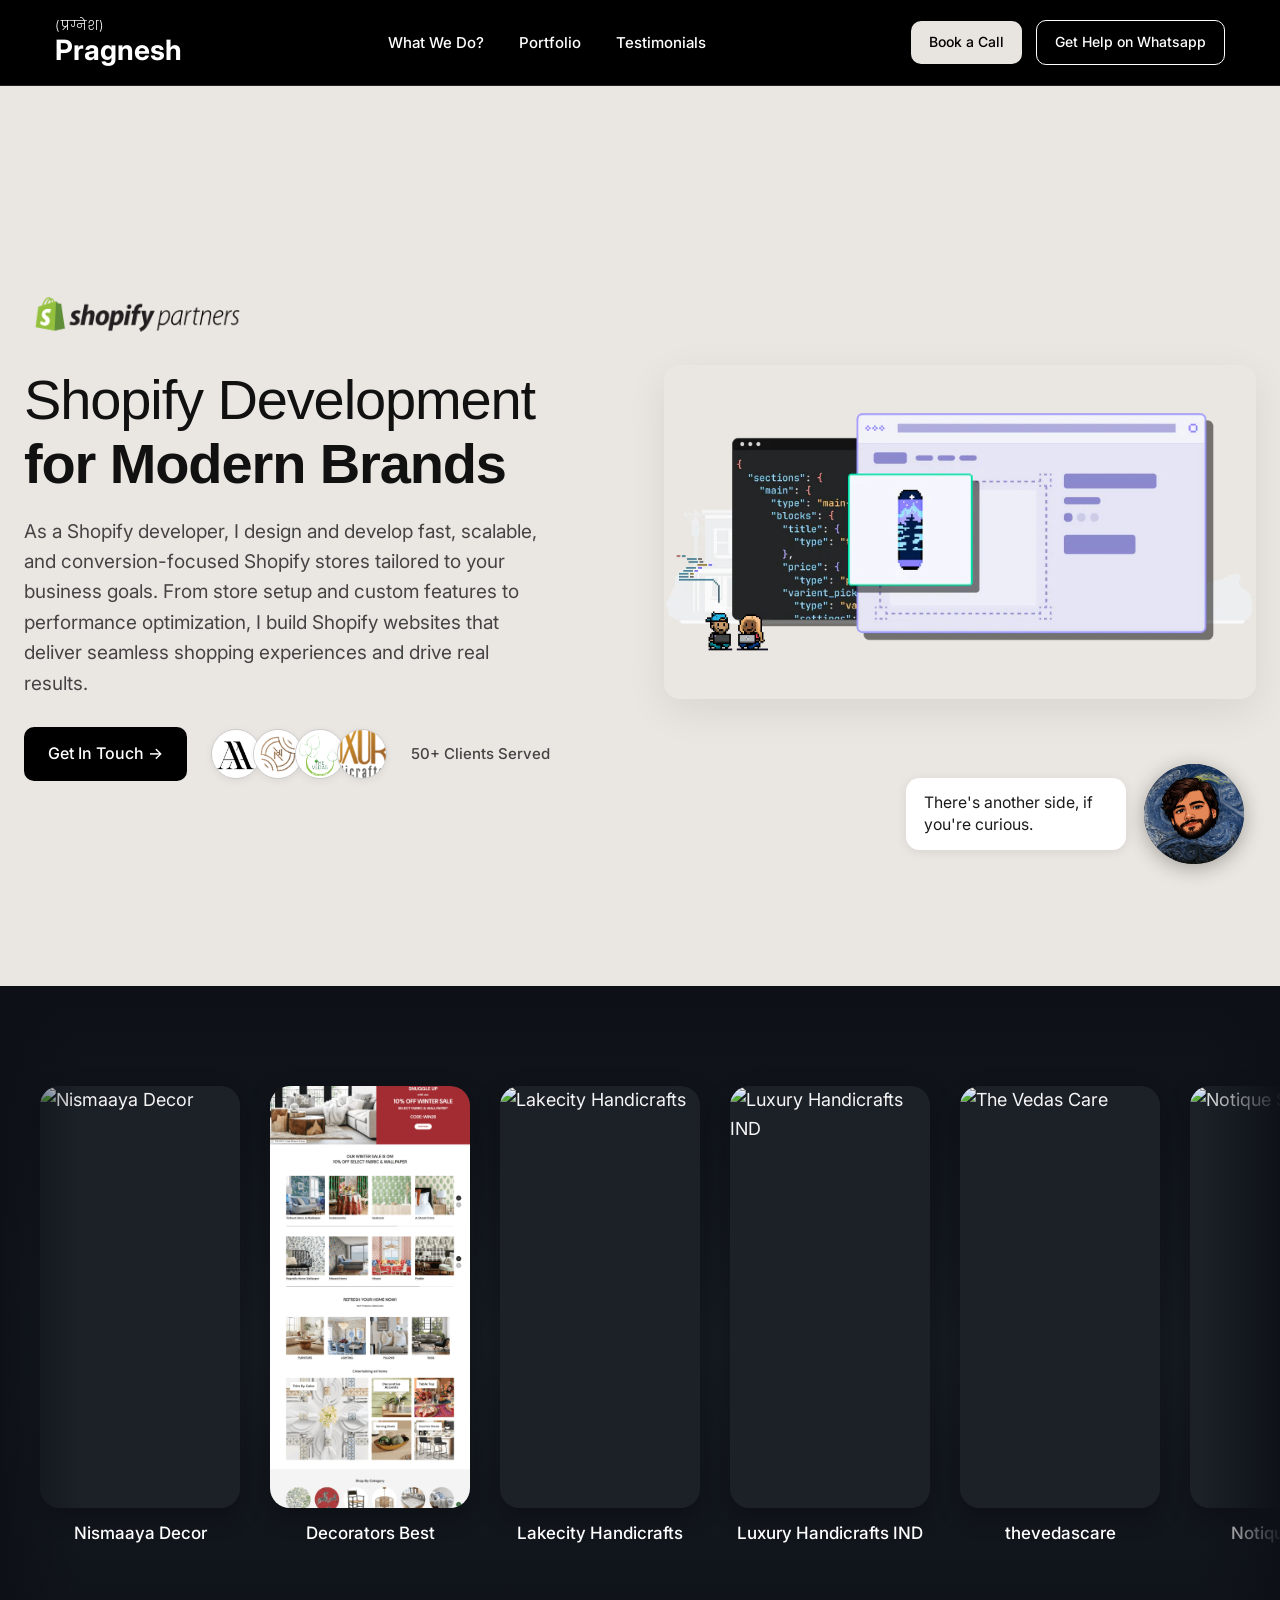
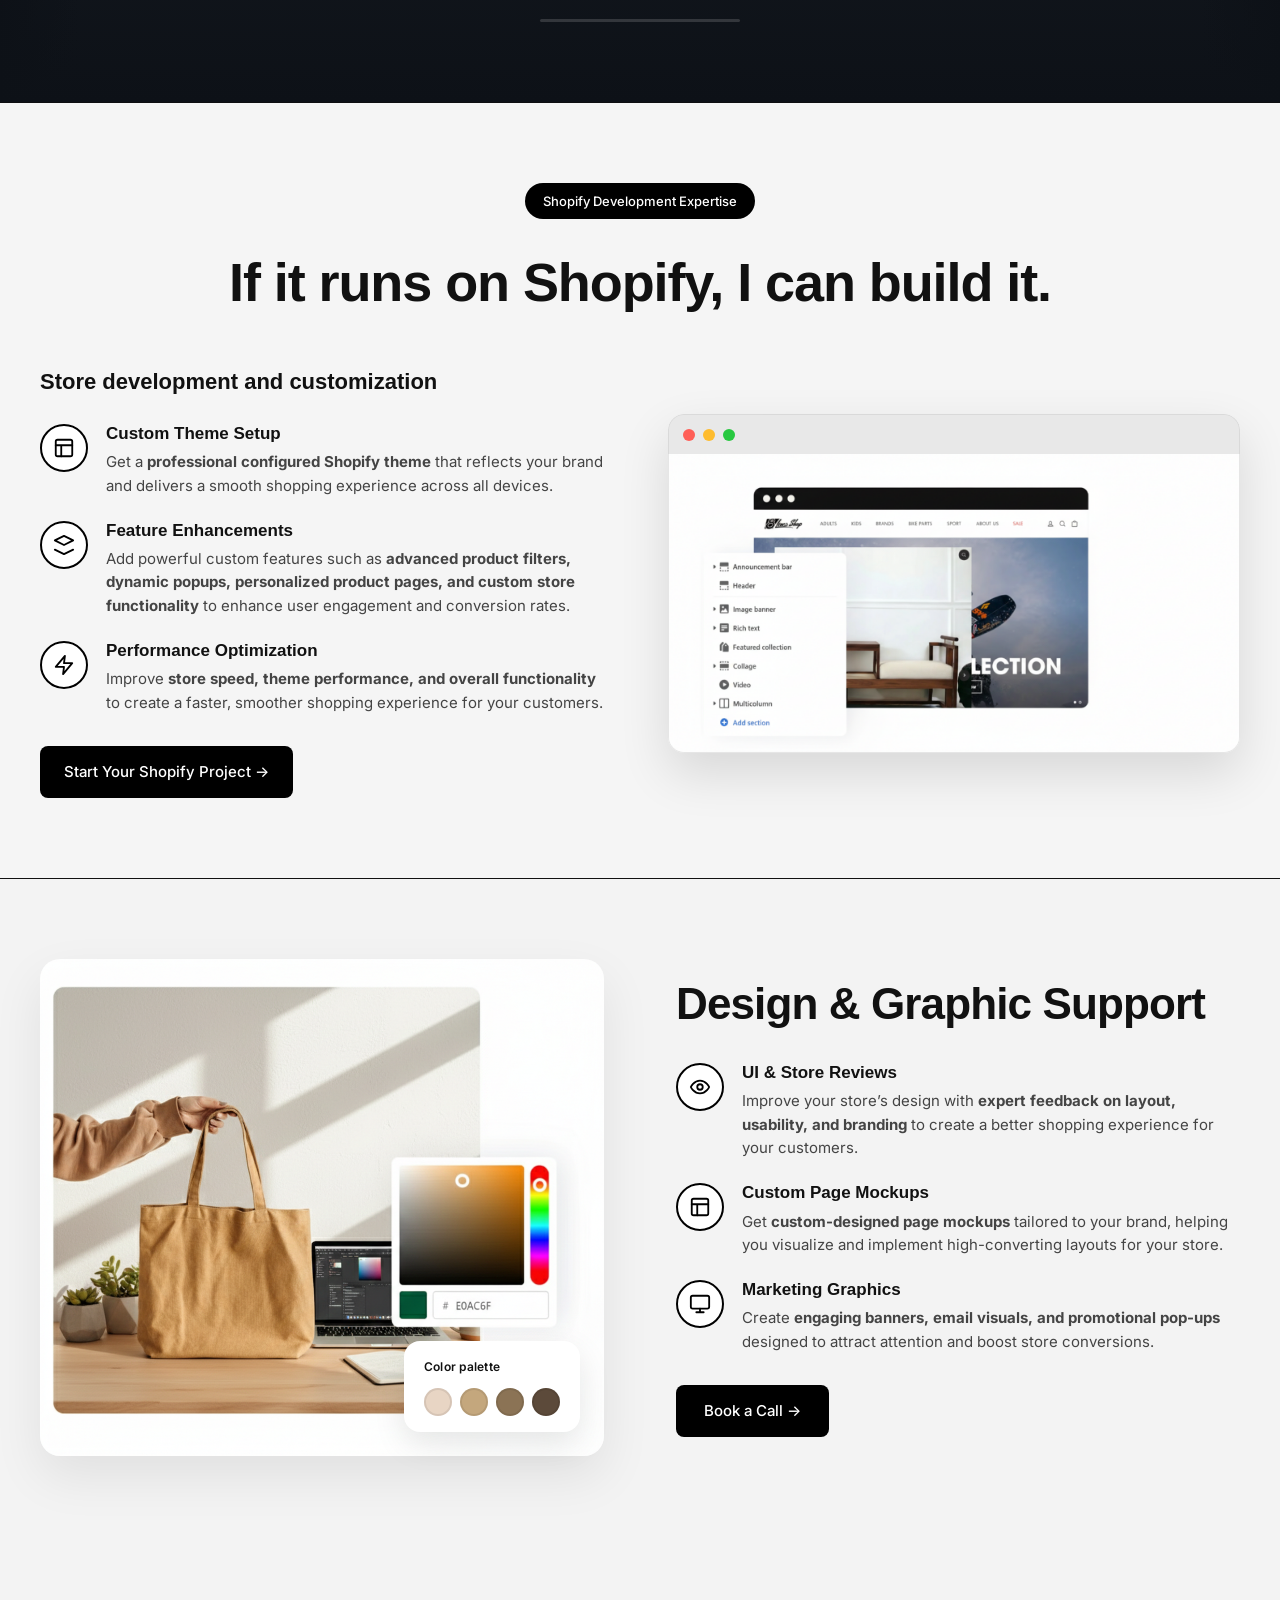
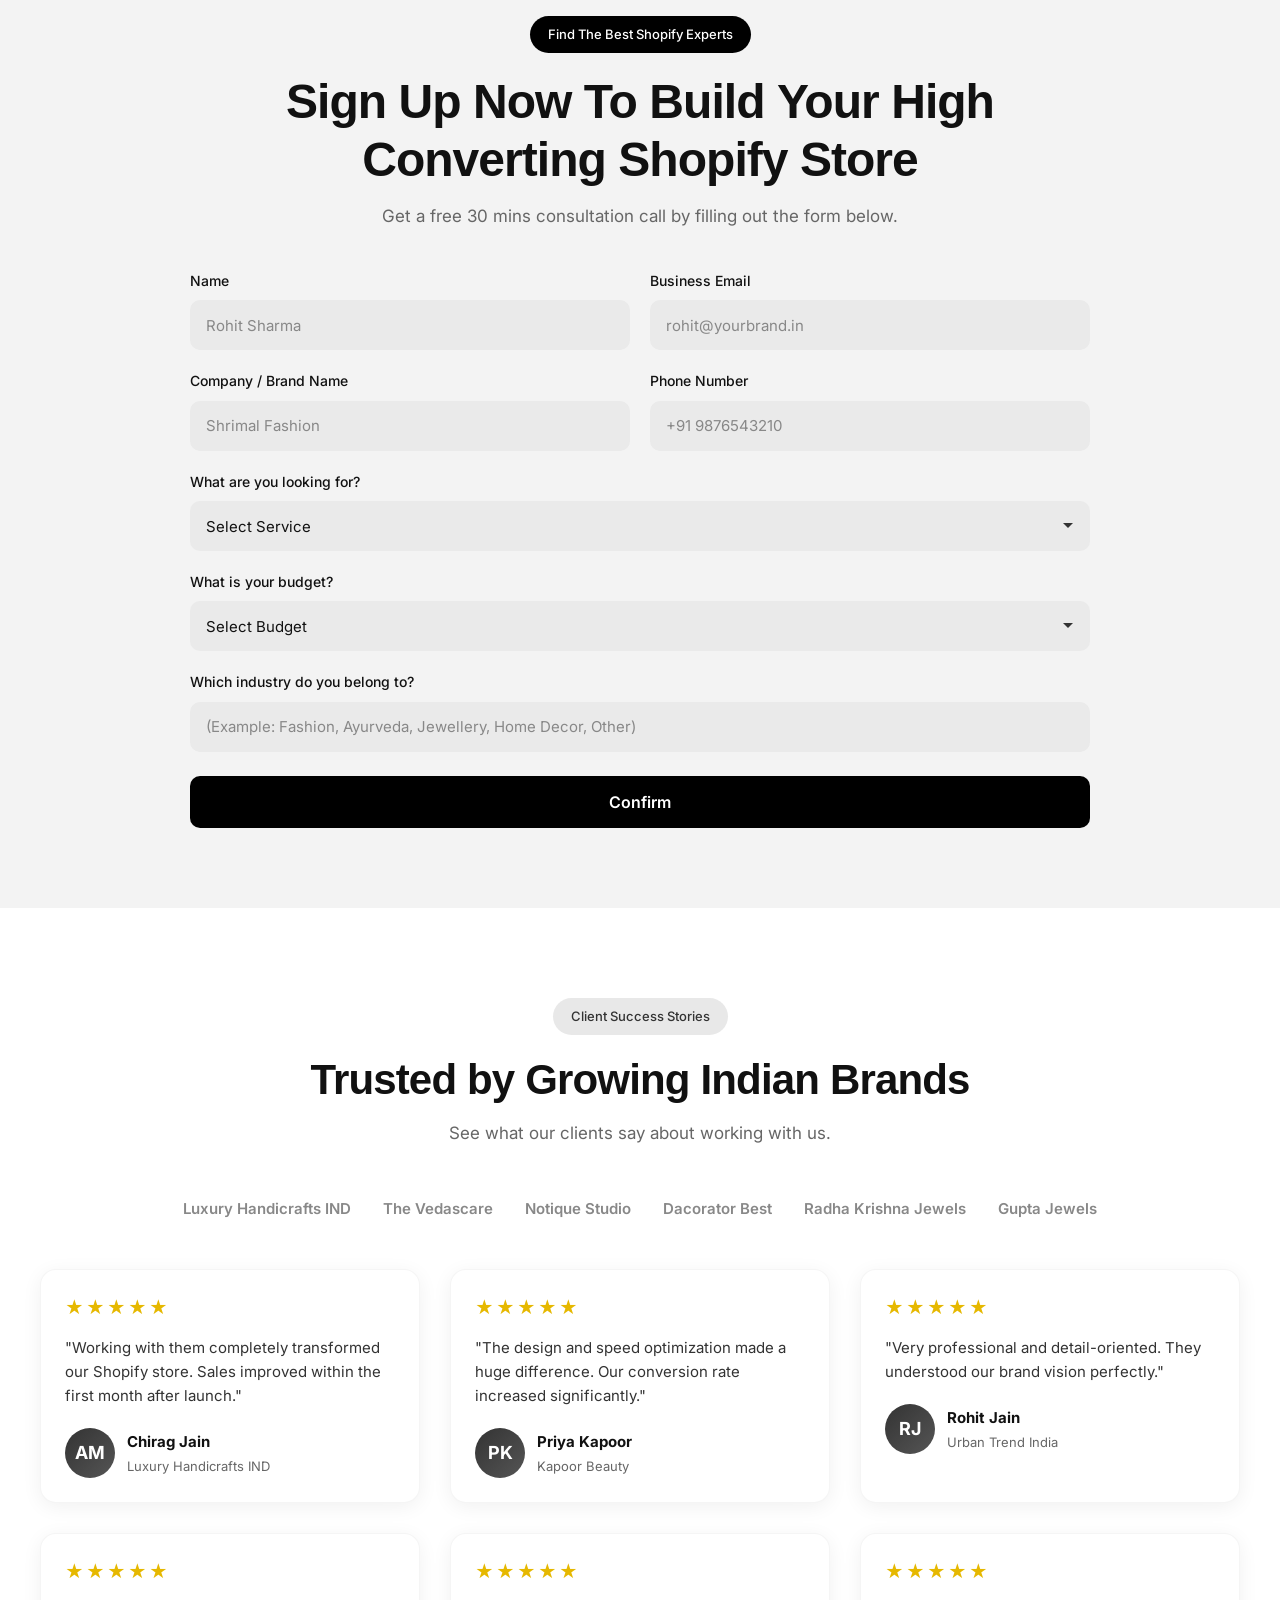
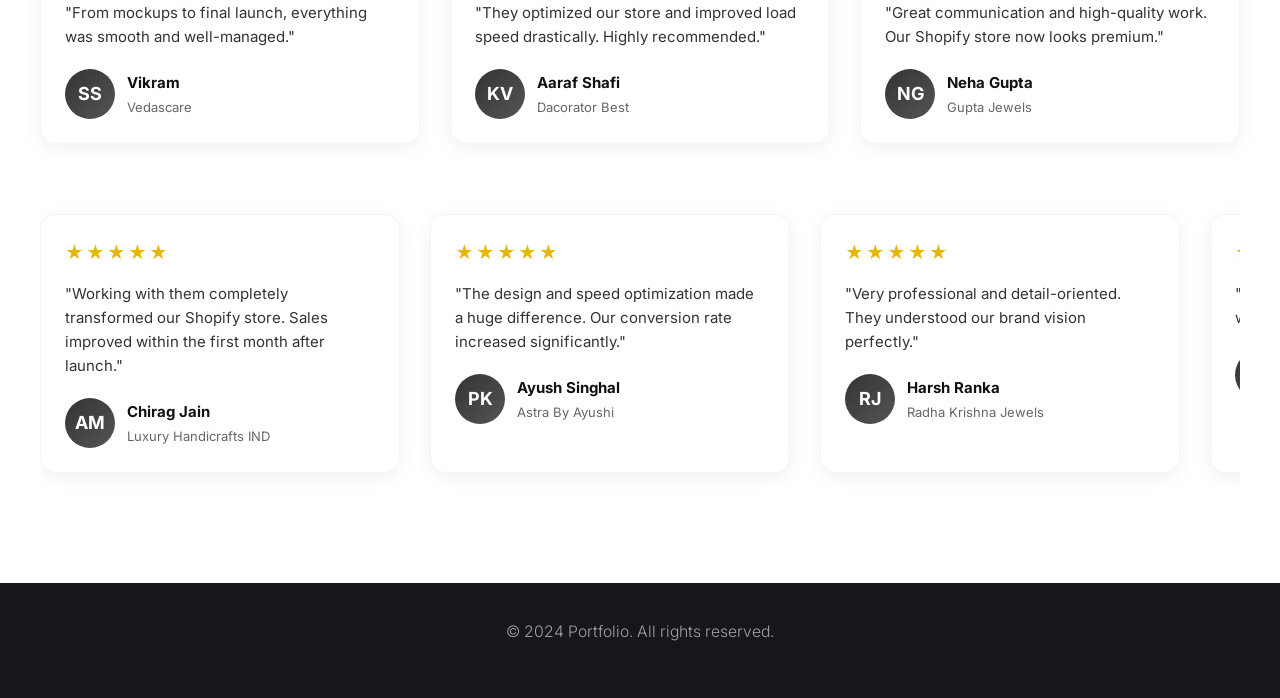
==== Shopify-storefront.html @ bb259e18 "First commit" ====
<!DOCTYPE html>
<html lang="en">
<head>
    <meta charset="UTF-8">
    <meta name="viewport" content="width=device-width, initial-scale=1.0">
    <title>Shopify Storefront - Portfolio</title>
    <!-- Google Fonts -->
    <link rel="preconnect" href="https://fonts.googleapis.com">
    <link rel="preconnect" href="https://fonts.gstatic.com" crossorigin>
    <link href="https://fonts.googleapis.com/css2?family=Inter:wght@300;400;500;600;700&family=Poppins:wght@300;400;500;600;700&family=Caveat:wght@400;500;600&display=swap" rel="stylesheet">
    <link rel="stylesheet" href="css/style.css">
    <link rel="stylesheet" href="css/shopify.css">
    <link rel="stylesheet" href="css/widget.css">

</head>
<body>
    <!-- Premium Black Header -->
    <header class="header-premium">
        <div class="header-container">
            <a href="index.html" class="header-logo">
                <span class="logo-hindi">(प्रग्नेश)</span>
                <span class="logo-main">Pragnesh</span>
            </a>

            <nav class="header-nav">
                <ul class="header-menu">
                    <li><a href="#what-we-do" class="header-link">What We Do?</a></li>
                    <li><a href="#mockupsSection" class="header-link">Portfolio</a></li>
                    <li><a href="#testimonials" class="header-link">Testimonials</a></li>
                </ul>
            </nav>

            <div class="header-ctas">
                <a href="tel:+919116955257" class="btn-cta btn-primary">Book a Call</a>
                <a href="https://wa.me/9116955257" class="btn-cta btn-outline" target="_blank" rel="noopener">Get Help on Whatsapp</a>
            </div>

            <button class="header-menu-toggle" aria-label="Toggle menu" type="button">
                <span></span>
                <span></span>
                <span></span>
            </button>
        </div>

        <!-- Mobile slide-in menu -->
        <div class="header-mobile-menu" aria-hidden="true">
            <button type="button" class="header-mobile-close" aria-label="Close menu"><span aria-hidden="true">×</span></button>
            <ul class="mobile-menu-list">
                <li><a href="#what-we-do" class="mobile-link">What We Do?</a></li>
                <li><a href="#mockupsSection" class="mobile-link">Portfolio</a></li>
                <li><a href="#testimonials" class="mobile-link">Testimonials</a></li>
            </ul>
            <div class="mobile-ctas">
                <a href="tel:+919116955257" class="btn-cta btn-primary">Book a Call</a>
                <a href="https://wa.me/9116955257" class="btn-cta btn-outline" target="_blank" rel="noopener">Get Help on Whatsapp</a>
            </div>
        </div>
        <div class="header-overlay" aria-hidden="true"></div>
    </header>

    <!-- Shopify Experts Hero -->
    <section class="shopify-hero">
        <div class="hero-container">
            <div class="hero-content">
                <div class="hero-badge">
                    <img src="Image/shopify_partner.png" alt="Shopify Partner" width="180" height="52">
                </div>
                <h1 class="hero-title"><span class="hero-title-light">Shopify Development</span> for Modern Brands</h1>
                <p class="hero-text">
                    As a Shopify developer, I design and develop fast, scalable, and conversion-focused Shopify stores tailored to your business goals. From store setup and custom features to performance optimization, I build Shopify websites that deliver seamless shopping experiences and drive real results.                </p>
                <div class="hero-cta-logos">
                    <a href="tel:+919116955257" class="hero-cta">Get In Touch →</a>
                    <div class="hero-logos">
                        <div class="hero-logos-circles">
                            <img src="Image/astra_by_ayushi.jpg" alt="Astra by Ayushi" class="hero-logo-circle" width="50" height="50">
                            <img src="Image/nismaaya_decor.jpg" alt="Nismaaya Decor" class="hero-logo-circle" width="50" height="50">
                            <img src="Image/the_vedas_care.png" alt="The Vedas Care" class="hero-logo-circle" width="50" height="50">
                            <img src="Image/luxury_handicraft.avif" alt="Luxury Handicraft" class="hero-logo-circle" width="50" height="50">
                        </div>
                        <span class="hero-clients-text">50+ Clients Served</span>
                    </div>
                </div>
            </div>
            <div class="hero-image-wrap">
                <img src="Image/storefronts.webp" alt="Shopify expertise" width="600" height="400">
            </div>
        </div>
    </section>

    <!-- Website Mockups Scroll Section -->
    <section class="mockups-section" id="mockupsSection">
        <div class="mockups-scroll-wrap" id="mockupsScroll">
            <div class="mockups-track">
                <a href="https://nismaayadecor.com/" class="mockup-card" target="_blank" rel="noopener" aria-label="View Nismaaya Decor">
                    <div class="mockup-card-image-wrap">
                        <img src="Image/nismaayadecor.png" alt="Nismaaya Decor" width="200" height="422" decoding="async" fetchpriority="high">
                    </div>
                    <p class="mockup-card-name">Nismaaya Decor</p>
                </a>
                <a href="https://www.decoratorsbest.com/" class="mockup-card" target="_blank" rel="noopener" aria-label="View Decorators Best">
                    <div class="mockup-card-image-wrap">
                        <img src="Image/dacoratorbest.png" alt="Decorators Best" width="200" height="422" decoding="async" loading="lazy">
                    </div>
                    <p class="mockup-card-name">Decorators Best</p>
                </a>
                <a href="https://lakecityhandicrafts.com/" class="mockup-card" target="_blank" rel="noopener" aria-label="View Lakecity Handicrafts">
                    <div class="mockup-card-image-wrap">
                        <img src="Image/lakecity.png" alt="Lakecity Handicrafts" width="200" height="422" decoding="async" loading="lazy">
                    </div>
                    <p class="mockup-card-name">Lakecity Handicrafts</p>
                </a>
                <a href="https://www.luxuryhandicrafts.in/" class="mockup-card" target="_blank" rel="noopener" aria-label="View Luxury Handicrafts IND">
                    <div class="mockup-card-image-wrap">
                        <img src="Image/luxuryhandicraftsin.png" alt="Luxury Handicrafts IND" width="200" height="422" decoding="async" loading="lazy">
                    </div>
                    <p class="mockup-card-name">Luxury Handicrafts IND</p>
                </a>
                <a href="https://thevedascare.com/" class="mockup-card" target="_blank" rel="noopener" aria-label="View The Vedas Care">
                    <div class="mockup-card-image-wrap">
                        <img src="Image/thevedascare.png" alt="The Vedas Care" width="200" height="422" decoding="async" loading="lazy">
                    </div>
                    <p class="mockup-card-name">thevedascare</p>
                </a>
                <a href="https://notiquestudio.com/" class="mockup-card" target="_blank" rel="noopener" aria-label="View Notique Studio">
                    <div class="mockup-card-image-wrap">
                        <img src="Image/notiquestudio.png" alt="Notique Studio" width="200" height="422" decoding="async" loading="lazy">
                    </div>
                    <p class="mockup-card-name">Notique Studio</p>
                </a>
            </div>
        </div>
        <div class="mockups-progress" aria-hidden="true">
            <div class="mockups-progress-bar" id="mockupsProgressBar"></div>
        </div>
    </section>

    <!-- Two-Column Hero: Shopify Experts -->
    <section class="experts-hero" id="what-we-do">
        <div class="experts-container">
            <div class="experts-badge-wrap">
                <span class="experts-badge">Shopify Development Expertise</span>
            </div>
            <h2 class="experts-main-heading">If it runs on Shopify, <span class="bold-phrase">I can build it.</span></h2>
            <div class="experts-grid">
                <div class="experts-content">
                    <h3 class="experts-section-title">Store development and customization</h3>
                    <div class="experts-features">
                        <div class="experts-feature">
                            <div class="experts-feature-icon">
                                <svg viewBox="0 0 24 24" fill="none" stroke="currentColor" stroke-width="2" stroke-linecap="round" stroke-linejoin="round"><rect x="3" y="3" width="18" height="18" rx="2"/><path d="M3 9h18M9 21V9"/></svg>
                            </div>
                            <div>
                                <h4 class="experts-feature-title">Custom Theme Setup</h4>
                                <p class="experts-feature-desc">Get a <strong>professional configured Shopify theme</strong> that reflects your brand and delivers a smooth shopping experience across all devices.</p>
                            </div>
                        </div>
                        <div class="experts-feature">
                            <div class="experts-feature-icon">
                                <svg viewBox="0 0 24 24" fill="none" stroke="currentColor" stroke-width="2" stroke-linecap="round" stroke-linejoin="round"><polygon points="12 2 2 7 12 12 22 7 12 2"/><polyline points="2 17 12 22 22 17"/></svg>
                            </div>
                            <div>
                                <h4 class="experts-feature-title">Feature Enhancements</h4>
                                <p class="experts-feature-desc">Add powerful custom features such as <strong>advanced product filters, dynamic popups, personalized product pages, and custom store functionality</strong> to enhance user engagement and conversion rates.</p>
                            </div>
                        </div>
                        <div class="experts-feature">
                            <div class="experts-feature-icon">
                                <svg viewBox="0 0 24 24" fill="none" stroke="currentColor" stroke-width="2" stroke-linecap="round" stroke-linejoin="round"><polygon points="13 2 3 14 12 14 11 22 21 10 12 10 13 2"/></svg>
                            </div>
                            <div>
                                <h4 class="experts-feature-title">Performance Optimization</h4>
                                <p class="experts-feature-desc">Improve <strong>store speed, theme performance, and overall functionality</strong> to create a faster, smoother shopping experience for your customers.</p>
                            </div>
                        </div>
                    </div>
                    <a href="tel:+919116955257" class="experts-cta">Start Your Shopify Project →</a>
                </div>
                <div class="experts-image-wrap">
                    <div class="experts-browser-bar">
                        <span class="experts-browser-dot"></span>
                        <span class="experts-browser-dot"></span>
                        <span class="experts-browser-dot"></span>
                    </div>
                    <div class="experts-browser-image">
                        <img src="Image/img2.png" alt="Shopify store preview" width="600" height="400">
                    </div>
                </div>
            </div>
        </div>
    </section>

    <!-- Design & Graphic Tasks Section -->
    <section class="design-section">
        <div class="design-container">
            <div class="design-grid">
                <div class="design-image-wrap">
                    <img src="Image/img3.png" alt="Design and graphic work" width="560" height="400">
                    <div class="design-floating-card">
                        <p class="design-floating-card-title">Color palette</p>
                        <div class="design-color-swatches">
                            <span class="design-color-dot" style="background:#e8d5c4;"></span>
                            <span class="design-color-dot" style="background:#c4a77d;"></span>
                            <span class="design-color-dot" style="background:#8b7355;"></span>
                            <span class="design-color-dot" style="background:#5c4a3a;"></span>
                        </div>
                    </div>
                </div>
                <div class="design-content">
                    <h2 class="design-heading">Design & Graphic Support</h2>
                    <ul class="design-features">
                        <li class="design-feature">
                            <div class="design-feature-icon">
                                <svg viewBox="0 0 24 24" fill="none" stroke="currentColor" stroke-width="2" stroke-linecap="round" stroke-linejoin="round"><path d="M2 12s3-7 10-7 10 7 10 7-3 7-10 7-10-7-10-7Z"/><circle cx="12" cy="12" r="3"/></svg>
                            </div>
                            <div>
                                <h3 class="design-feature-title">UI & Store Reviews</h3>
                                <p class="design-feature-desc">Improve your store’s design with <strong>expert feedback on layout, usability, and branding</strong> to create a better shopping experience for your customers.</p>
                            </div>
                        </li>
                        <li class="design-feature">
                            <div class="design-feature-icon">
                                <svg viewBox="0 0 24 24" fill="none" stroke="currentColor" stroke-width="2" stroke-linecap="round" stroke-linejoin="round"><rect x="3" y="3" width="18" height="18" rx="2"/><path d="M3 9h18M9 21V9"/></svg>
                            </div>
                            <div>
                                <h3 class="design-feature-title">Custom Page Mockups</h3>
                                <p class="design-feature-desc">Get <strong>custom-designed page mockups</strong> tailored to your brand, helping you visualize and implement high-converting layouts for your store.</p>
                            </div>
                        </li>
                        <li class="design-feature">
                            <div class="design-feature-icon">
                                <svg viewBox="0 0 24 24" fill="none" stroke="currentColor" stroke-width="2" stroke-linecap="round" stroke-linejoin="round"><rect x="2" y="3" width="20" height="14" rx="2"/><path d="M8 21h8M12 17v4"/></svg>
                            </div>
                            <div>
                                <h3 class="design-feature-title">Marketing Graphics</h3>
                                <p class="design-feature-desc">Create <strong>engaging banners, email visuals, and promotional pop-ups</strong> designed to attract attention and boost store conversions.</p>
                            </div>
                        </li>
                    </ul>
                    <a href="#book-call" class="design-cta">Book a Call →</a>
                </div>
            </div>
        </div>
    </section>

    <!-- Consultation Form Section -->
    <section class="consultation-section">
        <div class="consultation-container">
            <span class="consultation-badge">Find The Best Shopify Experts</span>
            <h2 class="consultation-heading">Sign Up Now To Build <span class="heavy">Your High Converting Shopify Store</span></h2>
            <p class="consultation-sub">Get a free 30 mins consultation call by filling out the form below.</p>
            <!-- Shopify consultation form → separate Google Sheet -->
            <form class="consultation-form" id="shopifyConsultForm" action="#" method="post" data-submit-url="https://script.google.com/macros/s/AKfycbwBApQYBGb0Jv7jV2Y2wTnESLBXkJtILDeJjrlBgzTGQZ2z5km2JC7Bs-5LWdyRTPut/exec">
                <div class="form-grid">
                    <div class="form-group">
                        <label for="consult-name">Name</label>
                        <input type="text" id="consult-name" name="name" class="form-input" placeholder="Rohit Sharma" required>
                    </div>
                    <div class="form-group">
                        <label for="consult-email">Business Email</label>
                        <input type="email" id="consult-email" name="email" class="form-input" placeholder="rohit@yourbrand.in" required>
                    </div>
                    <div class="form-group">
                        <label for="consult-company">Company / Brand Name</label>
                        <input type="text" id="consult-company" name="company" class="form-input" placeholder="Shrimal Fashion">
                    </div>
                    <div class="form-group">
                        <label for="consult-phone">Phone Number</label>
                        <input type="tel" id="consult-phone" name="phone" class="form-input" placeholder="+91 9876543210">
                    </div>
                    <div class="form-group form-grid-full">
                        <label for="consult-service">What are you looking for?</label>
                        <select id="consult-service" name="service" class="form-select" required>
                            <option value="">Select Service</option>
                            <option value="new-website">New Shopify Website</option>
                            <option value="redesign">Store Redesign</option>
                            <option value="custom-dev">Custom Development</option>
                            <option value="cro">CRO Optimization</option>
                        </select>
                    </div>
                    <div class="form-group form-grid-full">
                        <label for="consult-budget">What is your budget?</label>
                        <select id="consult-budget" name="budget" class="form-select" required>
                            <option value="">Select Budget</option>
                            <option value="under-25k">&lt; 25k</option>
                            <option value="25k-50k">25k – 50k</option>
                            <option value="above-50k">50k &gt;</option>
                        </select>
                    </div>
                    <div class="form-group form-grid-full">
                        <label for="consult-industry">Which industry do you belong to?</label>
                        <input type="text" id="consult-industry" name="industry" class="form-input" placeholder="(Example: Fashion, Ayurveda, Jewellery, Home Decor, Other)">
                    </div>
                </div>
                <button type="submit" class="form-submit">Confirm</button>
            </form>
        </div>
    </section>

    <!-- Testimonials Section -->
    <section class="testimonials-section" id="testimonials">
        <div class="testimonials-container">
            <span class="testimonials-badge">Client Success Stories</span>
            <h2 class="testimonials-heading">Trusted by Growing Indian Brands</h2>
            <p class="testimonials-sub">See what our clients say about working with us.</p>
            <div class="testimonials-logos">
                <span class="testimonials-logo">Luxury Handicrafts IND</span>
                <span class="testimonials-logo">The Vedascare</span>
                <span class="testimonials-logo">Notique Studio</span>
                <span class="testimonials-logo">Dacorator Best</span>
                <span class="testimonials-logo">Radha Krishna Jewels</span>
                <span class="testimonials-logo">Gupta Jewels</span>
            </div>
            <div class="testimonials-grid">
                <div class="testimonial-card">
                    <div class="testimonial-stars">★★★★★</div>
                    <p class="testimonial-text">"Working with them completely transformed our Shopify store. Sales improved within the first month after launch."</p>
                    <div class="testimonial-author">
                        <div class="testimonial-avatar">AM</div>
                        <div>
                            <p class="testimonial-name">Chirag Jain</p>
                            <p class="testimonial-brand">Luxury Handicrafts IND</p>
                        </div>
                    </div>
                </div>
                <div class="testimonial-card">
                    <div class="testimonial-stars">★★★★★</div>
                    <p class="testimonial-text">"The design and speed optimization made a huge difference. Our conversion rate increased significantly."</p>
                    <div class="testimonial-author">
                        <div class="testimonial-avatar">PK</div>
                        <div>
                            <p class="testimonial-name">Priya Kapoor</p>
                            <p class="testimonial-brand">Kapoor Beauty</p>
                        </div>
                    </div>
                </div>
                <div class="testimonial-card">
                    <div class="testimonial-stars">★★★★★</div>
                    <p class="testimonial-text">"Very professional and detail-oriented. They understood our brand vision perfectly."</p>
                    <div class="testimonial-author">
                        <div class="testimonial-avatar">RJ</div>
                        <div>
                            <p class="testimonial-name">Rohit Jain</p>
                            <p class="testimonial-brand">Urban Trend India</p>
                        </div>
                    </div>
                </div>
                <div class="testimonial-card">
                    <div class="testimonial-stars">★★★★★</div>
                    <p class="testimonial-text">"From mockups to final launch, everything was smooth and well-managed."</p>
                    <div class="testimonial-author">
                        <div class="testimonial-avatar">SS</div>
                        <div>
                            <p class="testimonial-name">Vikram</p>
                            <p class="testimonial-brand">Vedascare</p>
                        </div>
                    </div>
                </div>
                <div class="testimonial-card">
                    <div class="testimonial-stars">★★★★★</div>
                    <p class="testimonial-text">"They optimized our store and improved load speed drastically. Highly recommended."</p>
                    <div class="testimonial-author">
                        <div class="testimonial-avatar">KV</div>
                        <div>
                            <p class="testimonial-name">Aaraf Shafi</p>
                            <p class="testimonial-brand">Dacorator Best</p>
                        </div>
                    </div>
                </div>
                <div class="testimonial-card">
                    <div class="testimonial-stars">★★★★★</div>
                    <p class="testimonial-text">"Great communication and high-quality work. Our Shopify store now looks premium."</p>
                    <div class="testimonial-author">
                        <div class="testimonial-avatar">NG</div>
                        <div>
                            <p class="testimonial-name">Neha Gupta</p>
                            <p class="testimonial-brand">Gupta Jewels</p>
                        </div>
                    </div>
                </div>
            </div>
            <div class="testimonials-carousel-wrap">
                <div class="testimonials-carousel-track" id="testimonialsCarousel">
                    <div class="testimonial-card testimonial-card-carousel">
                        <div class="testimonial-stars">★★★★★</div>
                        <p class="testimonial-text">"Working with them completely transformed our Shopify store. Sales improved within the first month after launch."</p>
                        <div class="testimonial-author">
                            <div class="testimonial-avatar">AM</div>
                            <div>
                                <p class="testimonial-name">Chirag Jain</p>
                                <p class="testimonial-brand">Luxury Handicrafts IND</p>
                            </div>
                        </div>
                    </div>
                    <div class="testimonial-card testimonial-card-carousel">
                        <div class="testimonial-stars">★★★★★</div>
                        <p class="testimonial-text">"The design and speed optimization made a huge difference. Our conversion rate increased significantly."</p>
                        <div class="testimonial-author">
                            <div class="testimonial-avatar">PK</div>
                            <div>
                                <p class="testimonial-name">Ayush Singhal</p>
                                <p class="testimonial-brand">Astra By Ayushi</p>
                            </div>
                        </div>
                    </div>
                    <div class="testimonial-card testimonial-card-carousel">
                        <div class="testimonial-stars">★★★★★</div>
                        <p class="testimonial-text">"Very professional and detail-oriented. They understood our brand vision perfectly."</p>
                        <div class="testimonial-author">
                            <div class="testimonial-avatar">RJ</div>
                            <div>
                                <p class="testimonial-name">Harsh Ranka</p>
                                <p class="testimonial-brand">Radha Krishna Jewels</p>
                            </div>
                        </div>
                    </div>
                    <div class="testimonial-card testimonial-card-carousel">
                        <div class="testimonial-stars">★★★★★</div>
                        <p class="testimonial-text">"From mockups to final launch, everything was smooth and well-managed."</p>
                        <div class="testimonial-author">
                            <div class="testimonial-avatar">SS</div>
                            <div>
                                <p class="testimonial-name">Sneha Sharma</p>
                                <p class="testimonial-brand">House of Aura</p>
                            </div>
                        </div>
                    </div>
                    <div class="testimonial-card testimonial-card-carousel">
                        <div class="testimonial-stars">★★★★★</div>
                        <p class="testimonial-text">"They optimized our store and improved load speed drastically. Highly recommended."</p>
                        <div class="testimonial-author">
                            <div class="testimonial-avatar">KV</div>
                            <div>
                                <p class="testimonial-name">Aaraf Shafi</p>
                                <p class="testimonial-brand">Dacorator Best</p>
                            </div>
                        </div>
                    </div>
                    <div class="testimonial-card testimonial-card-carousel">
                        <div class="testimonial-stars">★★★★★</div>
                        <p class="testimonial-text">"Great communication and high-quality work. Our Shopify store now looks premium."</p>
                        <div class="testimonial-author">
                            <div class="testimonial-avatar">NG</div>
                            <div>
                                <p class="testimonial-name">Deepam </p>
                                <p class="testimonial-brand">Notique Studio</p>
                            </div>
                        </div>
                    </div>
                    <!-- Duplicate for seamless loop -->
                    <div class="testimonial-card testimonial-card-carousel">
                        <div class="testimonial-stars">★★★★★</div>
                        <p class="testimonial-text">"Working with them completely transformed our Shopify store. Sales improved within the first month after launch."</p>
                        <div class="testimonial-author">
                            <div class="testimonial-avatar">AM</div>
                            <div>
                                <p class="testimonial-name">Ankit Mehra</p>
                                <p class="testimonial-brand">Mehra Clothing Co.</p>
                            </div>
                        </div>
                    </div>
                    <div class="testimonial-card testimonial-card-carousel">
                        <div class="testimonial-stars">★★★★★</div>
                        <p class="testimonial-text">"The design and speed optimization made a huge difference. Our conversion rate increased significantly."</p>
                        <div class="testimonial-author">
                            <div class="testimonial-avatar">PK</div>
                            <div>
                                <p class="testimonial-name">Priya Kapoor</p>
                                <p class="testimonial-brand">Kapoor Beauty</p>
                            </div>
                        </div>
                    </div>
                    <div class="testimonial-card testimonial-card-carousel">
                        <div class="testimonial-stars">★★★★★</div>
                        <p class="testimonial-text">"Very professional and detail-oriented. They understood our brand vision perfectly."</p>
                        <div class="testimonial-author">
                            <div class="testimonial-avatar">RJ</div>
                            <div>
                                <p class="testimonial-name">Harsh Ranka</p>
                                <p class="testimonial-brand">Radha Krishna Jewels</p>
                            </div>
                        </div>
                    </div>
                    <div class="testimonial-card testimonial-card-carousel">
                        <div class="testimonial-stars">★★★★★</div>
                        <p class="testimonial-text">"From mockups to final launch, everything was smooth and well-managed."</p>
                        <div class="testimonial-author">
                            <div class="testimonial-avatar">SS</div>
                            <div>
                                <p class="testimonial-name">Vikram</p>
                                <p class="testimonial-brand">Vedascare</p>
                            </div>
                        </div>
                    </div>
                    <div class="testimonial-card testimonial-card-carousel">
                        <div class="testimonial-stars">★★★★★</div>
                        <p class="testimonial-text">"They optimized our store and improved load speed drastically. Highly recommended."</p>
                        <div class="testimonial-author">
                            <div class="testimonial-avatar">KV</div>
                            <div>
                                <p class="testimonial-name">Karan Verma</p>
                                <p class="testimonial-brand">Verma Lifestyle</p>
                            </div>
                        </div>
                    </div>
                    <div class="testimonial-card testimonial-card-carousel">
                        <div class="testimonial-stars">★★★★★</div>
                        <p class="testimonial-text">"Great communication and high-quality work. Our Shopify store now looks premium."</p>
                        <div class="testimonial-author">
                            <div class="testimonial-avatar">NG</div>
                            <div>
                                <p class="testimonial-name">Deepam </p>
                                <p class="testimonial-brand">Notique Studio</p>
                            </div>
                        </div>
                    </div>
                </div>
            </div>
        </div>
    </section>




    <!-- Footer -->
    <footer class="footer">
        <div class="container">
            <p>&copy; 2024 Portfolio. All rights reserved.</p>
        </div>
    </footer>

    <!-- Circular Widget -->
    <div class="widget-wrapper">
        <div class="widget-message">
            There's another side, if you're curious.
        </div>
        <a href="personal.html" class="widget-container" aria-label="Navigate to beyound-work page">
            <div class="widget-base">
                <div class="widget-background"></div>
                <img src="Image/widget.png" alt="Portrait" class="widget-portrait">
            </div>
        </a>
    </div>

    <!-- GSAP CDN -->
    <script src="https://cdnjs.cloudflare.com/ajax/libs/gsap/3.12.2/gsap.min.js"></script>
    <script src="https://cdnjs.cloudflare.com/ajax/libs/gsap/3.12.2/ScrollTrigger.min.js"></script>
    <script src="js/main.js"></script>
    <script src="js/portfolio-detail.js"></script>
    <script src="js/widget.js"></script>
    <script>
        (function() {
            var form = document.getElementById('shopifyConsultForm');
            if (form) {
                form.addEventListener('submit', function(e) {
                    e.preventDefault();
                    var url = (form.getAttribute('data-submit-url') || '').trim();
                    if (!url) { alert('Form URL not set. Add your Shopify form Google Apps Script URL (see DEPLOY.md).'); return; }
                    var btn = form.querySelector('.form-submit');
                    if (btn) { btn.disabled = true; btn.textContent = 'Sending...'; }
                    var formData = {
                        name: (form.querySelector('#consult-name') || {}).value || '',
                        email: (form.querySelector('#consult-email') || {}).value || '',
                        phone: (form.querySelector('#consult-phone') || {}).value || '',
                        projectType: (form.querySelector('#consult-service') || {}).value || '',
                        budget: (form.querySelector('#consult-budget') || {}).value || '',
                        timeline: 'Consultation',
                        website: (form.querySelector('#consult-company') || {}).value || '',
                        message: (function() {
                            var ind = (form.querySelector('#consult-industry') || {}).value || '';
                            return ind ? 'Industry: ' + ind : 'Shopify consultation signup';
                        })()
                    };
                    var iframe = document.getElementById('contactFormHiddenFrame');
                    if (!iframe) {
                        iframe = document.createElement('iframe');
                        iframe.id = 'contactFormHiddenFrame';
                        iframe.name = 'contactFormHiddenFrame';
                        iframe.setAttribute('aria-hidden', 'true');
                        iframe.style.cssText = 'position:absolute;width:0;height:0;border:0;visibility:hidden';
                        document.body.appendChild(iframe);
                    }
                    var f = document.createElement('form');
                    f.method = 'POST';
                    f.action = url;
                    f.target = 'contactFormHiddenFrame';
                    f.style.display = 'none';
                    Object.keys(formData).forEach(function(k) {
                        var input = document.createElement('input');
                        input.type = 'hidden';
                        input.name = k;
                        input.value = formData[k];
                        f.appendChild(input);
                    });
                    document.body.appendChild(f);
                    f.submit();
                    document.body.removeChild(f);
                    if (btn) { btn.textContent = 'Sent!'; btn.disabled = false; }
                    form.reset();
                });
            }
        })();
    </script>
    <script>
        (function() {
            var header = document.querySelector('.header-premium');
            var toggle = document.querySelector('.header-menu-toggle');
            var mobileMenu = document.querySelector('.header-mobile-menu');
            var overlay = document.querySelector('.header-overlay');
            if (!header || !toggle) return;
            function openMenu() {
                header.classList.add('is-menu-open');
                mobileMenu.setAttribute('aria-hidden', 'false');
                document.body.style.overflow = 'hidden';
            }
            function closeMenu() {
                header.classList.remove('is-menu-open');
                mobileMenu.setAttribute('aria-hidden', 'true');
                document.body.style.overflow = '';
            }
            toggle.addEventListener('click', function() {
                if (header.classList.contains('is-menu-open')) closeMenu();
                else openMenu();
            });
            overlay.addEventListener('click', closeMenu);
            var closeBtn = document.querySelector('.header-mobile-close');
            if (closeBtn) closeBtn.addEventListener('click', closeMenu);
            mobileMenu.querySelectorAll('a').forEach(function(a) {
                a.addEventListener('click', closeMenu);
            });
        })();
    </script>
    <script>
        (function() {
            var wrap = document.getElementById('mockupsScroll');
            var bar = document.getElementById('mockupsProgressBar');
            var section = document.getElementById('mockupsSection');
            var track = wrap && wrap.querySelector('.mockups-track');
            if (!wrap || !track) return;
            var cards = track.querySelectorAll('.mockup-card');
            for (var i = 0; i < cards.length; i++) {
                track.appendChild(cards[i].cloneNode(true));
            }
            var isDown = false, startX, scrollLeft, didDrag = false;
            var autoScrollSpeed = 0.8;
            var paused = false;
            var sectionVisible = true;
            var rafId = null;
            function tick() {
                if (!sectionVisible) {
                    rafId = null;
                    return;
                }
                if (!paused && wrap.scrollWidth > wrap.clientWidth) {
                    wrap.scrollLeft += autoScrollSpeed;
                    var half = wrap.scrollWidth / 2;
                    if (wrap.scrollLeft >= half) wrap.scrollLeft -= half;
                }
                rafId = requestAnimationFrame(tick);
            }
            if (section) {
                var io = new IntersectionObserver(function(entries) {
                    var visible = entries[0].isIntersecting;
                    if (visible !== sectionVisible) {
                        sectionVisible = visible;
                        if (visible && !rafId) rafId = requestAnimationFrame(tick);
                    }
                }, { rootMargin: '100px', threshold: 0 });
                io.observe(section);
            }
            rafId = requestAnimationFrame(tick);
            wrap.addEventListener('mousedown', function(e) {
                isDown = true;
                didDrag = false;
                paused = true;
                wrap.classList.add('is-dragging');
                startX = e.pageX - wrap.offsetLeft;
                scrollLeft = wrap.scrollLeft;
            }, { passive: true });
            function normalizeScroll() {
                var half = wrap.scrollWidth / 2;
                if (half > 0 && wrap.scrollLeft >= half) {
                    wrap.scrollLeft = wrap.scrollLeft % half;
                }
            }
            wrap.addEventListener('mouseleave', function() {
                isDown = false;
                wrap.classList.remove('is-dragging');
                normalizeScroll();
                paused = false;
            });
            wrap.addEventListener('mouseup', function() {
                isDown = false;
                wrap.classList.remove('is-dragging');
                normalizeScroll();
                paused = false;
            });
            wrap.addEventListener('mousemove', function(e) {
                if (!isDown) return;
                didDrag = true;
                e.preventDefault();
                var x = e.pageX - wrap.offsetLeft;
                wrap.scrollLeft = scrollLeft - (x - startX);
            });
            wrap.querySelectorAll('.mockup-card').forEach(function(card) {
                card.addEventListener('click', function(e) {
                    if (didDrag) e.preventDefault();
                });
            });
            var progressRaf = null;
            function updateProgress() {
                if (!bar) return;
                var half = wrap.scrollWidth / 2;
                if (half <= 0) { bar.style.width = '100%'; return; }
                var pos = wrap.scrollLeft % half;
                bar.style.width = (pos / half * 100) + '%';
            }
            function scheduleProgress() {
                if (progressRaf) return;
                progressRaf = requestAnimationFrame(function() {
                    progressRaf = null;
                    updateProgress();
                });
            }
            wrap.addEventListener('scroll', scheduleProgress, { passive: true });
            updateProgress();
        })();
    </script>
</body>
</html>
---- css/style.css ----
/* ============================================
   Global Styles - Mobile First
   ============================================ */

/* Reset & Base */
* {
    margin: 0;
    padding: 0;
    box-sizing: border-box;
}

:root {
    /* Color Palette - Dark Theme */
    --color-bg-main: #0E0F11; /* Soft Charcoal - Background (Main) */
    --color-bg-surface: #15171C; /* Dark Slate - Surface / Sections */
    --color-text-primary: #F5F5F5; /* Off White - Primary Text */
    --color-text-secondary: #A1A1AA; /* Muted Gray - Secondary Text */
    --color-border: rgba(245, 245, 245, 0.1); /* Subtle border */
    
    /* Typography */
    --font-heading: 'Space Grotesk', sans-serif;
    --font-body: 'Inter', sans-serif;
    --font-size-base: 16px;
    --line-height-base: 1.6;
    
    /* Spacing */
    --spacing-xs: 0.5rem;
    --spacing-sm: 1rem;
    --spacing-md: 1.5rem;
    --spacing-lg: 2rem;
    --spacing-xl: 3rem;
    --spacing-2xl: 4rem;
    
    /* Transitions */
    --transition-base: 0.3s ease;
    --transition-slow: 0.5s ease;
}

html {
    font-size: var(--font-size-base);
    scroll-behavior: smooth;
}

body {
    font-family: var(--font-body);
    font-size: var(--font-size-base);
    line-height: var(--line-height-base);
    color: var(--color-text-primary);
    background-color: var(--color-bg-main);
    overflow-x: hidden;
}

/* Container */
.container {
    width: 100%;
    max-width: 1200px;
    margin: 0 auto;
    padding: 0 var(--spacing-sm);
}

/* Typography */
h1, h2, h3, h4, h5, h6 {
    font-family: var(--font-heading);
    line-height: 1.2;
    color: var(--color-text-primary);
    margin-bottom: var(--spacing-sm);
}

h1 {
    font-size: 2rem;
    font-weight: 600;
}

h2 {
    font-size: 1.75rem;
    font-weight: 500;
}

h3 {
    font-size: 1.5rem;
    font-weight: 500;
}

p {
    margin-bottom: var(--spacing-sm);
}

a {
    text-decoration: none;
    color: inherit;
    transition: color var(--transition-base);
}

/* Buttons */
.btn {
    display: inline-block;
    padding: 0.875rem 1.75rem;
    font-family: var(--font-body);
    font-size: 1rem;
    font-weight: 500;
    text-align: center;
    border: none;
    border-radius: 0.5rem;
    cursor: pointer;
    transition: all var(--transition-base);
    text-decoration: none;
    letter-spacing: -0.01em;
}

.btn-primary {
    background-color: var(--color-text-primary);
    color: var(--color-bg-main);
    box-shadow: 0 4px 12px rgba(0, 0, 0, 0.2);
}

.btn-primary:hover,
.btn-primary:focus {
    background-color: var(--color-text-primary);
    color: var(--color-bg-main);
    transform: translateY(-2px);
    box-shadow: 0 6px 20px rgba(0, 0, 0, 0.3);
}

.btn-secondary {
    background-color: transparent;
    color: var(--color-text-primary);
    border: 1.5px solid rgba(245, 245, 245, 0.3);
}

.btn-secondary:hover,
.btn-secondary:focus {
    background-color: rgba(245, 245, 245, 0.1);
    color: var(--color-text-primary);
    border-color: rgba(245, 245, 245, 0.5);
    transform: translateY(-2px);
}

/* Navigation */
.navbar {
    position: fixed;
    top: 0;
    left: 0;
    right: 0;
    background-color: rgba(14, 15, 17, 0.95);
    backdrop-filter: blur(10px);
    box-shadow: 0 2px 10px rgba(0, 0, 0, 0.3);
    z-index: 1000;
    padding: var(--spacing-sm) 0;
}

.nav-wrapper {
    display: flex;
    justify-content: space-between;
    align-items: center;
    gap: var(--spacing-md);
}

.logo {
    font-family: var(--font-heading);
    font-size: 1.5rem;
    font-weight: 600;
    color: var(--color-text-primary);
}

.nav-menu {
    display: none;
    list-style: none;
    gap: var(--spacing-md);
}

.nav-menu.active {
    display: flex;
    flex-direction: column;
    position: absolute;
    top: 100%;
    left: 0;
    right: 0;
    background-color: var(--color-bg-surface);
    padding: var(--spacing-md);
    box-shadow: 0 4px 10px rgba(0, 0, 0, 0.5);
}

.nav-link {
    display: block;
    padding: var(--spacing-xs) 0;
    color: var(--color-text-primary);
    font-family: var(--font-body);
    font-weight: 500;
}

.nav-link:hover,
.nav-link.active {
    color: var(--color-text-primary);
    opacity: 0.8;
}

.menu-toggle {
    display: flex;
    flex-direction: column;
    gap: 4px;
    background: none;
    border: none;
    cursor: pointer;
    padding: var(--spacing-xs);
}

.menu-toggle span {
    width: 24px;
    height: 2px;
    background-color: var(--color-text-primary);
    transition: all var(--transition-base);
}

.menu-toggle.active span:nth-child(1) {
    transform: rotate(45deg) translate(5px, 5px);
}

.menu-toggle.active span:nth-child(2) {
    opacity: 0;
}

.menu-toggle.active span:nth-child(3) {
    transform: rotate(-45deg) translate(7px, -6px);
}

/* Sections */
section {
    padding: 4rem 0;
}

.section-title {
    font-family: var(--font-heading);
    text-align: center;
    margin-bottom: var(--spacing-2xl);
    font-size: 2rem;
    font-weight: 500;
    color: var(--color-text-primary);
    letter-spacing: -0.02em;
}

.section-cta {
    text-align: center;
    margin-top: var(--spacing-xl);
}

/* Footer */
.footer {
    background-color: var(--color-bg-surface);
    padding: var(--spacing-lg) 0;
    text-align: center;
    color: var(--color-text-secondary);
    font-family: var(--font-body);
    font-size: 0.875rem;
    font-weight: 300;
}

/* Utility Classes */
.visually-hidden {
    position: absolute;
    width: 1px;
    height: 1px;
    padding: 0;
    margin: -1px;
    overflow: hidden;
    clip: rect(0, 0, 0, 0);
    white-space: nowrap;
    border-width: 0;
}

/* Tablet Styles */
@media (min-width: 768px) {
    :root {
        --font-size-base: 17px;
    }
    
    h1 {
        font-size: 2.5rem;
        font-weight: 600;
    }
    
    h2 {
        font-size: 2rem;
        font-weight: 500;
    }
    
    .container {
        padding: 0 var(--spacing-md);
    }
    
    .nav-menu {
        display: flex;
        flex-direction: row;
        position: static;
        background: none;
        box-shadow: none;
        padding: 0;
    }
    
    .menu-toggle {
        display: none;
    }
    
    section {
        padding: var(--spacing-2xl) 0;
    }
}

/* Desktop Styles */
@media (min-width: 1024px) {
    :root {
        --font-size-base: 18px;
    }
    
    h1 {
        font-size: 3rem;
        font-weight: 600;
    }
    
    h2 {
        font-size: 2.5rem;
        font-weight: 500;
    }
    
    .container {
        padding: 0 var(--spacing-lg);
    }
    
    section {
        padding: 5rem 0;
    }
}
---- css/shopify.css ----
/* ===== Premium Black Header ===== */
        .header-premium {
            position: sticky;
            top: 0;
            z-index: 1000;
            width: 100%;
            background: #000000;
            border-bottom: 1px solid #222;
            font-family: 'Inter', 'Poppins', Helvetica, sans-serif;
        }
        .header-container {
            max-width: 1250px;
            margin: 0 auto;
            padding: 18px 40px;
            display: flex;
            align-items: center;
            justify-content: space-between;
            gap: 24px;
        }
        /* Logo */
        .header-logo {
            display: flex;
            flex-direction: column;
            line-height: 1.2;
            text-decoration: none;
            color: #fff;
            min-width: 0;
        }
        .logo-hindi {
            font-size: 13px;
            font-weight: 300;
            letter-spacing: 0.08em;
            color: #ffffff;
        }
        .logo-main {
            font-size: 28px;
            font-weight: 700;
            color: #ffffff;
        }
        /* Center nav */
        .header-nav {
            flex: 1;
            display: flex;
            justify-content: center;
        }
        .header-menu {
            list-style: none;
            margin: 0;
            padding: 0;
            display: flex;
            align-items: center;
            gap: 35px;
        }
        .header-link {
            color: #fff;
            text-decoration: none;
            font-size: 15px;
            font-weight: 500;
            position: relative;
            transition: opacity 0.3s ease;
        }
        .header-link::after {
            content: '';
            position: absolute;
            left: 0;
            bottom: -4px;
            width: 0;
            height: 1px;
            background: #fff;
            transition: width 0.3s ease;
        }
        .header-link:hover {
            opacity: 0.9;
        }
        .header-link:hover::after {
            width: 100%;
        }
        /* Right CTAs */
        .header-ctas {
            display: flex;
            align-items: center;
            gap: 14px;
        }
        .btn-cta {
            display: inline-block;
            padding: 10px 18px;
            border-radius: 10px;
            font-size: 14px;
            font-weight: 500;
            text-decoration: none;
            transition: all 0.3s ease;
            white-space: nowrap;
        }
        .btn-primary {
            background: #e8e4df;
            color: #000;
        }
        .btn-primary:hover {
            background: #d4cfc8;
        }
        .btn-outline {
            background: transparent;
            color: #fff;
            border: 1px solid #fff;
        }
        .btn-outline:hover {
            background: #fff;
            color: #000;
        }
        /* Hamburger - hidden on desktop */
        .header-menu-toggle {
            display: none;
            flex-direction: column;
            justify-content: center;
            gap: 5px;
            width: 32px;
            height: 32px;
            padding: 0;
            background: none;
            border: none;
            cursor: pointer;
            color: #fff;
        }
        .header-menu-toggle span {
            display: block;
            width: 22px;
            height: 2px;
            background: #fff;
            transition: transform 0.3s ease, opacity 0.3s ease;
        }
        /* Hamburger → X when menu open */
        .header-premium.is-menu-open .header-menu-toggle span:nth-child(1) {
            transform: translateY(7px) rotate(45deg);
        }
        .header-premium.is-menu-open .header-menu-toggle span:nth-child(2) {
            opacity: 0;
        }
        .header-premium.is-menu-open .header-menu-toggle span:nth-child(3) {
            transform: translateY(-7px) rotate(-45deg);
        }
        /* Mobile menu overlay */
        .header-overlay {
            display: none;
            position: fixed;
            inset: 0;
            background: rgba(0,0,0,0.5);
            opacity: 0;
            visibility: hidden;
            transition: opacity 0.3s ease, visibility 0.3s ease;
            z-index: 998;
        }
        .header-premium.is-menu-open .header-overlay {
            opacity: 1;
            visibility: visible;
        }
        .header-mobile-menu {
            position: fixed;
            top: 0;
            right: 0;
            width: 280px;
            max-width: 85vw;
            height: 100vh;
            background: #000;
            padding: 80px 24px 32px;
            display: flex;
            flex-direction: column;
            transform: translateX(100%);
            transition: transform 0.35s ease;
            z-index: 1001;
            overflow-y: auto;
        }
        .header-premium.is-menu-open .header-mobile-menu {
            transform: translateX(0);
        }
        .header-mobile-menu[aria-hidden="false"] {
            visibility: visible;
        }
        .mobile-menu-list {
            list-style: none;
            margin: 0 0 auto 0;
            padding: 0;
            display: flex;
            flex-direction: column;
            gap: 28px;
        }
        .mobile-link {
            color: #fff;
            text-decoration: none;
            font-size: 18px;
            font-weight: 500;
            display: block;
            padding: 4px 0;
            transition: opacity 0.3s ease;
        }
        .mobile-link:hover {
            opacity: 0.8;
        }
        .mobile-ctas {
            display: flex;
            flex-direction: column;
            gap: 12px;
            margin-top: 24px;
        }
        .mobile-ctas .btn-cta {
            text-align: center;
        }
        /* Close X button inside mobile menu - always visible on the panel */
        .header-mobile-close {
            position: absolute;
            top: 20px;
            right: 20px;
            width: 44px;
            height: 44px;
            padding: 0;
            display: flex;
            align-items: center;
            justify-content: center;
            background: transparent;
            border: none;
            cursor: pointer;
            color: #fff;
            font-size: 28px;
            line-height: 1;
            z-index: 10;
            transition: opacity 0.2s ease;
        }
        .header-mobile-close:hover,
        .header-mobile-close:focus {
            opacity: 0.8;
        }
        .header-mobile-close::before,
        .header-mobile-close::after {
            content: '';
            position: absolute;
            width: 24px;
            height: 2px;
            background: #fff;
            border-radius: 1px;
        }
        .header-mobile-close::before {
            transform: rotate(45deg);
        }
        .header-mobile-close::after {
            transform: rotate(-45deg);
        }
        .header-mobile-close span {
            position: absolute;
            width: 1px;
            height: 1px;
            padding: 0;
            margin: -1px;
            overflow: hidden;
            clip: rect(0,0,0,0);
            border: 0;
        }
        /* Mobile responsive */
        @media (max-width: 768px) {
            .header-container {
                padding: 16px 20px;
            }
            .header-nav,
            .header-ctas {
                display: none;
            }
            .header-menu-toggle {
                display: flex;
            }
            .header-overlay {
                display: block;
            }
            .header-mobile-menu {
                display: flex;
            }
        }
        /* ===== Shopify Experts Hero Section ===== */
        .shopify-hero {
            width: 100%;
            min-height: 100vh;
            background: #EAE6E1;
            padding: 80px 24px;
            font-family: 'Inter', 'Poppins', Helvetica, sans-serif;
            display: flex;
            align-items: center;
        }
        .shopify-hero .hero-container {
            max-width: 1250px;
            margin: 0 auto;
            width: 100%;
            display: grid;
            grid-template-columns: 1fr 1fr;
            gap: 48px;
            align-items: center;
        }
        .shopify-hero .hero-content {
            display: flex;
            flex-direction: column;
            align-items: flex-start;
        }
        .shopify-hero .hero-badge {
            margin-bottom: 24px;
        }
        .shopify-hero .hero-badge img {
            height: 52px;
            width: auto;
            display: block;
            max-width: none;
        }
        .shopify-hero .hero-title {
            font-size: 56px;
            font-weight: 700;
            line-height: 1.15;
            color: #111;
            margin: 0 0 20px 0;
            letter-spacing: -0.02em;
        }
        .shopify-hero .hero-title-light {
            font-weight: 300;
        }
        .shopify-hero .hero-text {
            font-size: 19px;
            line-height: 1.6;
            color: #444;
            margin: 0 0 28px 0;
            max-width: 520px;
        }
        .shopify-hero .hero-cta-logos {
            display: flex;
            align-items: center;
            gap: 24px;
            flex-wrap: wrap;
        }
        .shopify-hero .hero-cta {
            display: inline-block;
            background: #000;
            color: #fff;
            padding: 14px 24px;
            border-radius: 10px;
            font-size: 16px;
            font-weight: 500;
            text-decoration: none;
            transition: opacity 0.3s ease;
            flex-shrink: 0;
        }
        .shopify-hero .hero-cta:hover {
            opacity: 0.88;
        }
        .shopify-hero .hero-logos {
            display: flex;
            align-items: center;
            gap: 16px;
            flex-wrap: wrap;
        }
        .shopify-hero .hero-logos-circles {
            display: flex;
            align-items: center;
        }
        .shopify-hero .hero-logo-circle {
            width: 50px;
            height: 50px;
            border-radius: 50%;
            border: 1px solid #ccc;
            object-fit: cover;
            background: #fff;
            box-shadow: 0 2px 8px rgba(0,0,0,0.06);
            margin-left: -8px;
        }
        .shopify-hero .hero-logo-circle:first-child {
            margin-left: 0;
        }
        .shopify-hero .hero-clients-text {
            font-size: 15px;
            font-weight: 500;
            color: #444;
            margin-left: 8px;
        }
        .shopify-hero .hero-image-wrap {
            position: relative;
        }
        .shopify-hero .hero-image-wrap img {
            width: 100%;
            height: auto;
            border-radius: 16px;
            object-fit: cover;
            box-shadow: 0 12px 40px rgba(0,0,0,0.08);
        }
        @media (max-width: 768px) {
            .shopify-hero {
                padding: 50px 20px;
            }
            .shopify-hero .hero-container {
                grid-template-columns: 1fr;
                gap: 40px;
                text-align: left;
            }
            .shopify-hero .hero-content {
                align-items: flex-start;
            }
            .shopify-hero .hero-badge {
                margin-bottom: 16px;
            }
            .shopify-hero .hero-title {
                font-size: 34px;
                margin-bottom: 16px;
            }
            .shopify-hero .hero-text {
                font-size: 17px;
                margin-bottom: 24px;
                text-align: left;
            }
            .shopify-hero .hero-cta-logos {
                gap: 16px;
            }
            .shopify-hero .hero-logos {
                justify-content: flex-start;
            }
            .shopify-hero .hero-logos-circles {
                margin-left: 0;
            }
            .shopify-hero .hero-logo-circle {
                margin-left: -8px;
            }
            .shopify-hero .hero-logo-circle:first-child {
                margin-left: 0;
            }
            .shopify-hero .hero-clients-text {
                margin-left: 8px;
            }
        }
        /* ===== Website Mockups Scroll Section ===== */
        .mockups-section {
            width: 100%;
            padding: 80px 0;
            background: linear-gradient(180deg, #0d1117 0%, #161b22 50%, #0d1117 100%);
            position: relative;
            overflow: hidden;
            content-visibility: auto;
            contain-intrinsic-size: auto 400px;
        }
        .mockups-section::before,
        .mockups-section::after {
            content: '';
            position: absolute;
            top: 0;
            bottom: 0;
            width: 80px;
            z-index: 2;
            pointer-events: none;
        }
        .mockups-section::before {
            left: 0;
            background: linear-gradient(90deg, rgba(13,17,23,0.95) 0%, transparent 100%);
        }
        .mockups-section::after {
            right: 0;
            background: linear-gradient(270deg, rgba(13,17,23,0.95) 0%, transparent 100%);
        }
        .mockups-scroll-wrap {
            overflow-x: auto;
            overflow-y: hidden;
            padding: 20px 0 30px;
            scroll-behavior: smooth;
            -webkit-overflow-scrolling: touch;
            scrollbar-width: none;
            -ms-overflow-style: none;
            cursor: grab;
            user-select: none;
        }
        .mockups-scroll-wrap::-webkit-scrollbar {
            display: none;
        }
        .mockups-scroll-wrap.is-dragging {
            cursor: grabbing;
        }
        .mockups-track {
            display: flex;
            gap: 30px;
            padding: 0 40px;
            width: max-content;
            contain: layout style;
        }
        .mockup-card {
            flex: 0 0 auto;
            width: 200px;
            text-decoration: none;
            color: inherit;
            display: block;
            transition: transform 0.3s ease, box-shadow 0.3s ease;
            border-radius: 20px;
            scroll-snap-align: start;
        }
        .mockup-card:hover {
            transform: translateY(-8px);
            box-shadow: 0 20px 40px rgba(0,0,0,0.4);
        }
        .mockup-card-image-wrap {
            width: 100%;
            aspect-ratio: 9 / 19;
            border-radius: 20px;
            overflow: hidden;
            background: #1c2128;
            box-shadow: 0 8px 24px rgba(0,0,0,0.3);
        }
        .mockup-card-image-wrap img {
            width: 100%;
            height: 100%;
            object-fit: cover;
            display: block;
            background-color: #1c2128;
        }
        .mockup-card-name {
            margin-top: 12px;
            text-align: center;
            color: #fff;
            font-size: 17px;
            font-weight: 500;
            font-family: 'Inter', 'Poppins', Helvetica, sans-serif;
        }
        .mockups-progress {
            height: 3px;
            max-width: 200px;
            margin: 24px auto 0;
            background: rgba(255,255,255,0.15);
            border-radius: 2px;
            overflow: hidden;
        }
        .mockups-progress-bar {
            height: 100%;
            width: 0;
            background: #fff;
            border-radius: 2px;
            transition: width 0.15s ease;
        }
        @media (max-width: 768px) {
            .mockups-section {
                padding: 50px 0;
            }
            .mockups-section::before,
            .mockups-section::after {
                width: 40px;
            }
            .mockups-track {
                padding: 0 24px;
                gap: 24px;
                scroll-snap-type: x mandatory;
            }
            .mockup-card {
                width: min(calc(100vw / 1.2 - 24px), 220px);
                scroll-snap-align: center;
            }
        }
        /* ===== Two-Column Hero (Shopify Experts) ===== */
        .experts-hero {
            width: 100%;
            background: #f5f5f5;
            padding: 80px 24px;
            font-family: 'Inter', 'Poppins', Helvetica, sans-serif;
        }
        .experts-hero .experts-container {
            max-width: 1200px;
            margin: 0 auto;
        }
        .experts-hero .experts-badge {
            display: inline-block;
            background: #000;
            color: #fff;
            font-size: 13px;
            font-weight: 500;
            padding: 8px 18px;
            border-radius: 999px;
            margin: 0 auto 32px;
            text-align: center;
            width: fit-content;
        }
        .experts-hero .experts-badge-wrap {
            text-align: center;
        }
        .experts-hero .experts-main-heading {
            font-size: 54px;
            font-weight: 700;
            line-height: 1.15;
            color: #111;
            text-align: center;
            margin: 0 0 56px;
            letter-spacing: -0.02em;
        }
        .experts-hero .experts-main-heading .bold-phrase {
            font-weight: 700;
        }
        .experts-hero .experts-grid {
            display: grid;
            grid-template-columns: 1fr 1fr;
            gap: 56px;
            align-items: center;
        }
        .experts-hero .experts-section-title {
            font-size: 22px;
            font-weight: 700;
            color: #111;
            margin: 0 0 28px;
        }
        .experts-hero .experts-features {
            margin-bottom: 32px;
        }
        .experts-hero .experts-feature {
            display: flex;
            align-items: flex-start;
            gap: 18px;
            margin-bottom: 24px;
            transition: transform 0.3s ease;
        }
        .experts-hero .experts-feature:last-child {
            margin-bottom: 0;
        }
        .experts-hero .experts-feature-icon {
            flex-shrink: 0;
            width: 48px;
            height: 48px;
            border-radius: 50%;
            border: 2px solid #000;
            background: #fff;
            display: flex;
            align-items: center;
            justify-content: center;
        }
        .experts-hero .experts-feature-icon svg {
            width: 22px;
            height: 22px;
            color: #000;
        }
        .experts-hero .experts-feature-title {
            font-size: 17px;
            font-weight: 700;
            color: #111;
            margin: 0 0 6px;
        }
        .experts-hero .experts-feature-desc {
            font-size: 15px;
            line-height: 1.55;
            color: #444;
            margin: 0;
        }
        .experts-hero .experts-cta {
            display: inline-block;
            background: #000;
            color: #fff;
            padding: 14px 24px;
            border-radius: 8px;
            font-size: 15px;
            font-weight: 500;
            text-decoration: none;
            transition: background 0.3s ease, transform 0.3s ease;
        }
        .experts-hero .experts-cta:hover {
            background: #222;
            transform: translateY(-2px);
        }
        .experts-hero .experts-image-wrap {
            position: relative;
            border-radius: 16px;
            overflow: hidden;
            box-shadow: 0 20px 50px rgba(0,0,0,0.12);
            transition: transform 0.3s ease, box-shadow 0.3s ease;
        }
        .experts-hero .experts-image-wrap:hover {
            transform: translateY(-6px);
            box-shadow: 0 24px 56px rgba(0,0,0,0.14);
        }
        .experts-hero .experts-browser-image {
            border-radius: 0 0 16px 16px;
            overflow: hidden;
            border: 1px solid rgba(0,0,0,0.06);
            border-top: none;
        }
        .experts-hero .experts-browser-image img {
            width: 100%;
            height: auto;
            display: block;
            object-fit: cover;
        }
        .experts-hero .experts-browser-bar {
            height: 40px;
            background: #e8e8e8;
            border-radius: 16px 16px 0 0;
            display: flex;
            align-items: center;
            padding: 0 14px;
            gap: 8px;
            border: 1px solid rgba(0,0,0,0.06);
            border-bottom: none;
        }
        .experts-hero .experts-browser-dot {
            width: 12px;
            height: 12px;
            border-radius: 50%;
            background: #ddd;
        }
        .experts-hero .experts-browser-dot:nth-child(1) { background: #ff5f57; }
        .experts-hero .experts-browser-dot:nth-child(2) { background: #febc2e; }
        .experts-hero .experts-browser-dot:nth-child(3) { background: #28c840; }
        @media (max-width: 992px) {
            .experts-hero .experts-main-heading {
                font-size: 42px;
                margin-bottom: 40px;
            }
        }
        @media (max-width: 768px) {
            .experts-hero {
                padding: 50px 20px;
            }
            .experts-hero .experts-main-heading {
                font-size: 36px;
                margin-bottom: 36px;
            }
            .experts-hero .experts-grid {
                grid-template-columns: 1fr;
                gap: 40px;
                text-align: center;
            }
            .experts-hero .experts-section-title {
                text-align: center;
            }
            .experts-hero .experts-features {
                text-align: left;
                margin-bottom: 28px;
            }
            .experts-hero .experts-feature {
                margin-bottom: 24px;
            }
            .experts-hero .experts-cta {
                display: block;
                text-align: center;
                width: 100%;
            }
        }
        /* ===== Design & Graphic Section (Two-Column) ===== */
        .design-section {
            width: 100%;
            background: #f3f3f3;
            padding: 80px 24px;
            font-family: 'Inter', 'Poppins', Helvetica, sans-serif;
            border-top: 1px solid #111;
        }
        .design-section .design-container {
            max-width: 1200px;
            margin: 0 auto;
        }
        .design-section .design-grid {
            display: grid;
            grid-template-columns: 1fr 1fr;
            gap: 72px;
            align-items: center;
        }
        .design-section .design-image-wrap {
            position: relative;
            margin-right: auto;
            max-width: 100%;
        }
        .design-section .design-image-wrap img {
            width: 100%;
            height: auto;
            display: block;
            border-radius: 20px;
            box-shadow: 0 20px 50px rgba(0,0,0,0.08);
            object-fit: cover;
        }
        .design-section .design-floating-card {
            position: absolute;
            bottom: 24px;
            right: 24px;
            background: #fff;
            border-radius: 16px;
            padding: 16px 20px;
            box-shadow: 0 12px 32px rgba(0,0,0,0.1);
            animation: design-float 2.5s ease-in-out infinite alternate;
        }
        @keyframes design-float {
            0% { transform: translateY(0); }
            100% { transform: translateY(-5px); }
        }
        .design-section .design-floating-card-title {
            font-size: 12px;
            font-weight: 600;
            color: #111;
            margin: 0 0 12px;
            letter-spacing: 0.02em;
        }
        .design-section .design-color-swatches {
            display: flex;
            gap: 8px;
            flex-wrap: wrap;
        }
        .design-section .design-color-dot {
            width: 28px;
            height: 28px;
            border-radius: 50%;
            border: 2px solid rgba(0,0,0,0.08);
        }
        .design-section .design-content {
            padding-left: 0;
        }
        .design-section .design-heading {
            font-size: 44px;
            font-weight: 700;
            color: #111;
            line-height: 1.2;
            margin: 0 0 32px;
            letter-spacing: -0.02em;
        }
        .design-section .design-features {
            margin: 0;
            padding: 0;
            list-style: none;
        }
        .design-section .design-feature {
            display: flex;
            align-items: flex-start;
            gap: 18px;
            margin-bottom: 24px;
            transition: transform 0.3s ease;
        }
        .design-section .design-feature:last-child {
            margin-bottom: 0;
        }
        .design-section .design-feature-icon {
            flex-shrink: 0;
            width: 48px;
            height: 48px;
            border-radius: 50%;
            border: 2px solid #000;
            background: #fff;
            display: flex;
            align-items: center;
            justify-content: center;
        }
        .design-section .design-feature-icon svg {
            width: 22px;
            height: 22px;
            color: #000;
        }
        .design-section .design-feature-title {
            font-size: 17px;
            font-weight: 700;
            color: #111;
            margin: 0 0 6px;
        }
        .design-section .design-feature-desc {
            font-size: 15px;
            line-height: 1.55;
            color: #444;
            margin: 0;
        }
        .design-section .design-cta {
            display: inline-block;
            background: #000;
            color: #fff;
            padding: 14px 28px;
            border-radius: 8px;
            font-size: 15px;
            font-weight: 500;
            text-decoration: none;
            margin-top: 32px;
            transition: background 0.3s ease, transform 0.3s ease;
        }
        .design-section .design-cta:hover {
            background: #222;
            transform: translateY(-3px);
        }
        @media (max-width: 992px) {
            .design-section .design-grid {
                gap: 48px;
            }
            .design-section .design-heading {
                font-size: 38px;
            }
        }
        @media (max-width: 768px) {
            .design-section {
                padding: 50px 20px;
            }
            .design-section .design-grid {
                grid-template-columns: 1fr;
                gap: 40px;
                text-align: center;
            }
            .design-section .design-image-wrap {
                margin: 0 auto;
                order: 0;
            }
            .design-section .design-content {
                order: 1;
            }
            .design-section .design-heading {
                font-size: 32px;
                margin-bottom: 28px;
                text-align: center;
            }
            .design-section .design-features {
                text-align: left;
            }
            .design-section .design-feature {
                margin-bottom: 24px;
            }
            .design-section .design-cta {
                display: block;
                text-align: center;
                width: 100%;
                margin-top: 28px;
            }
        }
        /* ===== Consultation Form Section ===== */
        .consultation-section {
            width: 100%;
            background: #f3f3f3;
            padding: 80px 24px;
            font-family: 'Inter', 'Poppins', Helvetica, sans-serif;
        }
        .consultation-section .consultation-container {
            max-width: 900px;
            margin: 0 auto;
            text-align: center;
        }
        .consultation-section .consultation-badge {
            display: inline-block;
            background: #000;
            color: #fff;
            font-size: 13px;
            font-weight: 500;
            padding: 8px 18px;
            border-radius: 999px;
            margin-bottom: 20px;
        }
        .consultation-section .consultation-heading {
            font-size: 48px;
            font-weight: 700;
            color: #111;
            line-height: 1.2;
            margin: 0 0 16px;
            letter-spacing: -0.02em;
        }
        .consultation-section .consultation-heading .heavy {
            font-weight: 800;
        }
        .consultation-section .consultation-sub {
            font-size: 17px;
            color: #666;
            margin: 0 0 40px;
            line-height: 1.5;
        }
        .consultation-section .consultation-form {
            text-align: left;
        }
        .consultation-section .form-grid {
            display: grid;
            grid-template-columns: 1fr 1fr;
            gap: 20px;
        }
        .consultation-section .form-grid-full {
            grid-column: 1 / -1;
        }
        .consultation-section .form-group {
            display: flex;
            flex-direction: column;
            gap: 8px;
        }
        .consultation-section .form-group label {
            font-size: 14px;
            font-weight: 500;
            color: #111;
        }
        .consultation-section .form-input,
        .consultation-section .form-select {
            width: 100%;
            height: 50px;
            padding: 0 16px;
            background: #eaeaea;
            border: none;
            border-radius: 10px;
            font-size: 15px;
            font-family: inherit;
            color: #111;
            transition: background 0.3s ease, border-color 0.3s ease, box-shadow 0.3s ease;
        }
        .consultation-section .form-input::placeholder {
            color: #888;
        }
        .consultation-section .form-input:focus,
        .consultation-section .form-select:focus {
            outline: none;
            background: #fff;
            border: 1px solid #333;
            box-shadow: 0 0 0 3px rgba(0,0,0,0.06);
        }
        .consultation-section .form-select {
            appearance: none;
            cursor: pointer;
            background-image: url("data:image/svg+xml,%3Csvg xmlns='http://www.w3.org/2000/svg' width='12' height='12' viewBox='0 0 12 12'%3E%3Cpath fill='%23333' d='M6 8L1 3h10z'/%3E%3C/svg%3E");
            background-repeat: no-repeat;
            background-position: right 16px center;
            padding-right: 40px;
        }
        .consultation-section .form-select option {
            background: #fff;
            color: #111;
        }
        .consultation-section .form-submit {
            width: 100%;
            height: 52px;
            margin-top: 24px;
            background: #000;
            color: #fff;
            border: none;
            border-radius: 10px;
            font-size: 16px;
            font-weight: 600;
            font-family: inherit;
            cursor: pointer;
            transition: background 0.3s ease, transform 0.3s ease;
        }
        .consultation-section .form-submit:hover {
            background: #222;
            transform: translateY(-2px);
        }
        @media (max-width: 768px) {
            .consultation-section {
                padding: 50px 20px;
            }
            .consultation-section .consultation-heading {
                font-size: 36px;
            }
            .consultation-section .form-grid {
                grid-template-columns: 1fr;
            }
        }
        /* ===== Testimonials Section ===== */
        .testimonials-section {
            width: 100%;
            background: #ffffff;
            padding: 90px 24px;
            font-family: 'Inter', 'Poppins', Helvetica, sans-serif;
        }
        .testimonials-section .testimonials-container {
            max-width: 1200px;
            margin: 0 auto;
            text-align: center;
        }
        .testimonials-section .testimonials-badge {
            display: inline-block;
            background: #e8e8e8;
            color: #333;
            font-size: 13px;
            font-weight: 500;
            padding: 8px 18px;
            border-radius: 999px;
            margin-bottom: 20px;
        }
        .testimonials-section .testimonials-heading {
            font-size: 42px;
            font-weight: 700;
            color: #111;
            line-height: 1.2;
            margin: 0 0 16px;
            letter-spacing: -0.02em;
        }
        .testimonials-section .testimonials-sub {
            font-size: 17px;
            color: #666;
            margin: 0 0 50px;
            line-height: 1.5;
        }
        .testimonials-section .testimonials-logos {
            display: flex;
            flex-wrap: wrap;
            justify-content: center;
            align-items: center;
            gap: 32px;
            margin-bottom: 48px;
        }
        .testimonials-section .testimonials-logo {
            font-size: 15px;
            font-weight: 600;
            color: #888;
        }
        .testimonials-section .testimonials-grid {
            display: grid;
            grid-template-columns: repeat(3, 1fr);
            gap: 30px;
        }
        .testimonials-section .testimonial-card {
            background: #fff;
            border-radius: 16px;
            padding: 24px;
            box-shadow: 0 4px 20px rgba(0,0,0,0.06);
            text-align: left;
            transition: transform 0.3s ease, box-shadow 0.3s ease;
            border: 1px solid rgba(0,0,0,0.04);
        }
        .testimonials-section .testimonial-card:hover {
            transform: translateY(-4px);
            box-shadow: 0 12px 32px rgba(0,0,0,0.1);
        }
        .testimonials-section .testimonial-stars {
            color: #e6b800;
            font-size: 18px;
            letter-spacing: 2px;
            margin-bottom: 14px;
        }
        .testimonials-section .testimonial-text {
            font-size: 15px;
            line-height: 1.6;
            color: #333;
            margin: 0 0 20px;
        }
        .testimonials-section .testimonial-author {
            display: flex;
            align-items: center;
            gap: 12px;
        }
        .testimonials-section .testimonial-avatar {
            width: 50px;
            height: 50px;
            border-radius: 50%;
            background: linear-gradient(135deg, #333 0%, #555 100%);
            color: #fff;
            font-size: 18px;
            font-weight: 700;
            display: flex;
            align-items: center;
            justify-content: center;
            flex-shrink: 0;
        }
        .testimonials-section .testimonial-name {
            font-size: 15px;
            font-weight: 700;
            color: #111;
            margin: 0 0 2px;
        }
        .testimonials-section .testimonial-brand {
            font-size: 13px;
            color: #666;
            margin: 0;
        }
        @media (max-width: 992px) {
            .testimonials-section .testimonials-grid {
                grid-template-columns: repeat(2, 1fr);
            }
        }
        @media (max-width: 768px) {
            .testimonials-section {
                padding: 60px 20px;
            }
            .testimonials-section .testimonials-heading {
                font-size: 32px;
            }
            .testimonials-section .testimonials-logos {
                gap: 20px;
                margin-bottom: 36px;
            }
            .testimonials-section .testimonials-grid {
                grid-template-columns: 1fr;
            }
        }
        /* Testimonials auto-scroll carousel */
        .testimonials-carousel-wrap {
            overflow: hidden;
            margin-top: 50px;
            padding: 20px 0;
        }
        .testimonials-carousel-track {
            display: flex;
            gap: 30px;
            width: max-content;
            animation: testimonials-scroll 40s linear infinite;
        }
        .testimonials-carousel-track:hover {
            animation-play-state: paused;
        }
        .testimonials-section .testimonial-card-carousel {
            flex: 0 0 360px;
        }
        @keyframes testimonials-scroll {
            0% { transform: translateX(0); }
            100% { transform: translateX(-50%); }
        }
        @media (max-width: 768px) {
            .testimonials-section .testimonial-card-carousel {
                flex: 0 0 300px;
            }
        }
---- css/widget.css ----
/* ============================================
   Circular Widget Styles
   ============================================ */

/* Widget Wrapper - Contains both message and widget */
.widget-wrapper {
    position: fixed;
    bottom: 2rem;
    right: 2rem;
    z-index: 1001;
    display: flex;
    align-items: center;
    gap: 1rem;
}

/* Message Bubble - Always visible, positioned to the left */
.widget-message {
    background: #ffffff;
    color: #1a1a1a;
    padding: 0.75rem 1rem;
    border-radius: 0.75rem;
    font-family: 'Inter', -apple-system, BlinkMacSystemFont, 'Segoe UI', sans-serif;
    font-size: 0.875rem;
    font-weight: 400;
    line-height: 1.4;
    text-align: left;
    box-shadow: 0 2px 12px rgba(0, 0, 0, 0.08);
    max-width: 220px;
    opacity: 0;
    animation: fadeInMessage 0.6s ease-out 0.3s forwards;
    pointer-events: none;
}

/* Subtle fade-in animation on page load */
@keyframes fadeInMessage {
    from {
        opacity: 0;
        transform: translateY(4px);
    }
    to {
        opacity: 1;
        transform: translateY(0);
    }
}

/* Widget Container */
.widget-container {
    position: relative;
    width: 100px;
    height: 100px;
    cursor: pointer;
    transition: box-shadow 0.3s ease, cursor 0.3s ease;
    text-decoration: none;
    display: block;
    color: inherit;
    flex-shrink: 0;
}

/* Widget Base - Circular Shape */
.widget-base {
    position: relative;
    width: 100%;
    height: 100%;
    border-radius: 50%;
    overflow: hidden;
    background: #0e0f11;
    box-shadow: 0 4px 20px rgba(0, 0, 0, 0.3);
    transition: box-shadow 0.3s ease;
}

/* Starry Night Background Layer */
.widget-background {
    position: absolute;
    top: 0;
    left: 0;
    width: 100%;
    height: 100%;
    background-image: url('../Image/stary night.jpg');
    background-size: 110%;
    background-position: 50% 50%;
    background-repeat: no-repeat;
    opacity: 0.8;
    will-change: background-position;
}

/* Portrait Image Layer */
.widget-portrait {
    position: absolute;
    top: 50%;
    left: 50%;
    transform: translate(-50%, -50%);
    width: 85%;
    height: 85%;
    border-radius: 50%;
    object-fit: cover;
    z-index: 2;
    filter: drop-shadow(0 2px 8px rgba(0, 0, 0, 0.4));
    transition: filter 0.3s ease;
}

/* Grain/Noise Overlay */
.widget-base::after {
    content: '';
    position: absolute;
    top: 0;
    left: 0;
    width: 100%;
    height: 100%;
    background-image: 
        repeating-linear-gradient(
            0deg,
            rgba(255, 255, 255, 0.02) 0px,
            transparent 1px,
            transparent 2px,
            rgba(255, 255, 255, 0.02) 3px
        );
    background-size: 100% 4px;
    opacity: 0.3;
    pointer-events: none;
    z-index: 3;
    transition: opacity 0.3s ease;
    border-radius: 50%;
}

/* Hover State */
.widget-container:hover .widget-base {
    box-shadow: 0 6px 30px rgba(255, 255, 255, 0.15), 0 4px 20px rgba(0, 0, 0, 0.4);
}

.widget-container:hover .widget-base::after {
    opacity: 0.5;
}

.widget-container:hover .widget-portrait {
    filter: drop-shadow(0 4px 12px rgba(0, 0, 0, 0.5));
}

/* Expanded State */
.widget-container.expanded {
    right: 2rem;
    top: 50%;
    transform: translateY(-50%);
    width: 90vw;
    max-width: 600px;
    height: 80vh;
    max-height: 700px;
    cursor: default;
}

.widget-container.expanded .widget-base {
    border-radius: 1.5rem;
    box-shadow: 0 8px 40px rgba(0, 0, 0, 0.5);
}

.widget-container.expanded .widget-background {
    border-radius: 1.5rem;
}

.widget-container.expanded .widget-portrait {
    width: 60%;
    height: 60%;
    top: 20%;
}

.widget-container.expanded .widget-base::after {
    border-radius: 1.5rem;
}

/* Body scroll lock when expanded */
body.widget-expanded {
    overflow: hidden;
}

/* Responsive Design */
@media (max-width: 768px) {
    .widget-wrapper {
        bottom: 1rem;
        right: 1rem;
        gap: 0.75rem;
    }

    .widget-message {
        font-size: 0.8rem;
        padding: 0.65rem 0.85rem;
        max-width: 180px;
    }

    .widget-container {
        width: 80px;
        height: 80px;
    }

    .widget-container.expanded {
        bottom: 1rem;
        right: 1rem;
        width: calc(100vw - 2rem);
        height: 75vh;
        max-width: none;
        max-height: none;
    }
}

@media (max-width: 480px) {
    .widget-wrapper {
        bottom: 1rem;
        right: 1rem;
        gap: 0.65rem;
    }

    .widget-message {
        font-size: 0.75rem;
        padding: 0.6rem 0.75rem;
        max-width: 140px;
    }

    .widget-container {
        width: 70px;
        height: 70px;
    }

    .widget-container.expanded {
        bottom: 1rem;
        right: 1rem;
        width: calc(100vw - 1rem);
        height: 70vh;
    }
}

/* Ensure message doesn't overflow on very small screens */
@media (max-width: 360px) {
    .widget-wrapper {
        right: 0.5rem;
        bottom: 0.5rem;
    }

    .widget-message {
        max-width: 120px;
        font-size: 0.7rem;
        padding: 0.55rem 0.7rem;
    }
}
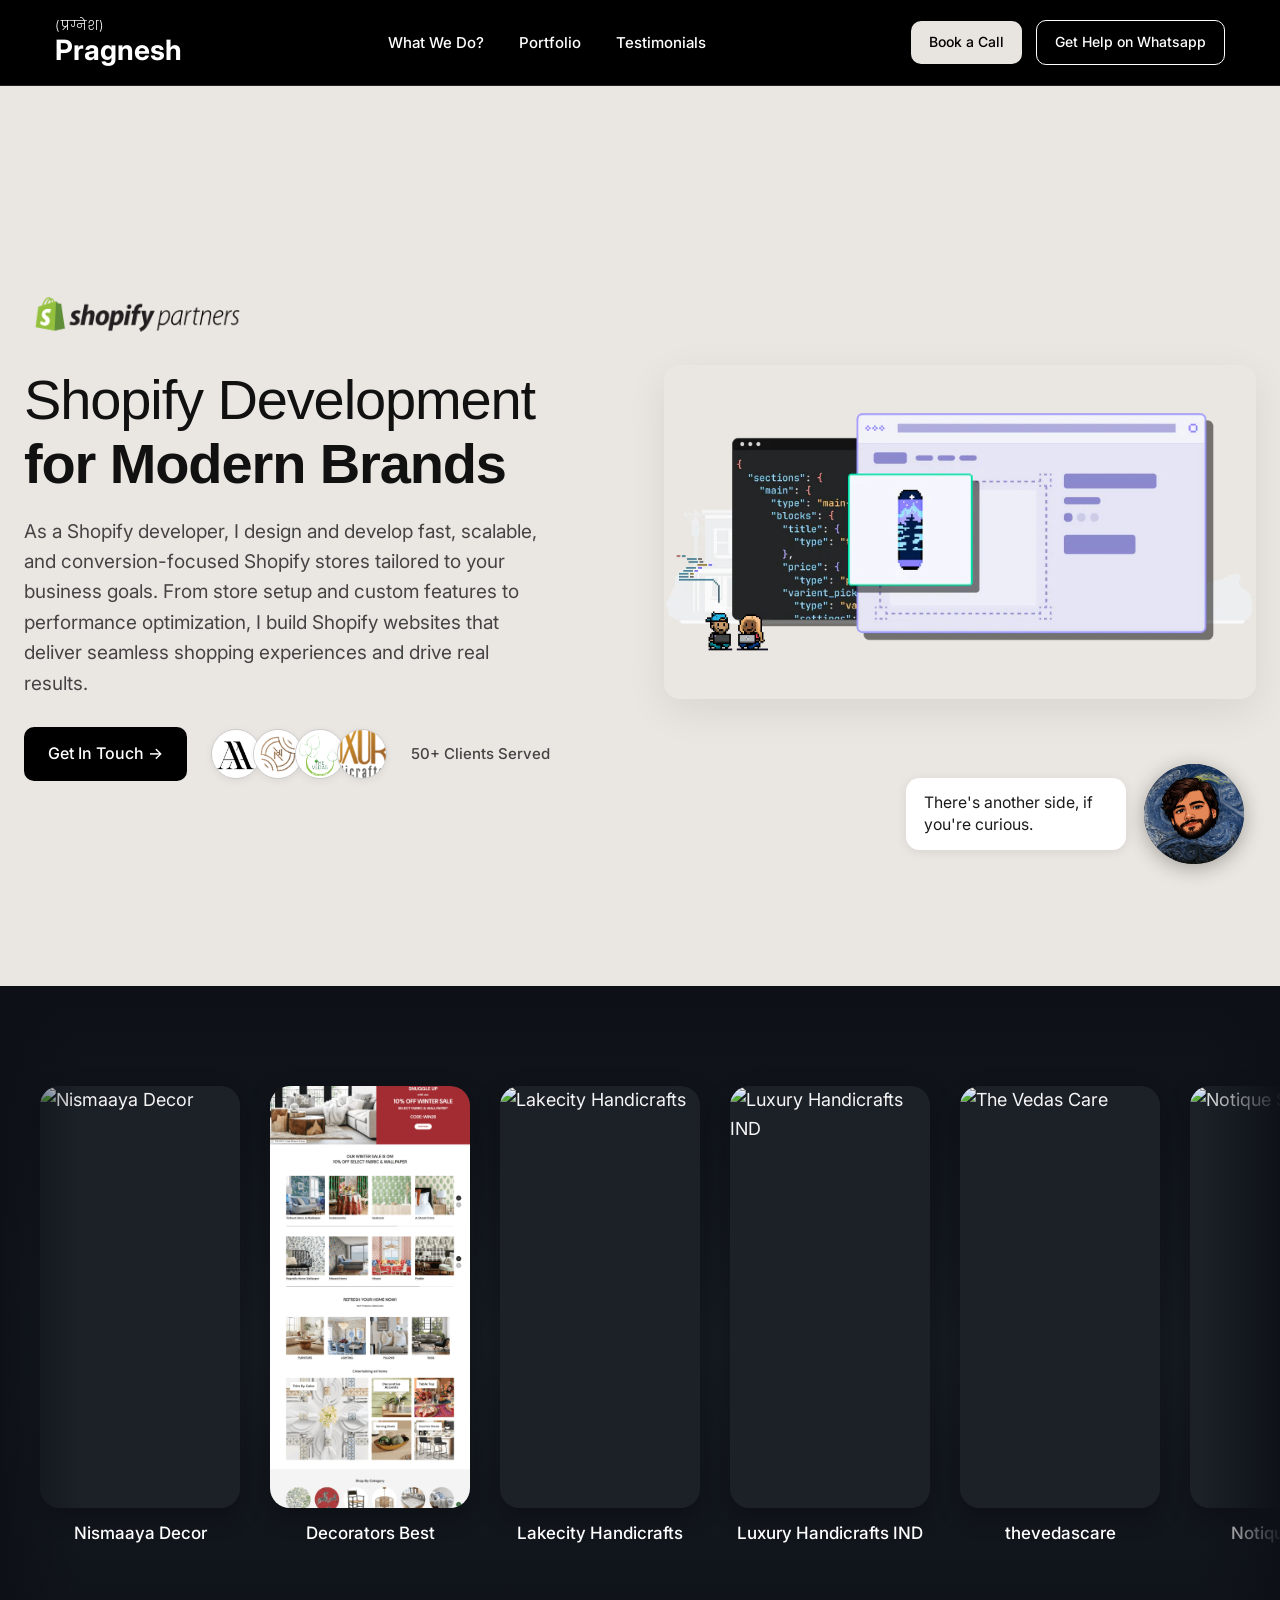
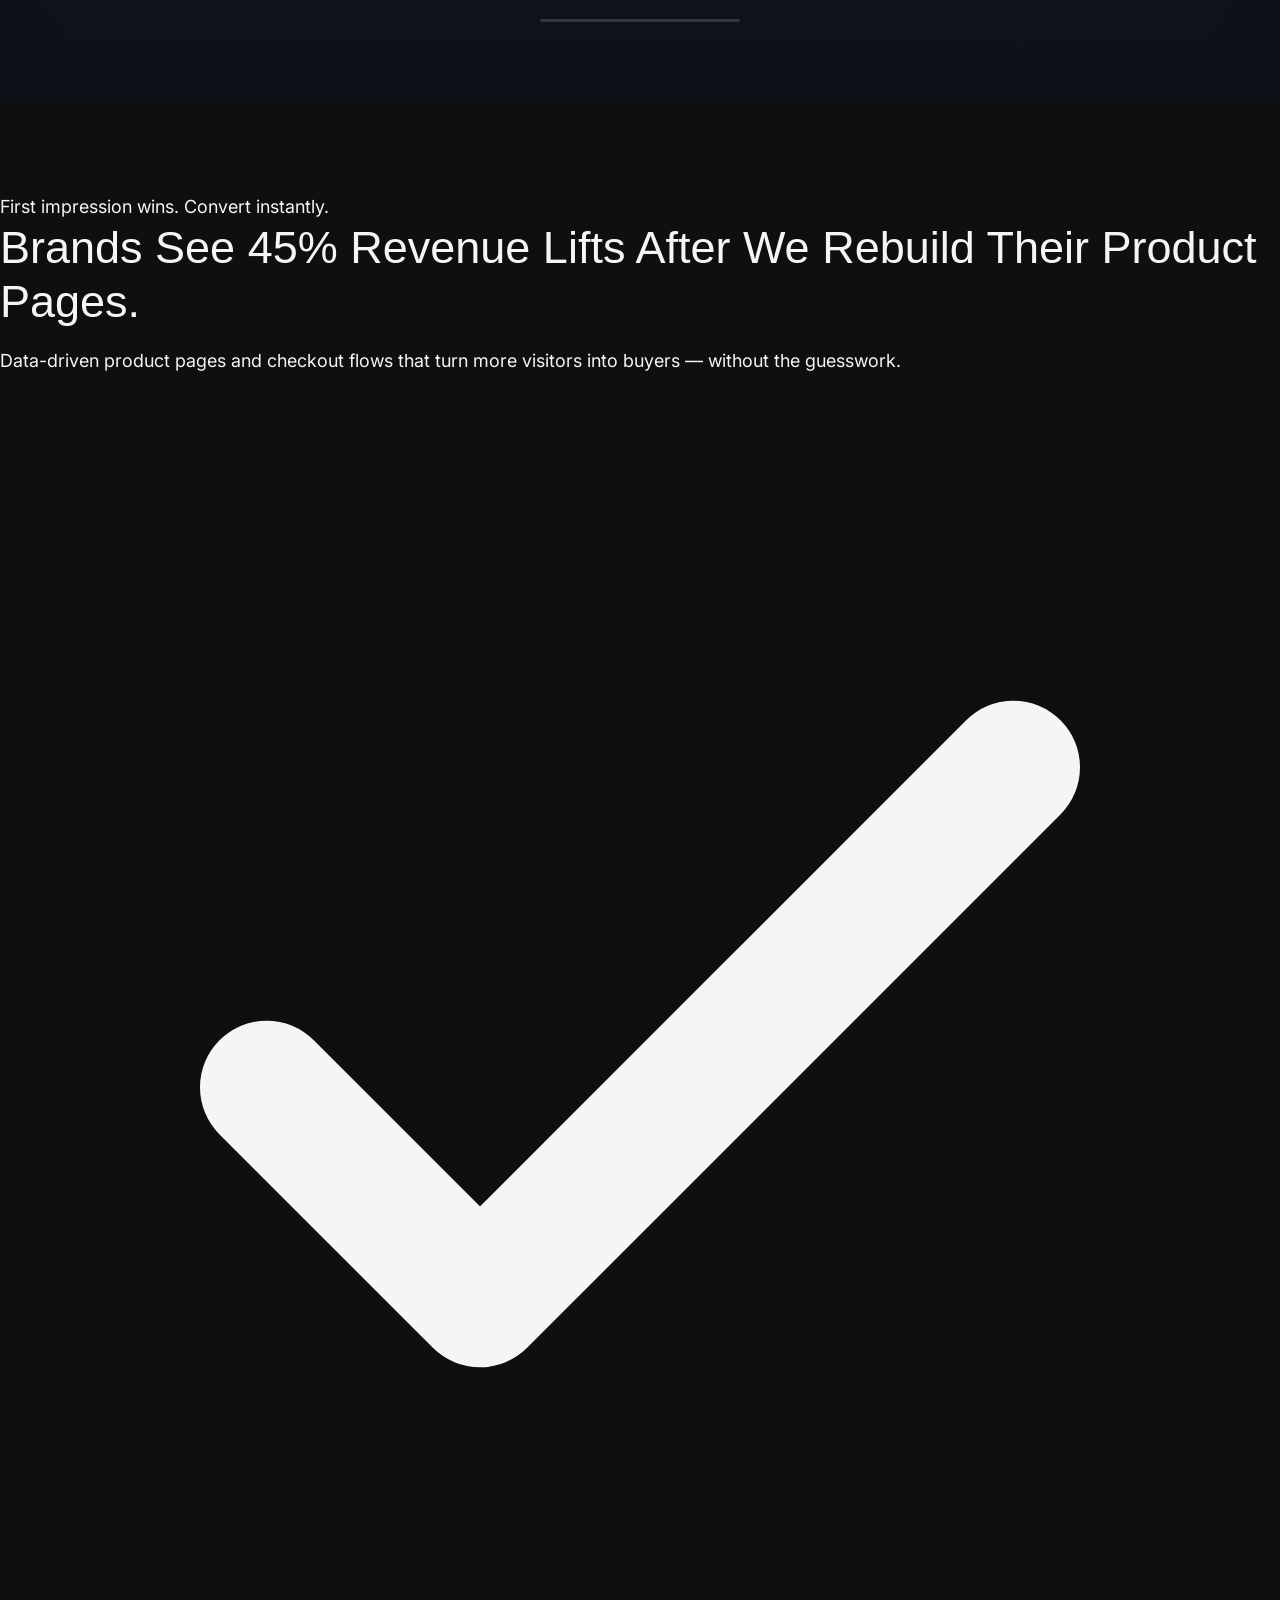
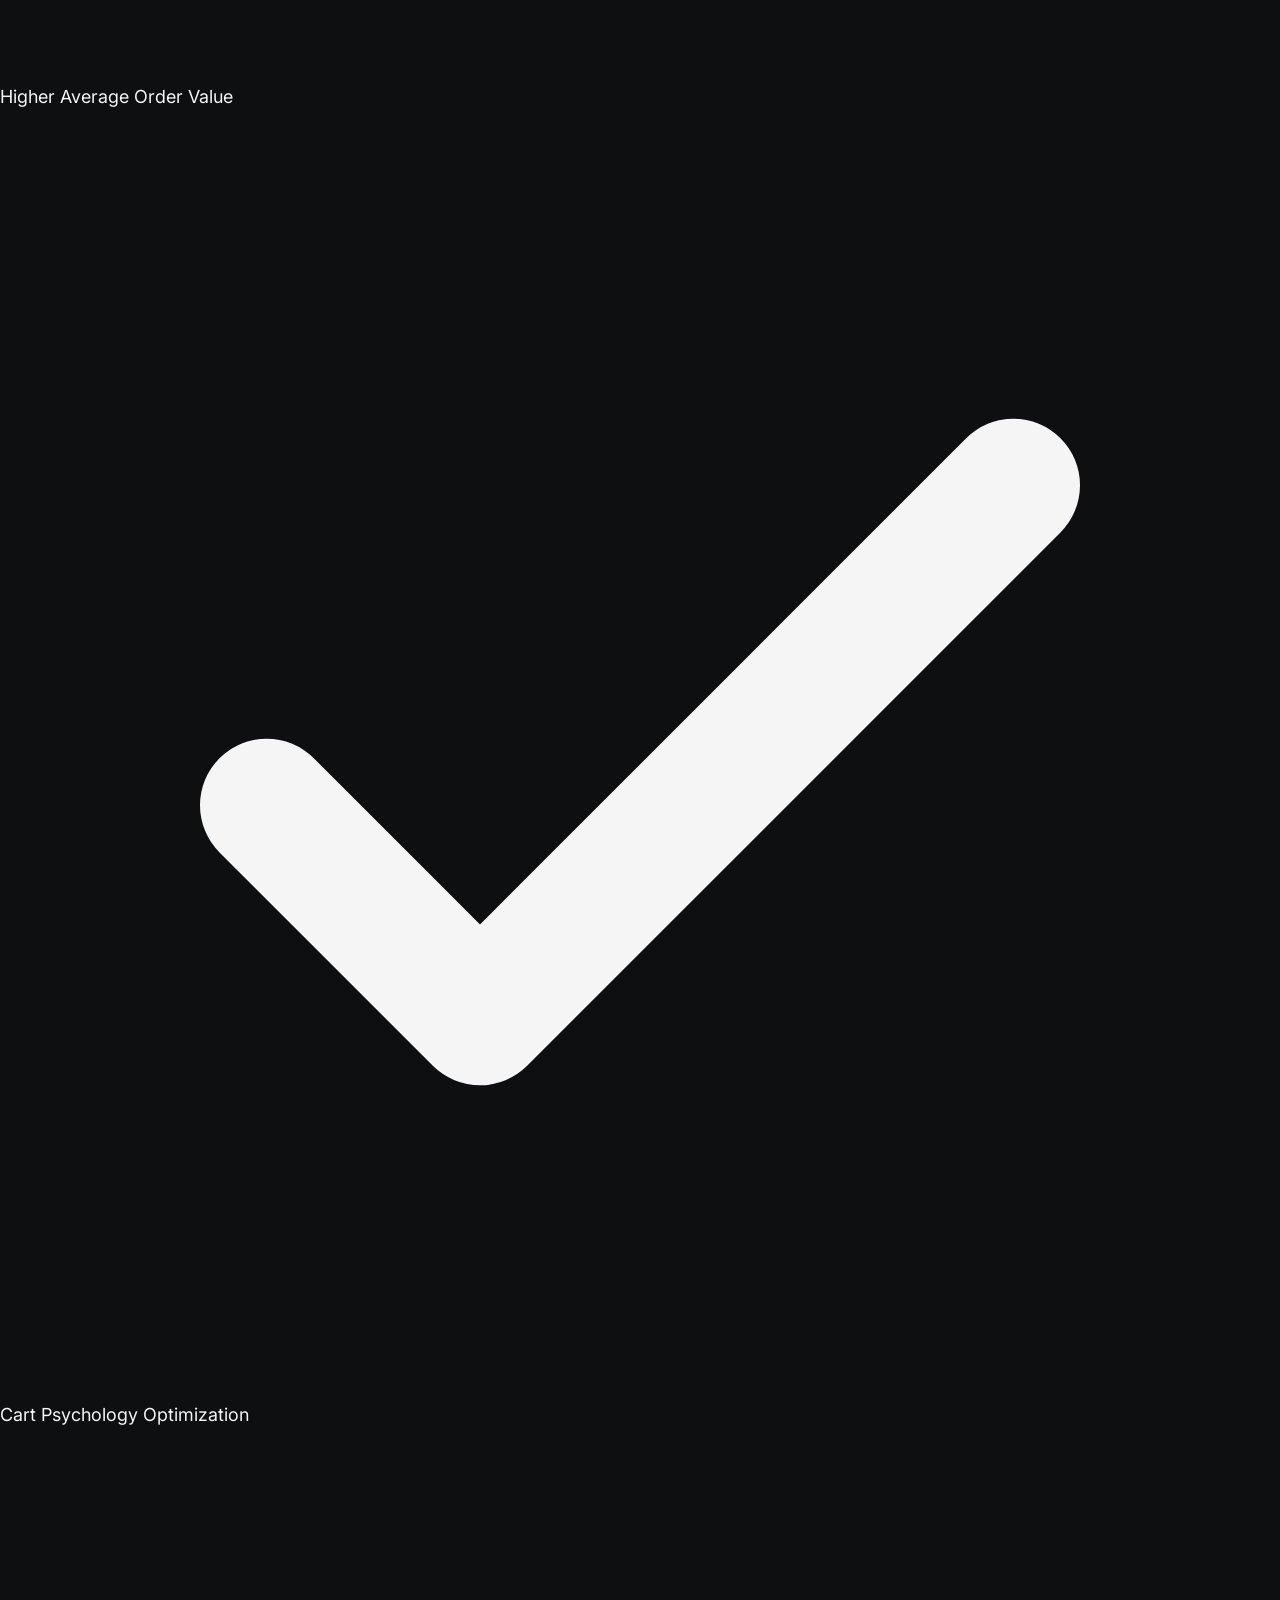
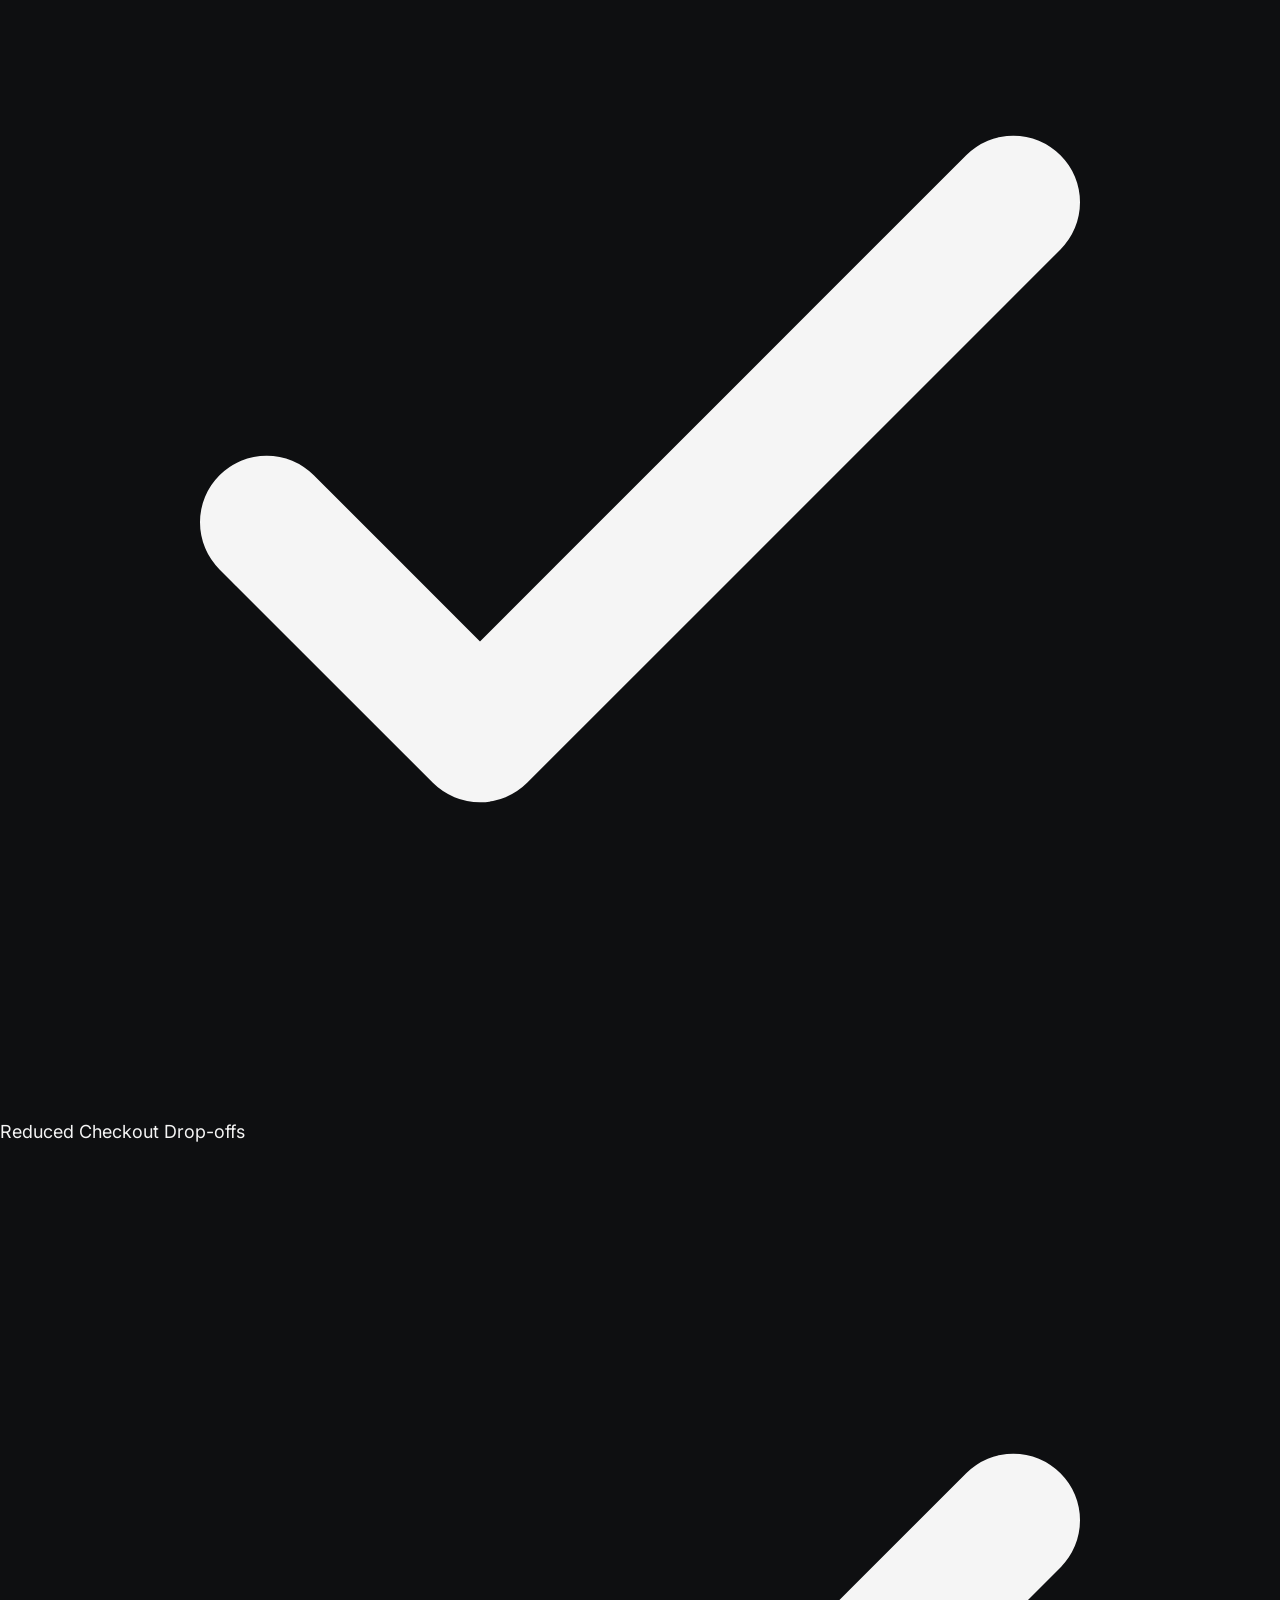
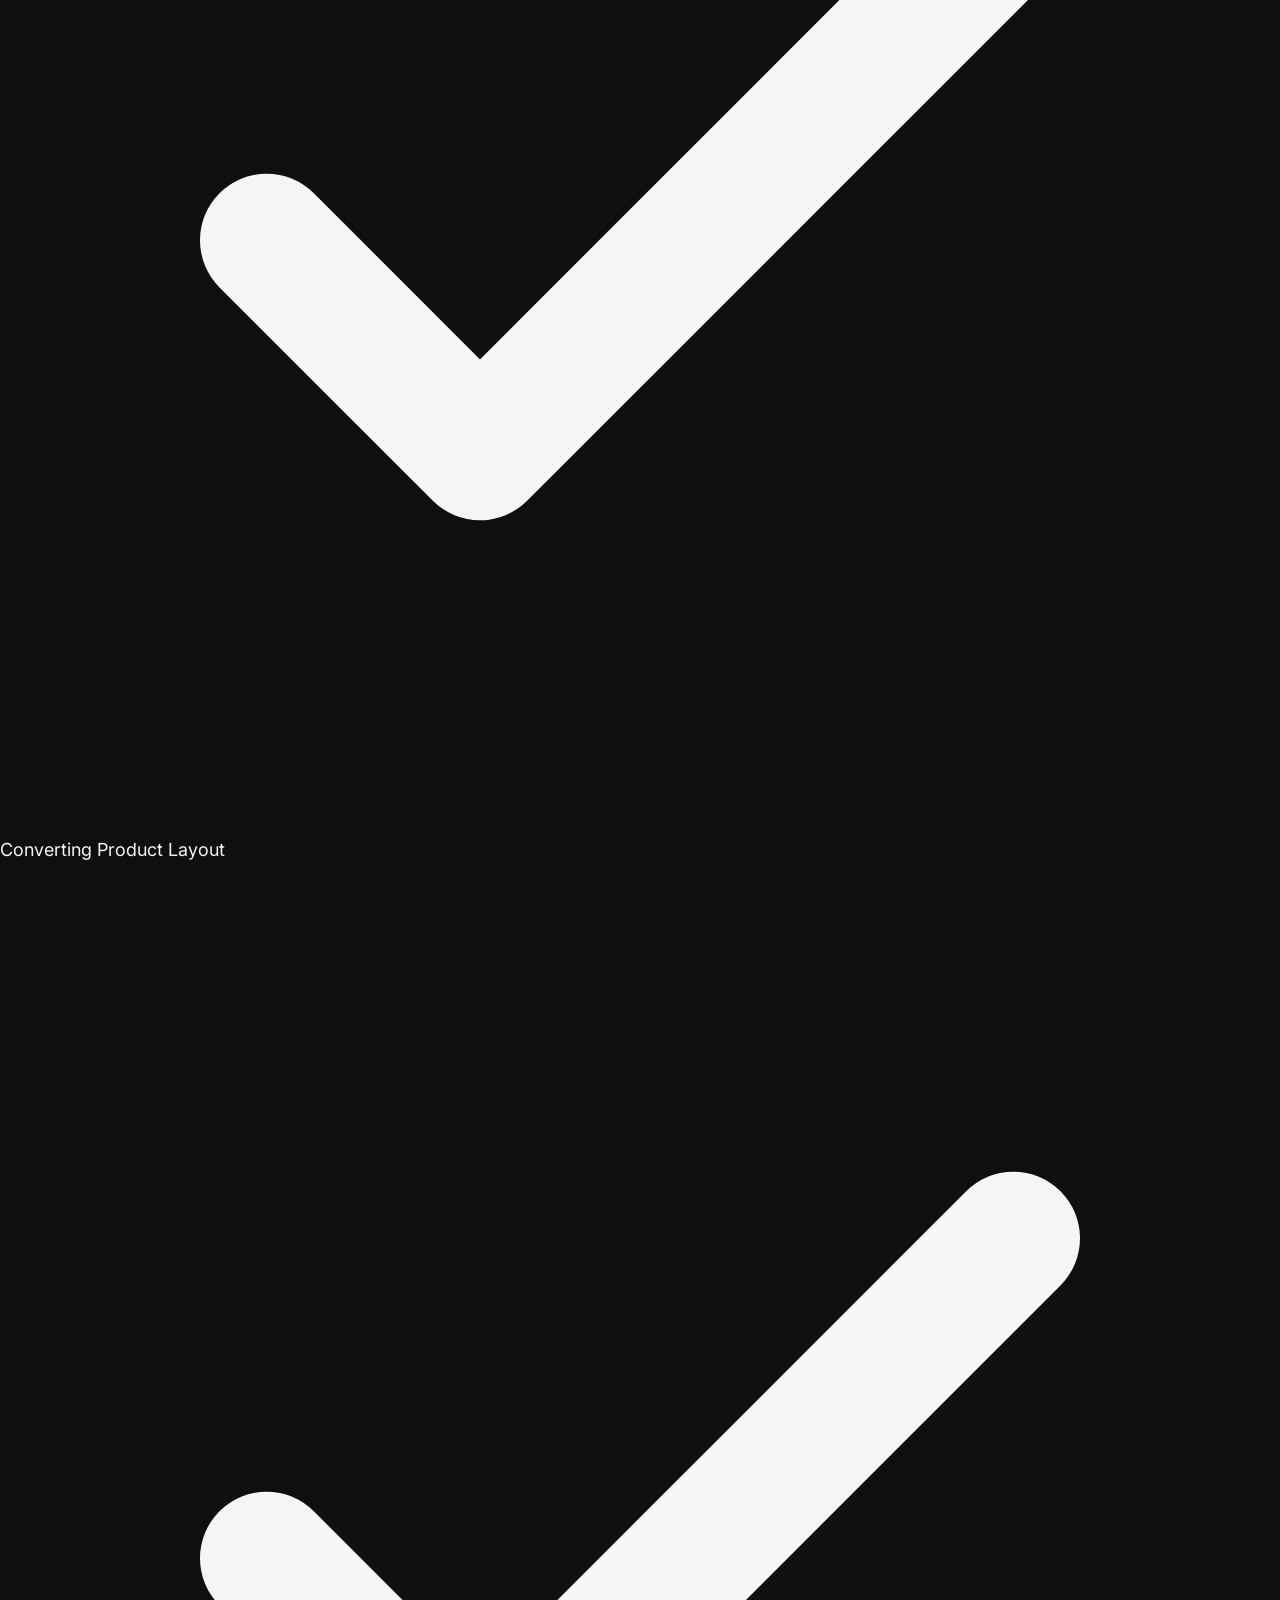
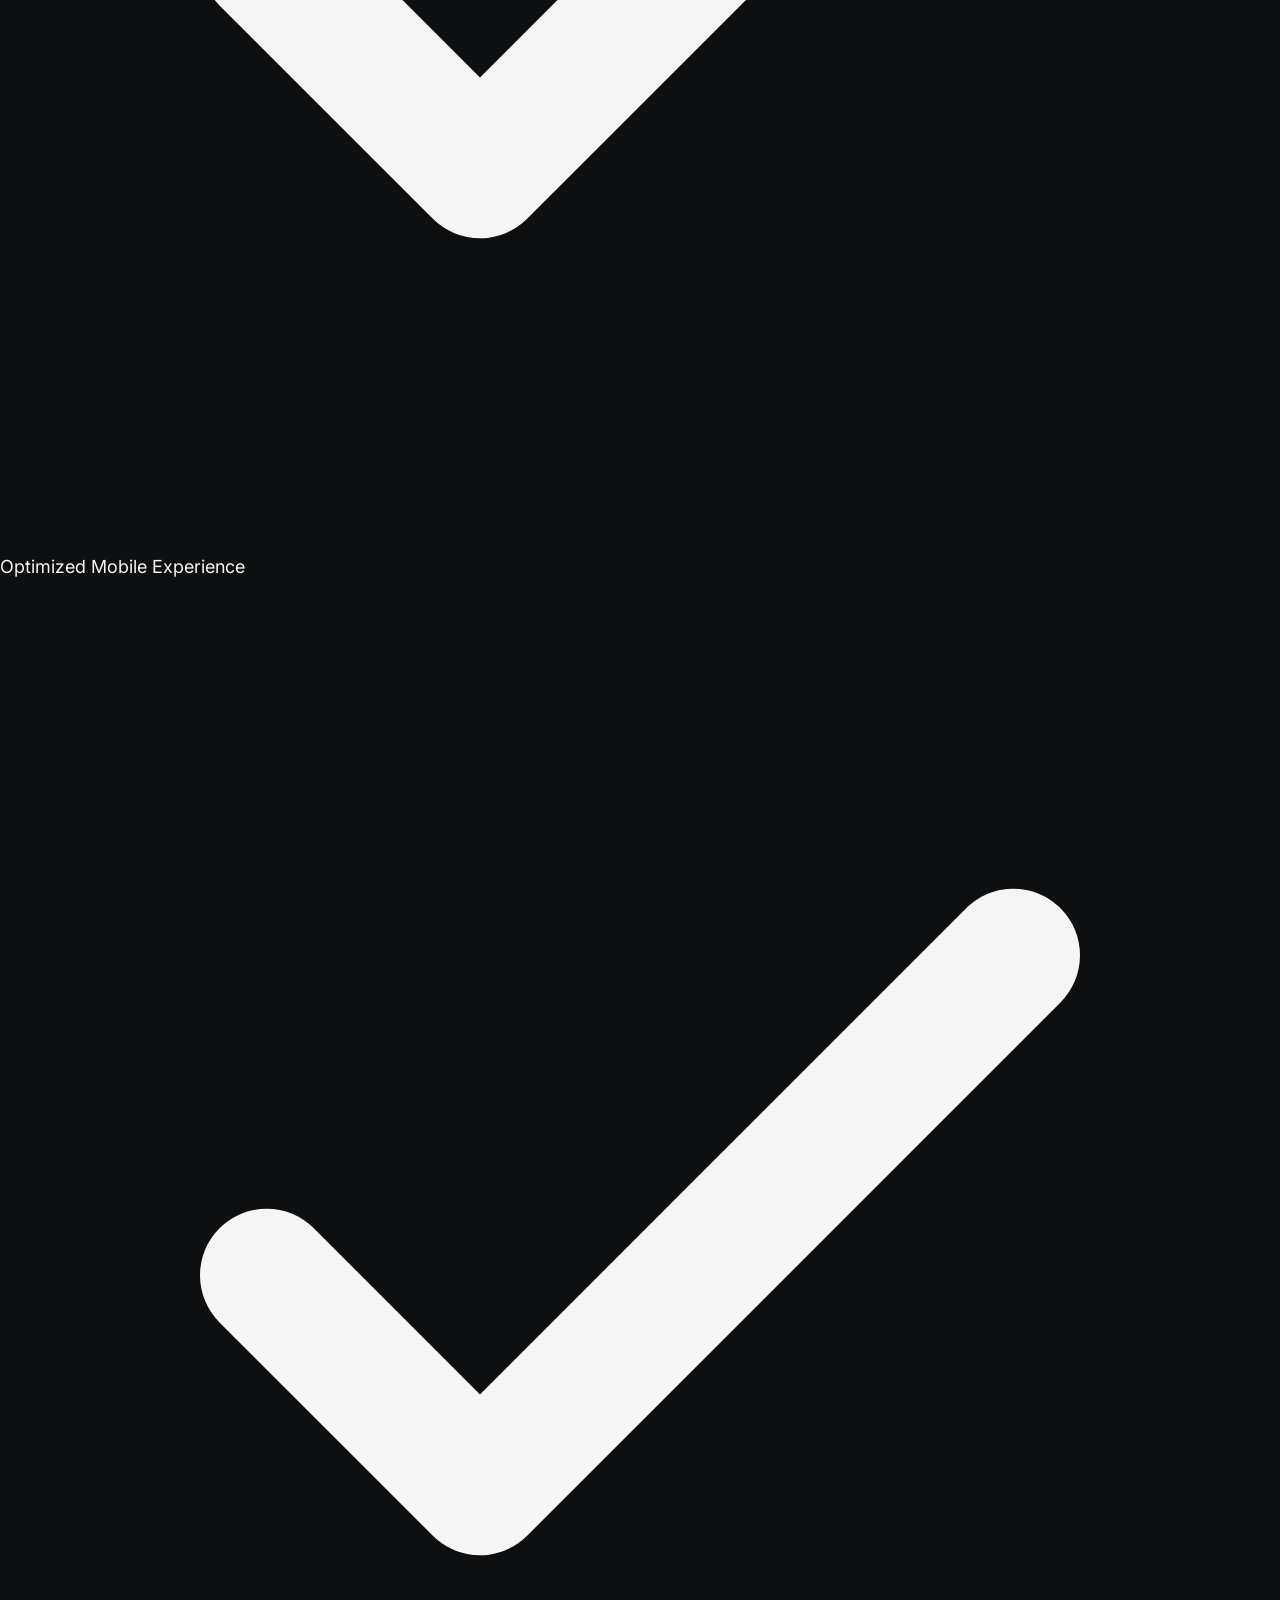
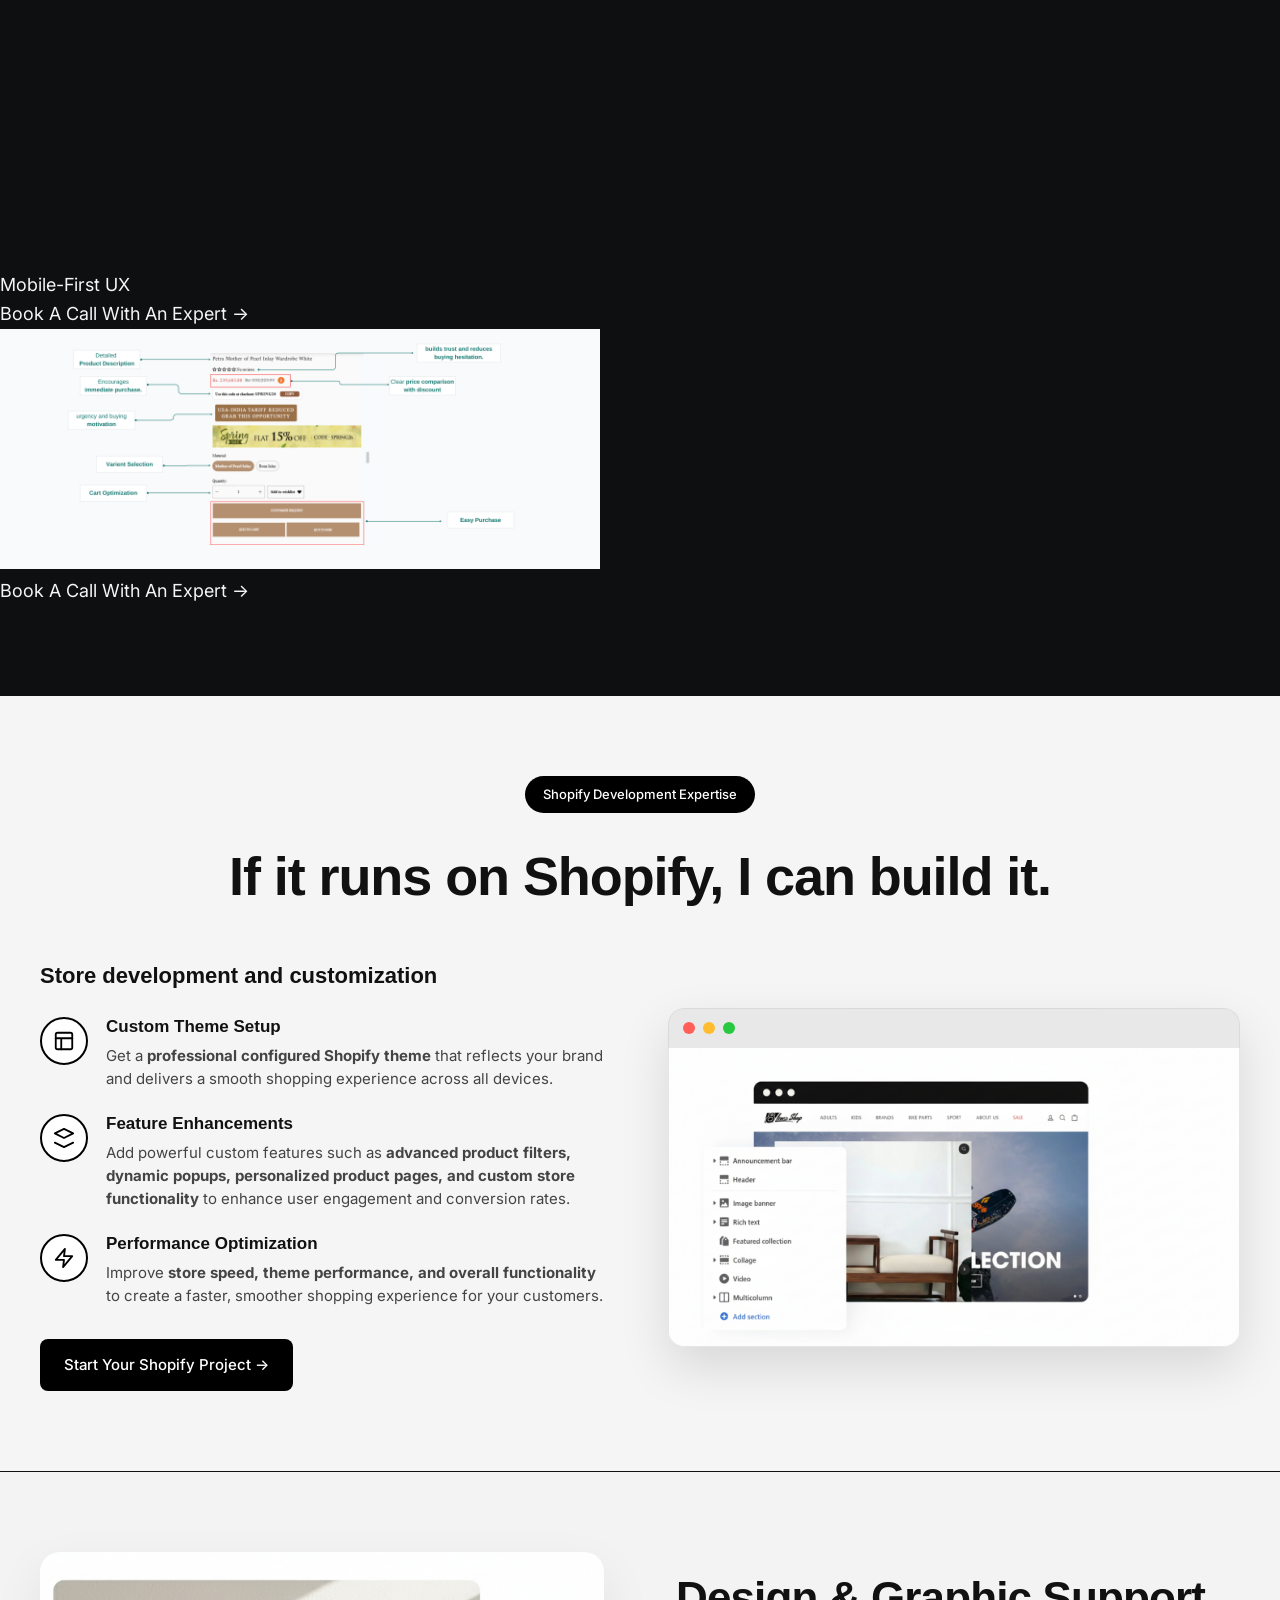
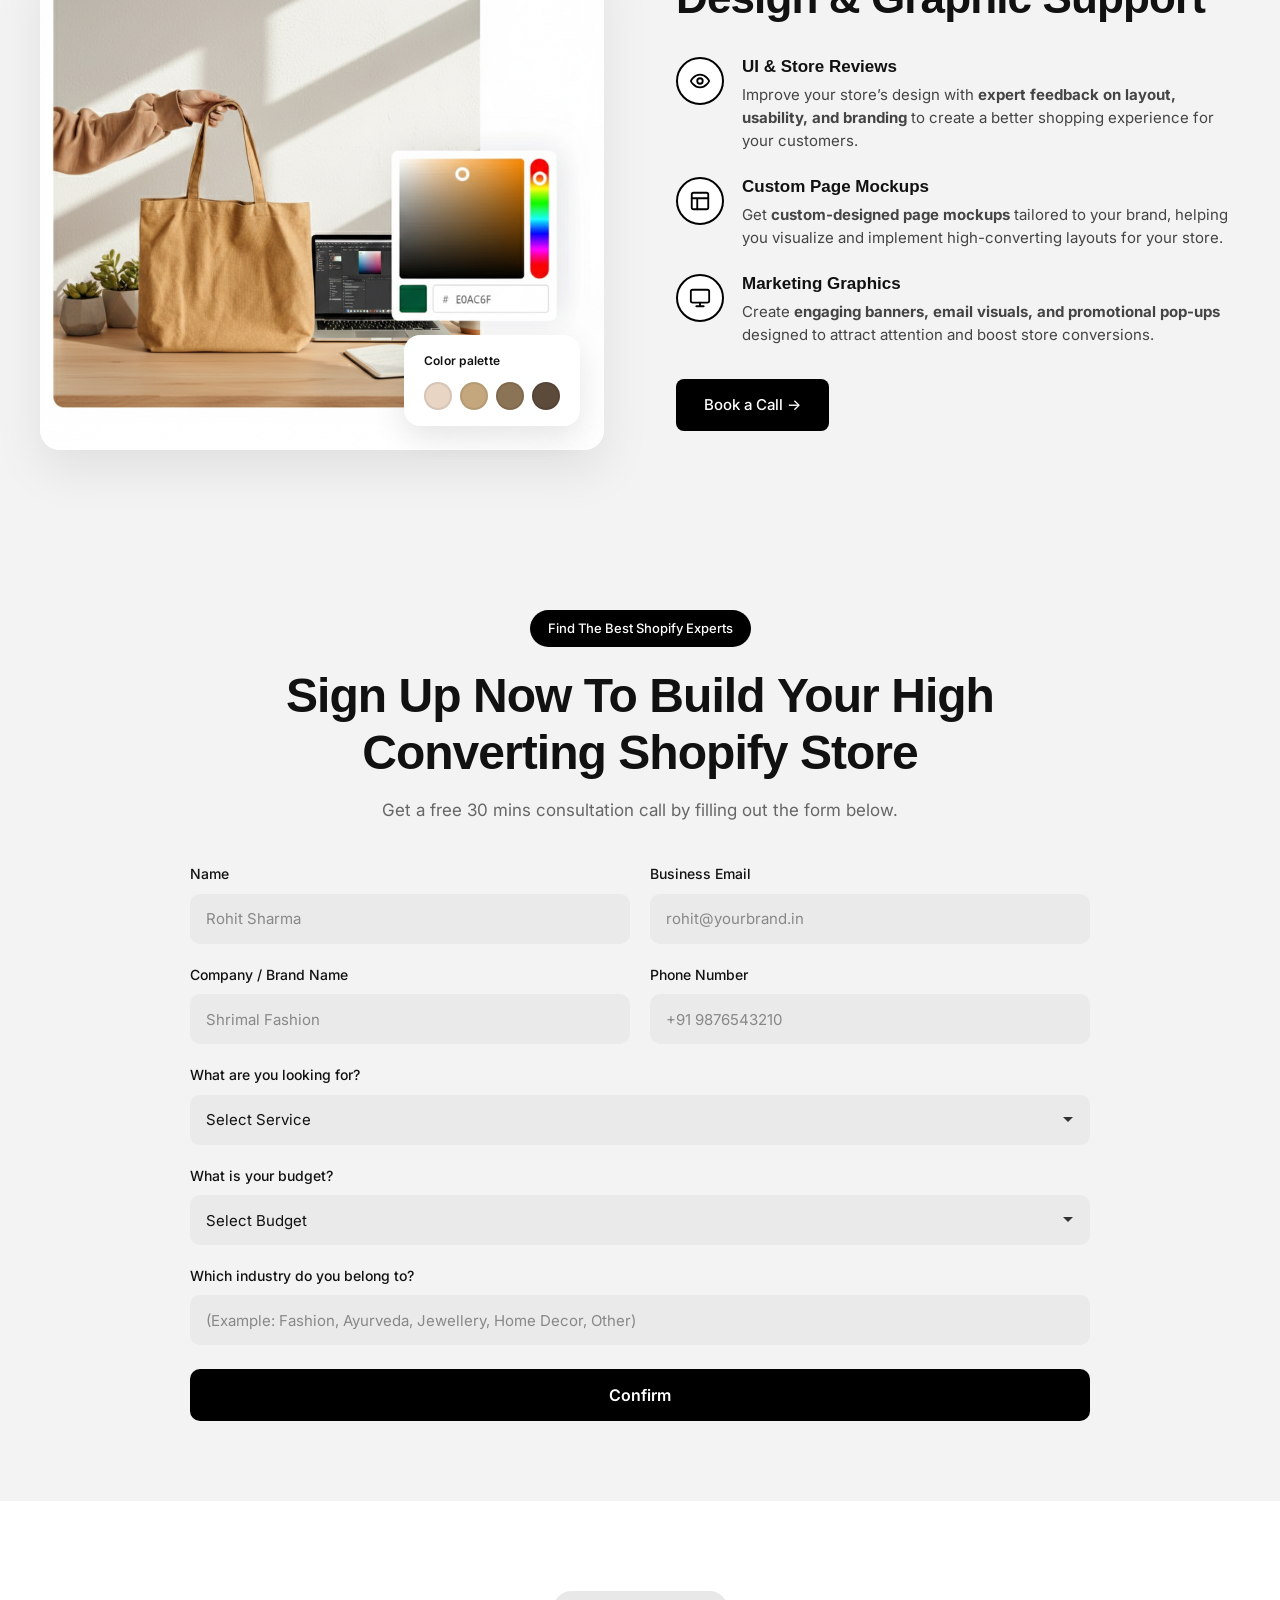
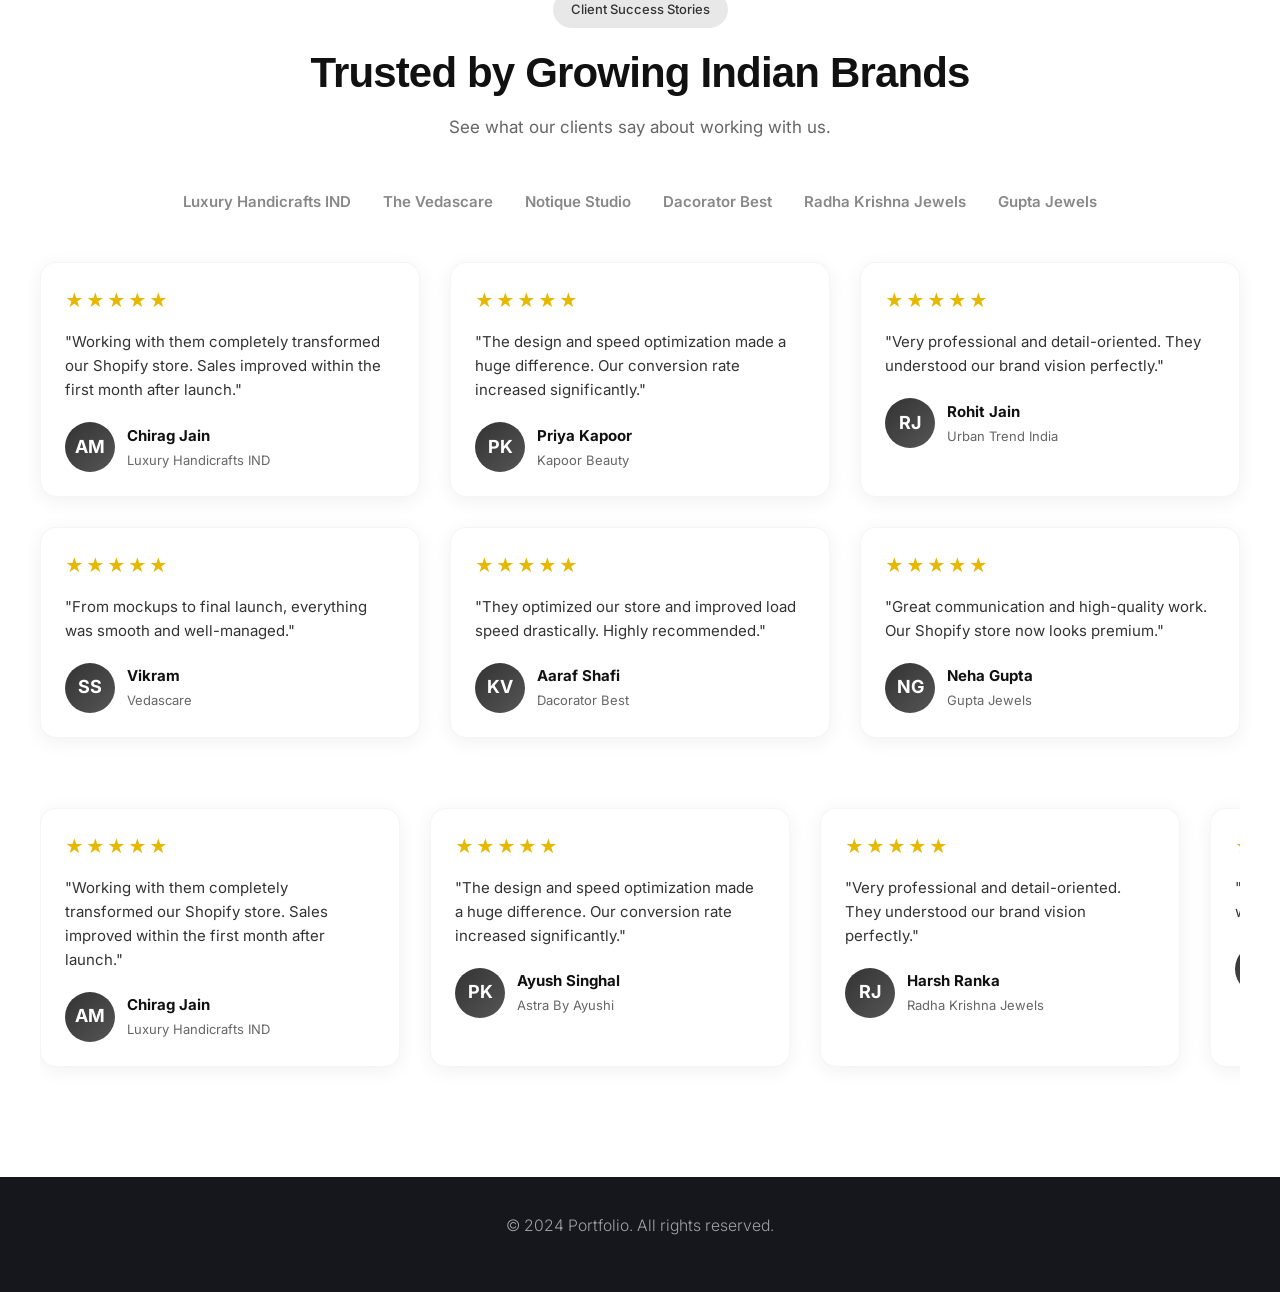
==== commit e904a458: "Add conversion-focused product page section, benefits list, 60-40 layout, mobile reorder (bullet-ima" ====
--- a/Shopify-storefront.html
+++ b/Shopify-storefront.html
@@ -11,6 +11,24 @@
     <link rel="stylesheet" href="css/style.css">
     <link rel="stylesheet" href="css/shopify.css">
     <link rel="stylesheet" href="css/widget.css">
+    <!-- Tailwind CSS for conversion section -->
+    <script src="https://cdn.tailwindcss.com"></script>
+    <script>
+      tailwind.config = {
+        theme: {
+          extend: {
+            colors: {
+              'cro-primary': '#0f766e',
+              'cro-button': '#15803d',
+              'cro-light': '#d1fae5',
+              'cro-dark': '#111827',
+              'cro-subtext': '#4b5563',
+              'cro-bg': '#f9fafb',
+            }
+          }
+        }
+      }
+    </script>
 
 </head>
 <body>
@@ -131,6 +149,79 @@
         </div>
         <div class="mockups-progress" aria-hidden="true">
             <div class="mockups-progress-bar" id="mockupsProgressBar"></div>
+        </div>
+    </section>
+
+    <!-- a+ LISTHING -->
+
+    <!-- Conversion Focused Product Page Section -->
+    <section id="conversion-product-page" class="cro-section bg-cro-bg py-12 sm:py-16 lg:py-24 overflow-hidden" aria-labelledby="cro-heading">
+        <div class="max-w-7xl mx-auto px-4 sm:px-6 lg:px-8">
+            <div class="grid grid-cols-1 lg:grid-cols-[2fr_3fr] gap-10 lg:gap-16 items-center">
+                <!-- 1. Content + bullet points (mobile: first) -->
+                <div class="cro-left order-1 lg:order-1 animate-fade-up">
+                    <span class="inline-block px-3 py-1 rounded-full text-sm font-medium bg-cro-light text-cro-primary mb-4" aria-hidden="true">First impression wins. Convert instantly.</span>
+                    <h2 id="cro-heading" class="text-3xl sm:text-4xl lg:text-5xl font-bold text-cro-dark tracking-tight leading-tight mb-4">
+                        Brands See 45% Revenue Lifts After We Rebuild Their Product Pages.                    </h2>
+                    <p class="text-lg text-cro-subtext max-w-xl mb-8">
+                        Data-driven product pages and checkout flows that turn more visitors into buyers — without the guesswork.                    </p>
+                    <!-- Benefits list: circular check icons, grid layout -->
+                    <ul class="cro-benefits grid grid-cols-1 sm:grid-cols-2 gap-3 sm:gap-4 mb-0 lg:mb-8" role="list">
+                        <li class="cro-benefit-item flex items-center gap-3 p-3 sm:p-4 rounded-xl bg-white border border-gray-100 shadow-sm hover:shadow-md hover:border-cro-light transition-all duration-200">
+                            <span class="cro-benefit-icon flex-shrink-0 w-10 h-10 rounded-full bg-cro-primary flex items-center justify-center text-white shadow-sm" aria-hidden="true">
+                                <svg class="w-5 h-5" fill="none" stroke="currentColor" stroke-width="2.5" stroke-linecap="round" stroke-linejoin="round" viewBox="0 0 24 24"><path d="M5 13l4 4L19 7"/></svg>
+                            </span>
+                            <span class="text-cro-dark font-medium text-sm sm:text-base">Higher Average Order Value</span>
+                        </li>
+                        <li class="cro-benefit-item flex items-center gap-3 p-3 sm:p-4 rounded-xl bg-white border border-gray-100 shadow-sm hover:shadow-md hover:border-cro-light transition-all duration-200">
+                            <span class="cro-benefit-icon flex-shrink-0 w-10 h-10 rounded-full bg-cro-primary flex items-center justify-center text-white shadow-sm" aria-hidden="true">
+                                <svg class="w-5 h-5" fill="none" stroke="currentColor" stroke-width="2.5" stroke-linecap="round" stroke-linejoin="round" viewBox="0 0 24 24"><path d="M5 13l4 4L19 7"/></svg>
+                            </span>
+                            <span class="text-cro-dark font-medium text-sm sm:text-base">Cart Psychology Optimization</span>
+                        </li>
+                        <li class="cro-benefit-item flex items-center gap-3 p-3 sm:p-4 rounded-xl bg-white border border-gray-100 shadow-sm hover:shadow-md hover:border-cro-light transition-all duration-200">
+                            <span class="cro-benefit-icon flex-shrink-0 w-10 h-10 rounded-full bg-cro-primary flex items-center justify-center text-white shadow-sm" aria-hidden="true">
+                                <svg class="w-5 h-5" fill="none" stroke="currentColor" stroke-width="2.5" stroke-linecap="round" stroke-linejoin="round" viewBox="0 0 24 24"><path d="M5 13l4 4L19 7"/></svg>
+                            </span>
+                            <span class="text-cro-dark font-medium text-sm sm:text-base">Reduced Checkout Drop-offs</span>
+                        </li>
+                        <li class="cro-benefit-item flex items-center gap-3 p-3 sm:p-4 rounded-xl bg-white border border-gray-100 shadow-sm hover:shadow-md hover:border-cro-light transition-all duration-200">
+                            <span class="cro-benefit-icon flex-shrink-0 w-10 h-10 rounded-full bg-cro-primary flex items-center justify-center text-white shadow-sm" aria-hidden="true">
+                                <svg class="w-5 h-5" fill="none" stroke="currentColor" stroke-width="2.5" stroke-linecap="round" stroke-linejoin="round" viewBox="0 0 24 24"><path d="M5 13l4 4L19 7"/></svg>
+                            </span>
+                            <span class="text-cro-dark font-medium text-sm sm:text-base">Converting Product Layout</span>
+                        </li>
+                        <li class="cro-benefit-item flex items-center gap-3 p-3 sm:p-4 rounded-xl bg-white border border-gray-100 shadow-sm hover:shadow-md hover:border-cro-light transition-all duration-200">
+                            <span class="cro-benefit-icon flex-shrink-0 w-10 h-10 rounded-full bg-cro-primary flex items-center justify-center text-white shadow-sm" aria-hidden="true">
+                                <svg class="w-5 h-5" fill="none" stroke="currentColor" stroke-width="2.5" stroke-linecap="round" stroke-linejoin="round" viewBox="0 0 24 24"><path d="M5 13l4 4L19 7"/></svg>
+                            </span>
+                            <span class="text-cro-dark font-medium text-sm sm:text-base">Optimized Mobile Experience</span>
+                        </li>
+                        <li class="cro-benefit-item flex items-center gap-3 p-3 sm:p-4 rounded-xl bg-white border border-gray-100 shadow-sm hover:shadow-md hover:border-cro-light transition-all duration-200">
+                            <span class="cro-benefit-icon flex-shrink-0 w-10 h-10 rounded-full bg-cro-primary flex items-center justify-center text-white shadow-sm" aria-hidden="true">
+                                <svg class="w-5 h-5" fill="none" stroke="currentColor" stroke-width="2.5" stroke-linecap="round" stroke-linejoin="round" viewBox="0 0 24 24"><path d="M5 13l4 4L19 7"/></svg>
+                            </span>
+                            <span class="text-cro-dark font-medium text-sm sm:text-base">Mobile-First UX</span>
+                        </li>
+                    </ul>
+                    <!-- CTA visible only on desktop (same as original left column) -->
+                    <a href="tel:+919116955257" class="cro-cta hidden lg:inline-flex items-center justify-center w-full sm:w-auto px-6 py-3.5 rounded-lg font-semibold text-white bg-cro-button hover:bg-[#166534] focus:outline-none focus:ring-2 focus:ring-cro-button focus:ring-offset-2 transition-colors duration-200 shadow-sm">
+                        Book A Call With An Expert →
+                    </a>
+                </div>
+                <!-- 2. Image (mobile: second, between bullet points and button) -->
+                <div class="order-2 lg:order-2 flex justify-center lg:justify-end">
+                    <div class="w-full min-w-0">
+                        <img src="Image/Detailed Product Description.png" alt="Conversion-focused product page showing title, reviews, pricing, variants, cart options and call-to-action buttons" class="w-full h-auto rounded-xl shadow-lg object-cover" width="600" height="auto" loading="lazy" />
+                    </div>
+                </div>
+                <!-- 3. CTA button: mobile only (between image and bottom); hidden on desktop -->
+                <div class="order-3 lg:hidden flex">
+                    <a href="tel:+919116955257" class="cro-cta inline-flex items-center justify-center w-full px-6 py-3.5 rounded-lg font-semibold text-white bg-cro-button hover:bg-[#166534] focus:outline-none focus:ring-2 focus:ring-cro-button focus:ring-offset-2 transition-colors duration-200 shadow-sm">
+                        Book A Call With An Expert →
+                    </a>
+                </div>
+            </div>
         </div>
     </section>
 
@@ -242,6 +333,7 @@
         </div>
     </section>
 
+    
     <!-- Consultation Form Section -->
     <section class="consultation-section">
         <div class="consultation-container">
--- a/css/shopify.css
+++ b/css/shopify.css
@@ -1186,3 +1186,12 @@
                 flex: 0 0 300px;
             }
         }
+
+        /* ===== Conversion Focused Product Page Section ===== */
+        @keyframes cro-fade-up {
+            from { opacity: 0; transform: translateY(12px); }
+            to { opacity: 1; transform: translateY(0); }
+        }
+        #conversion-product-page .animate-fade-up {
+            animation: cro-fade-up 0.6s ease-out forwards;
+        }
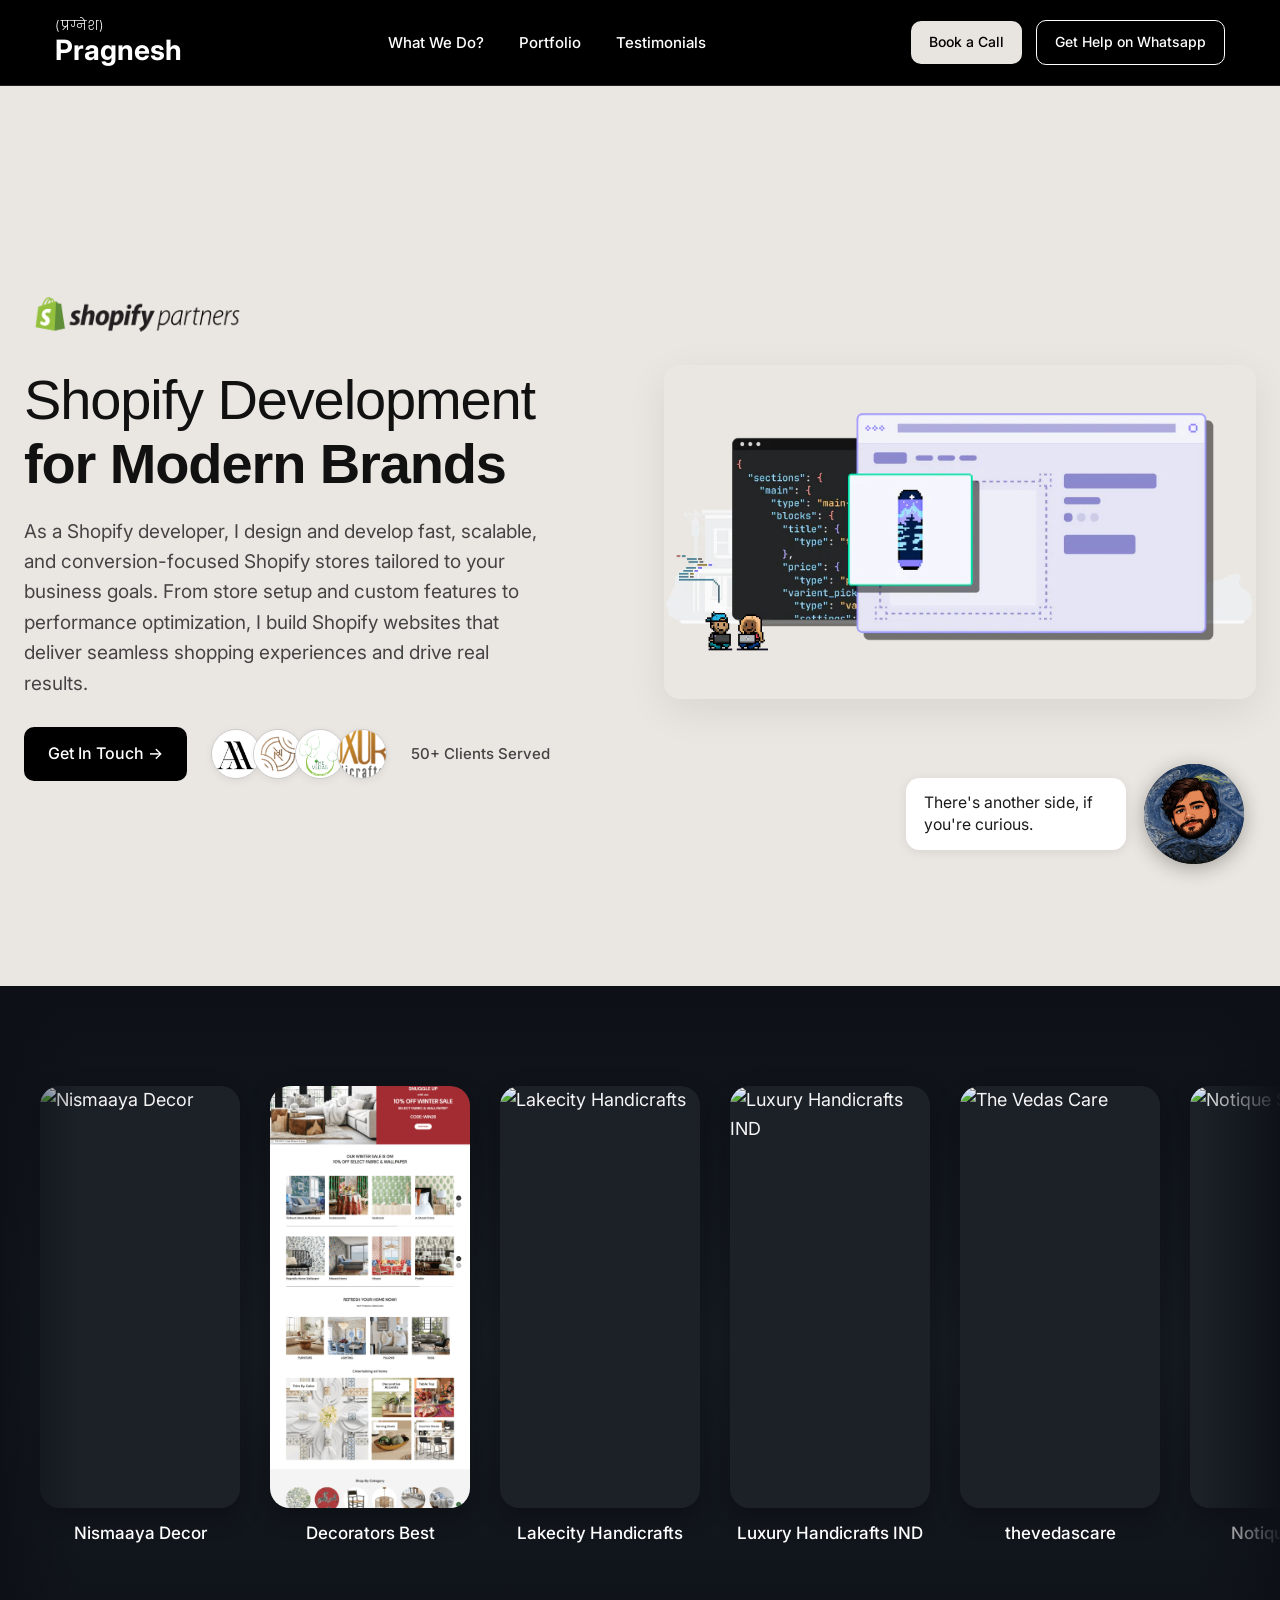
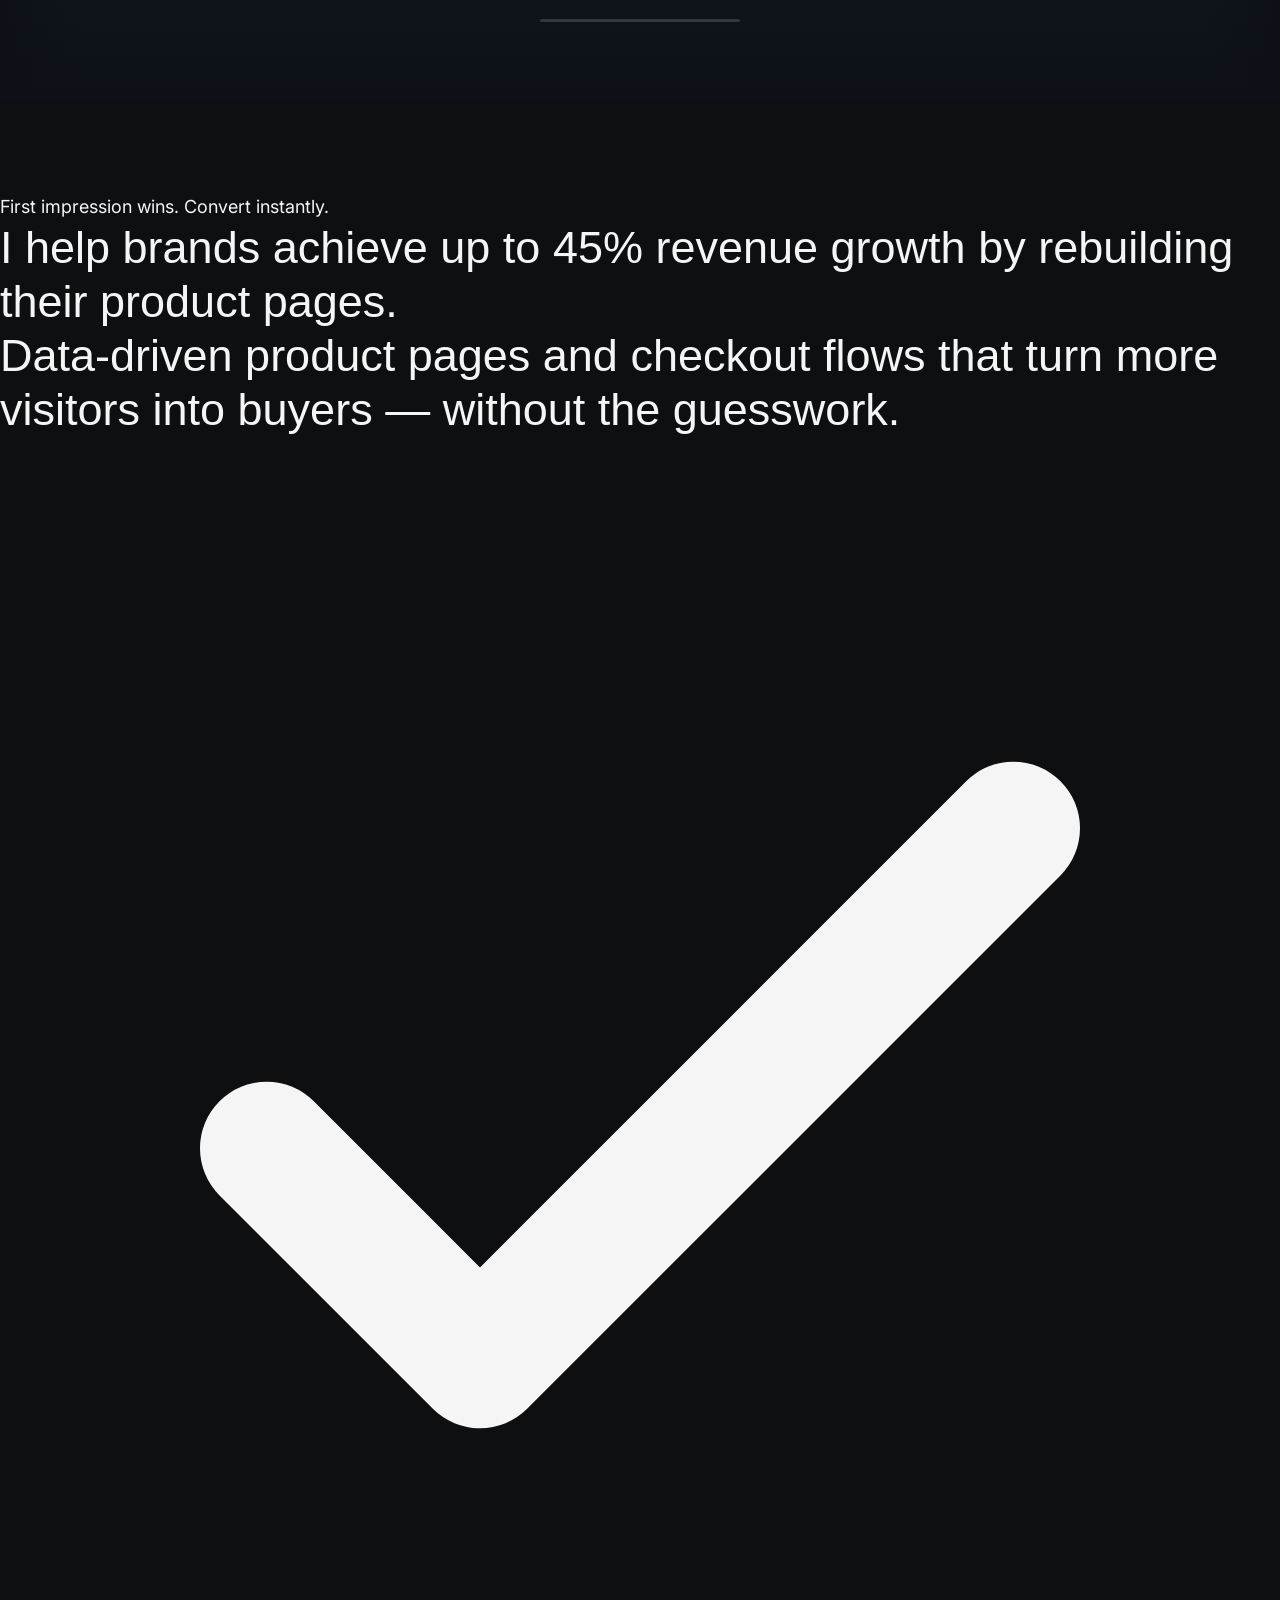
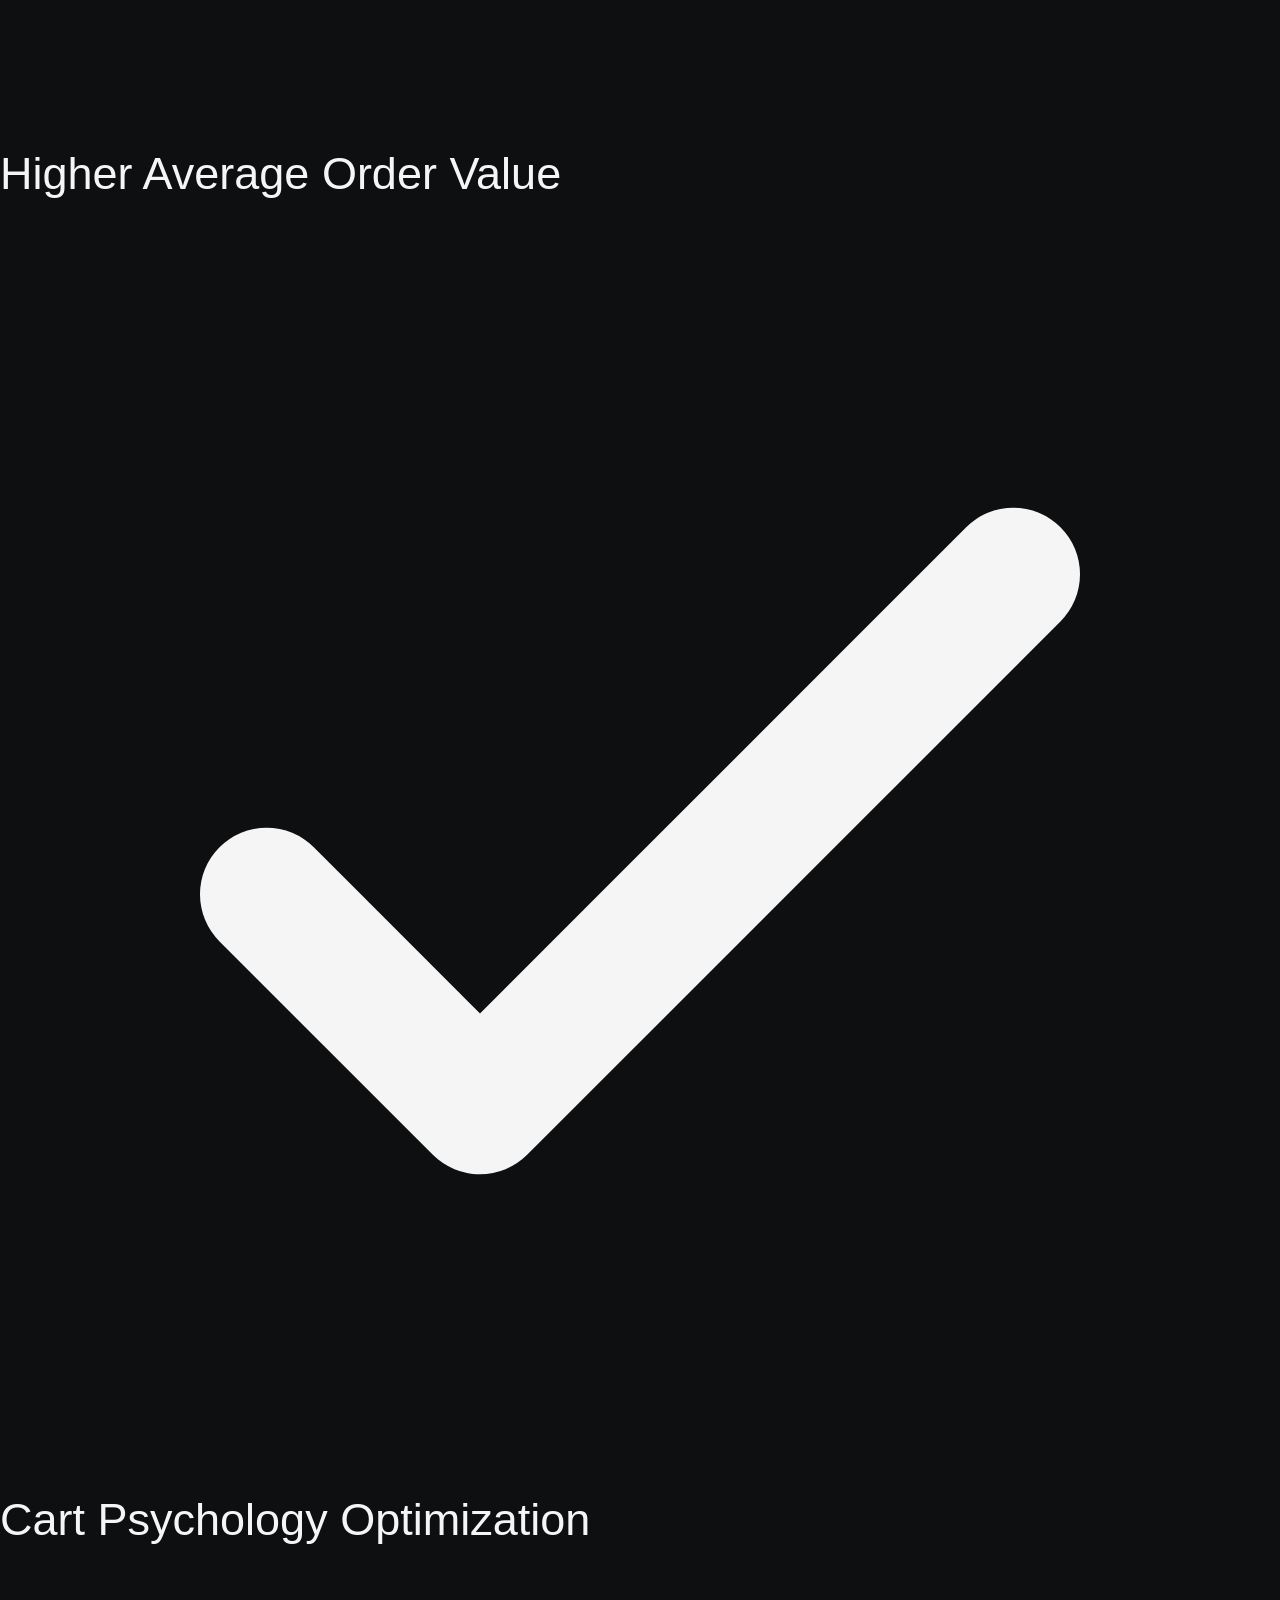
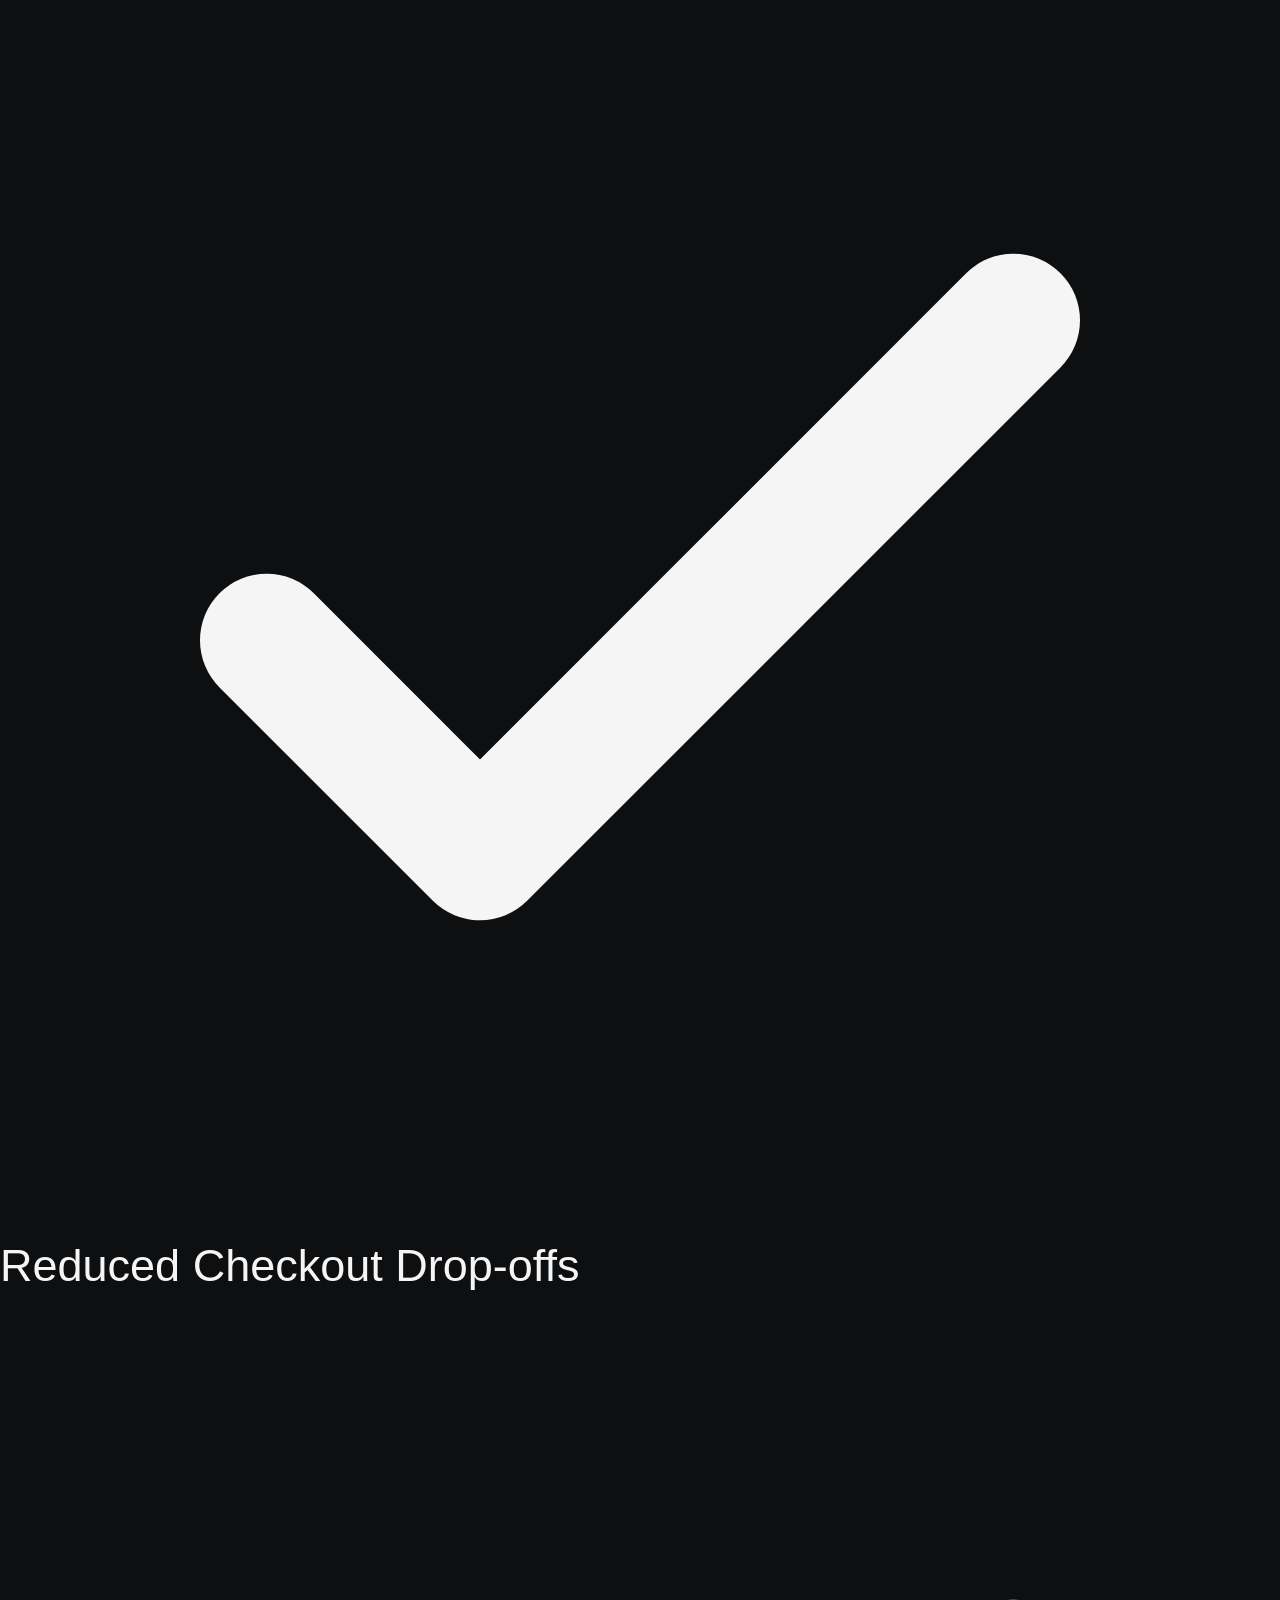
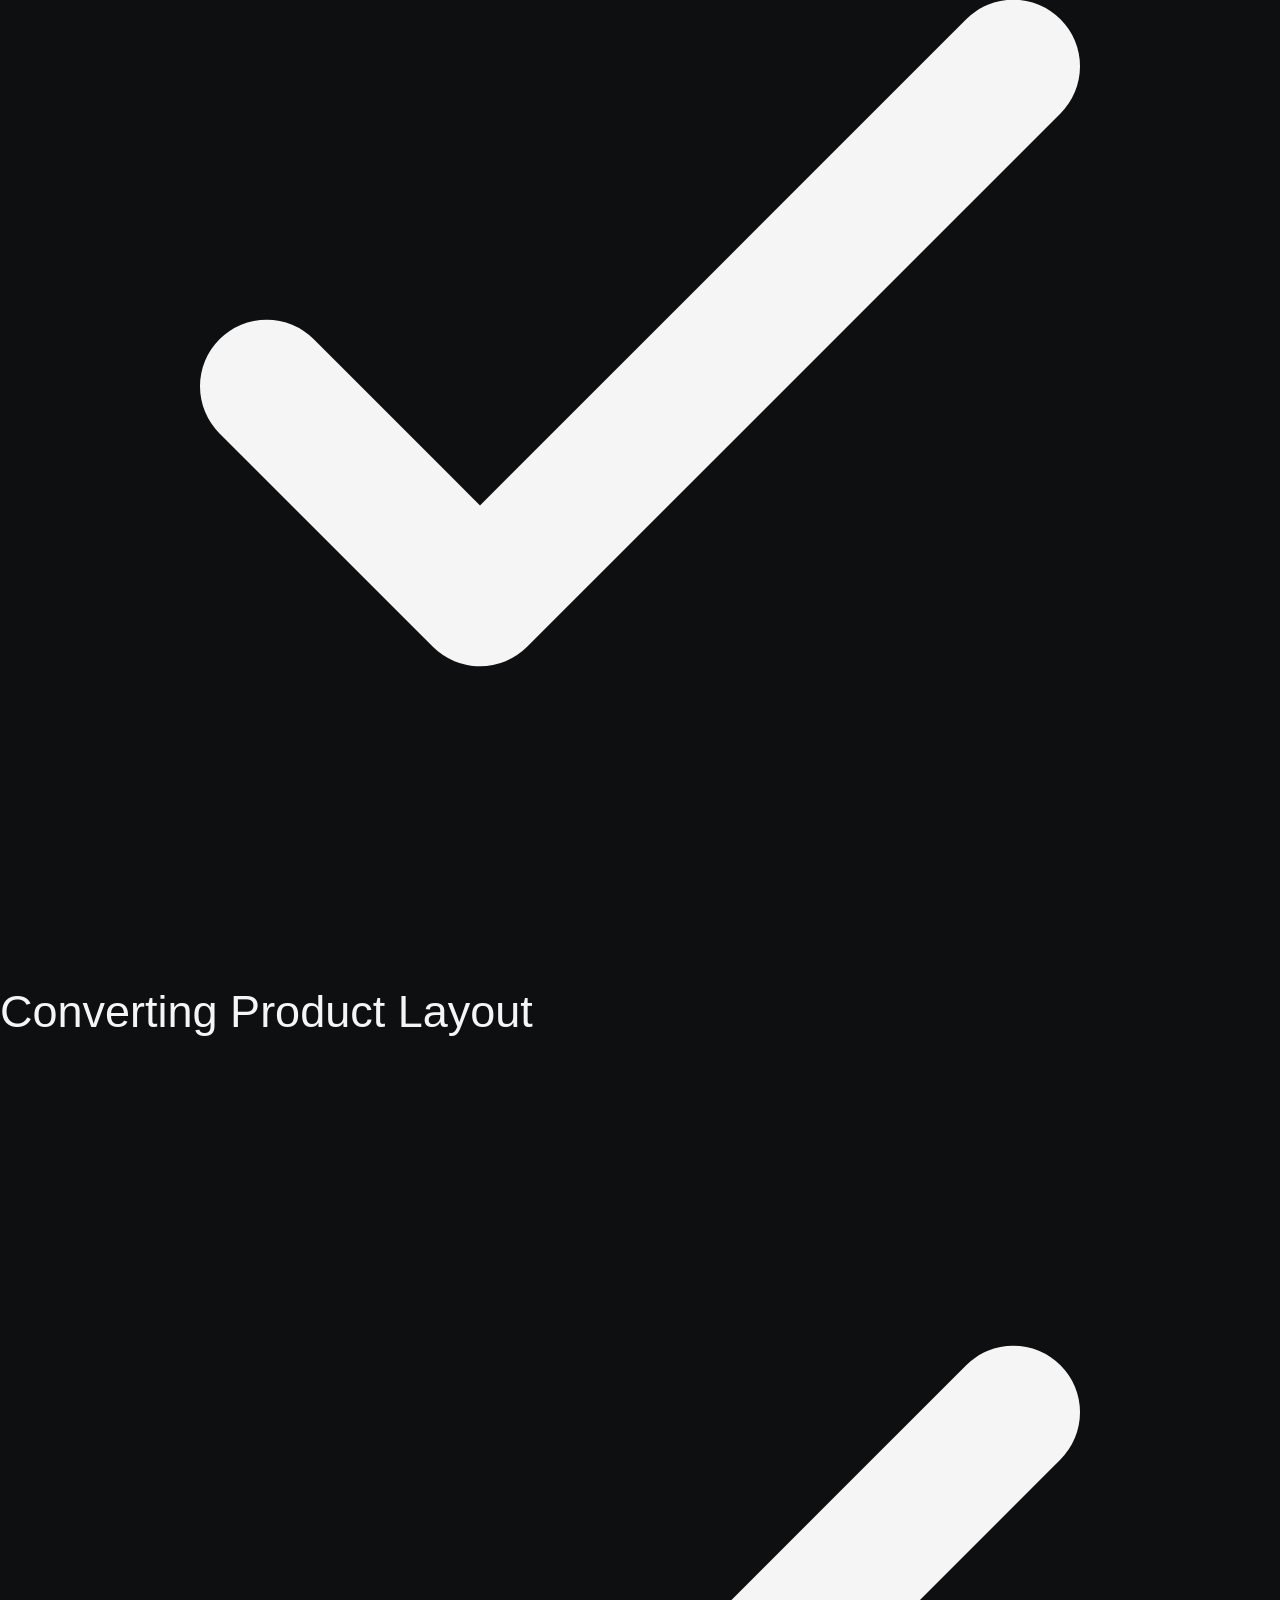
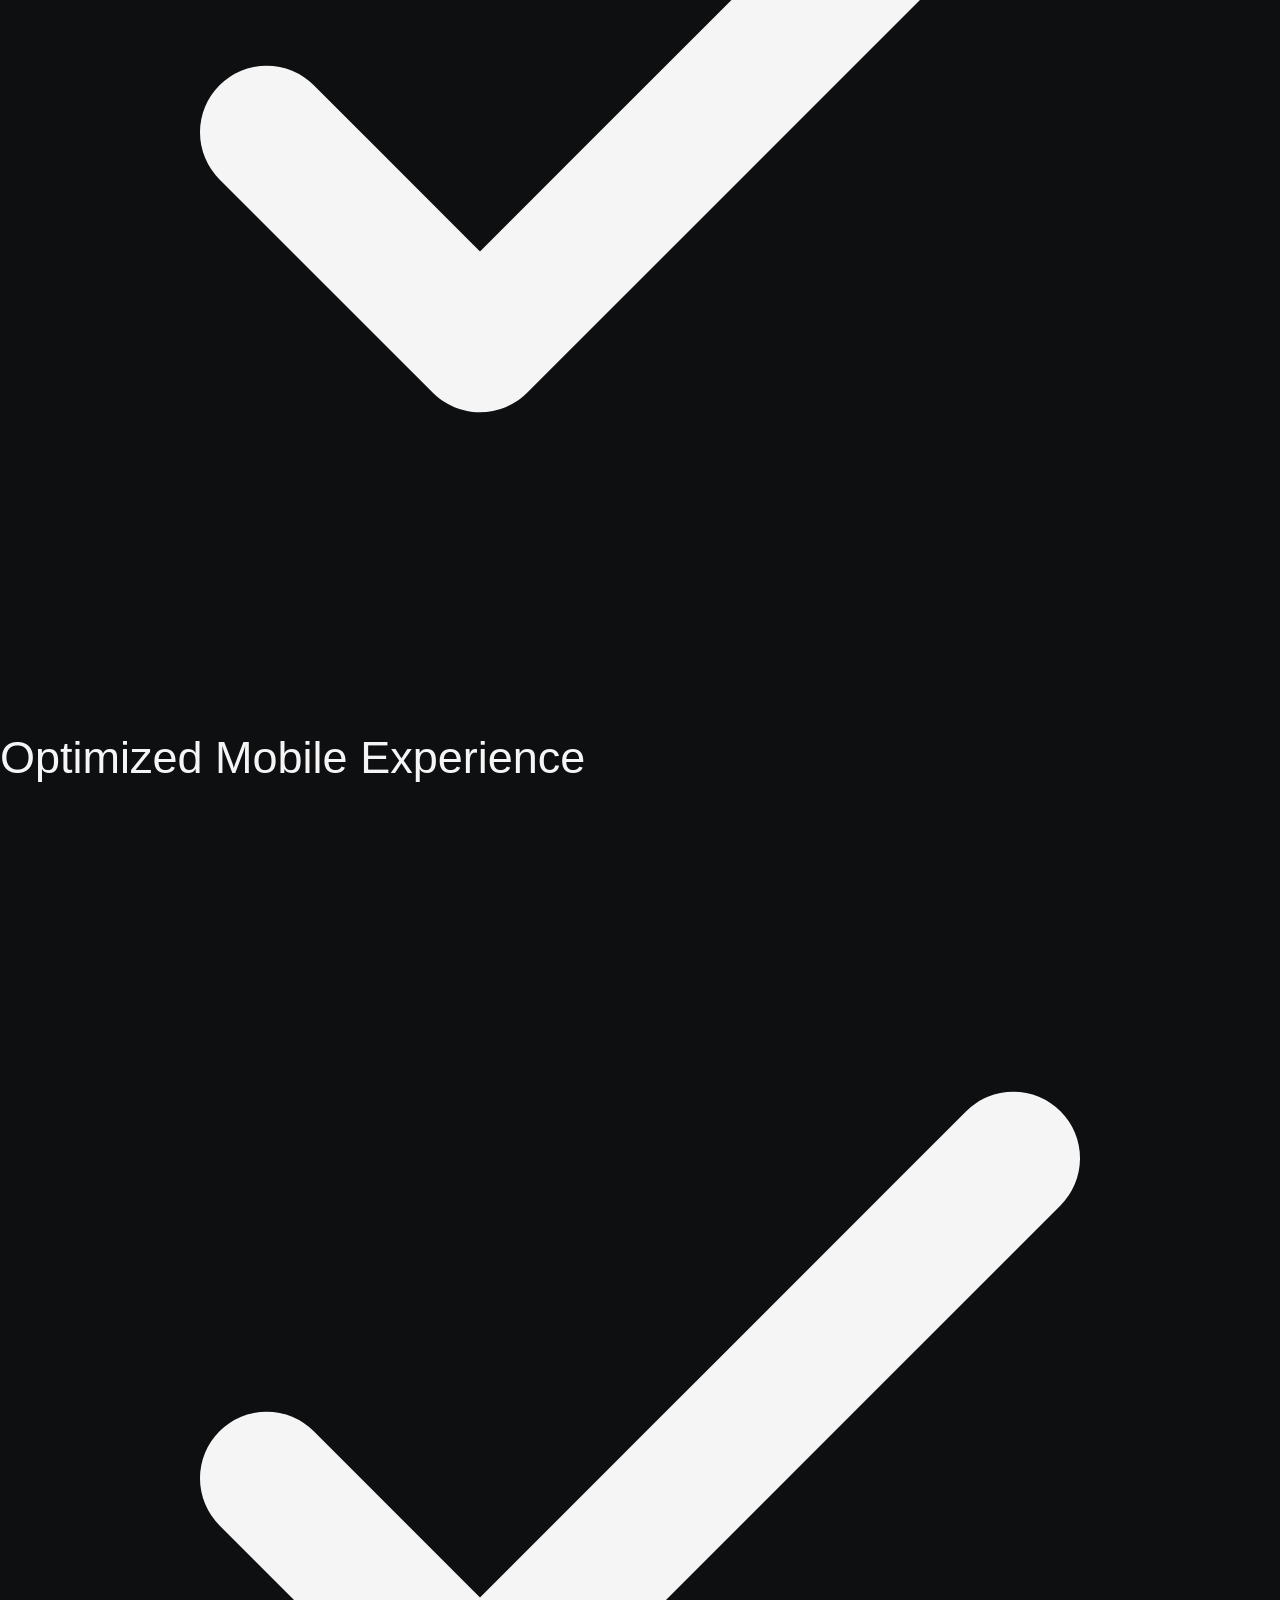
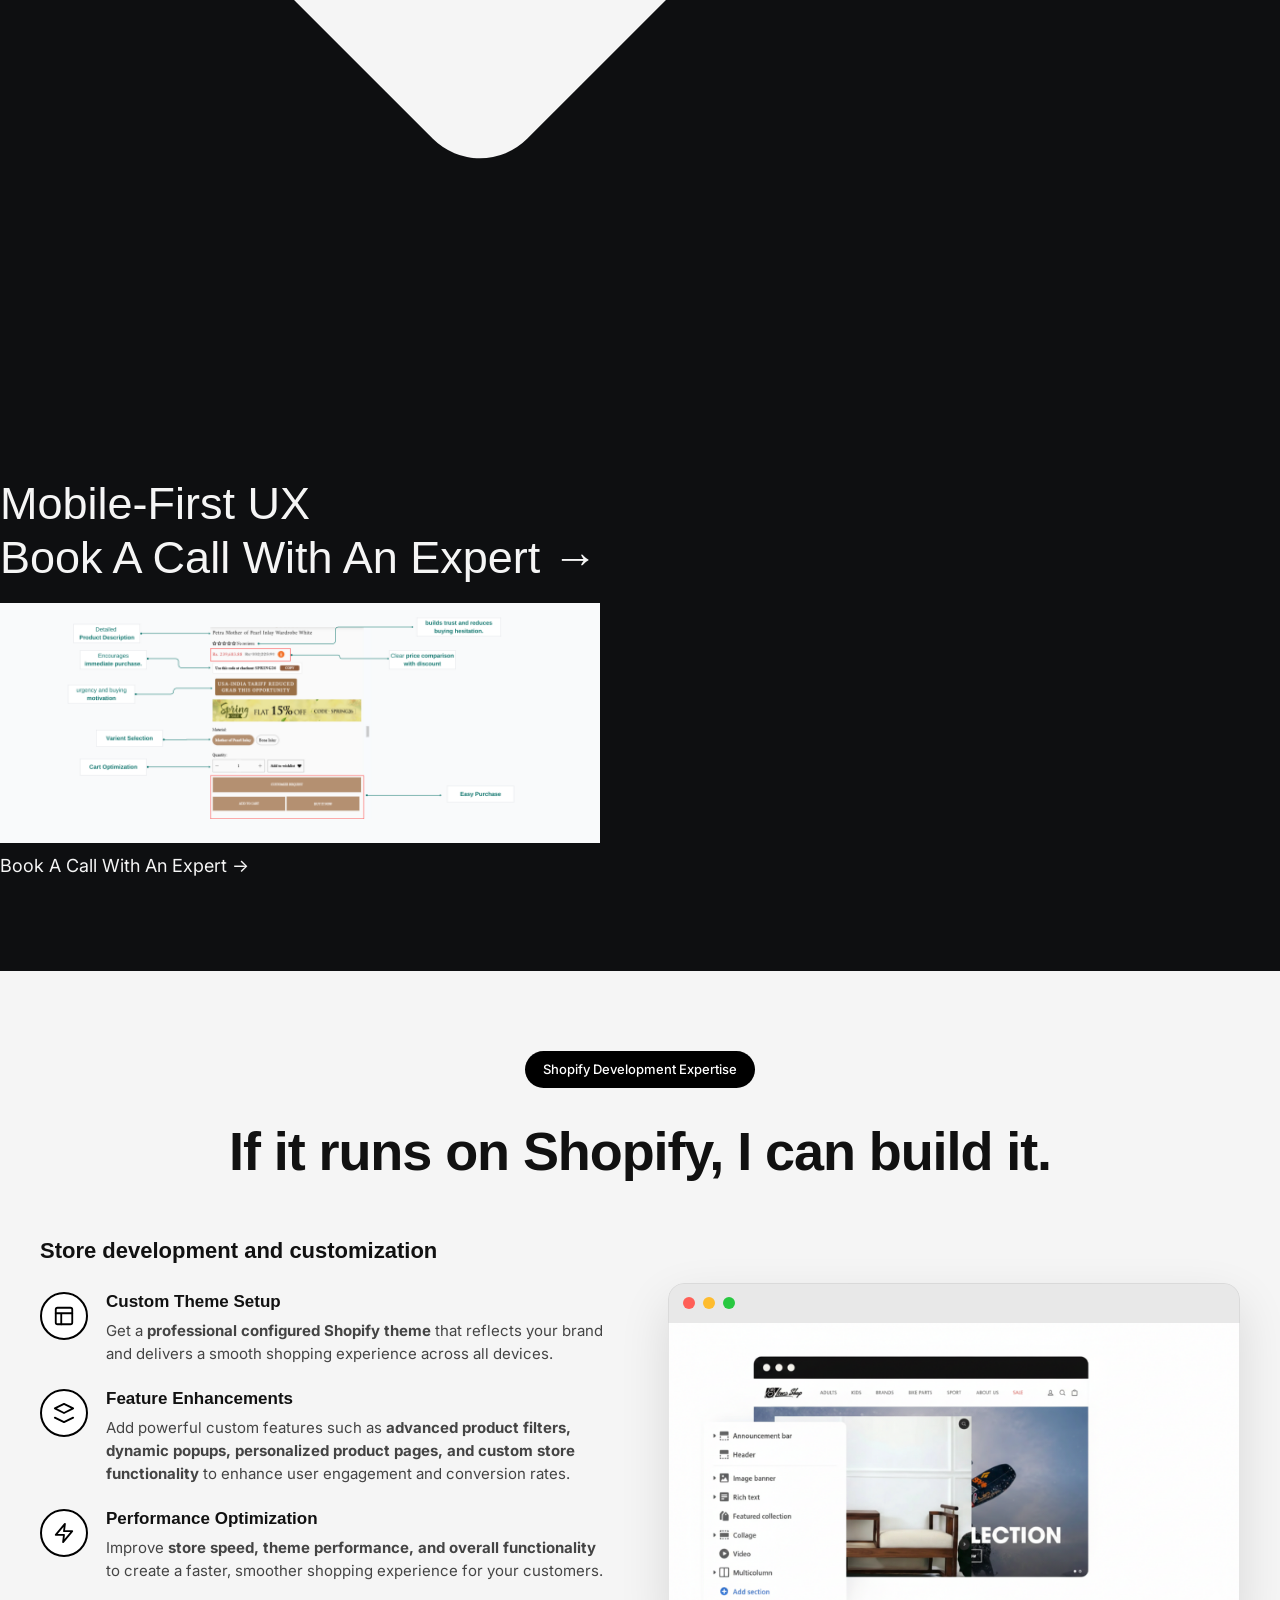
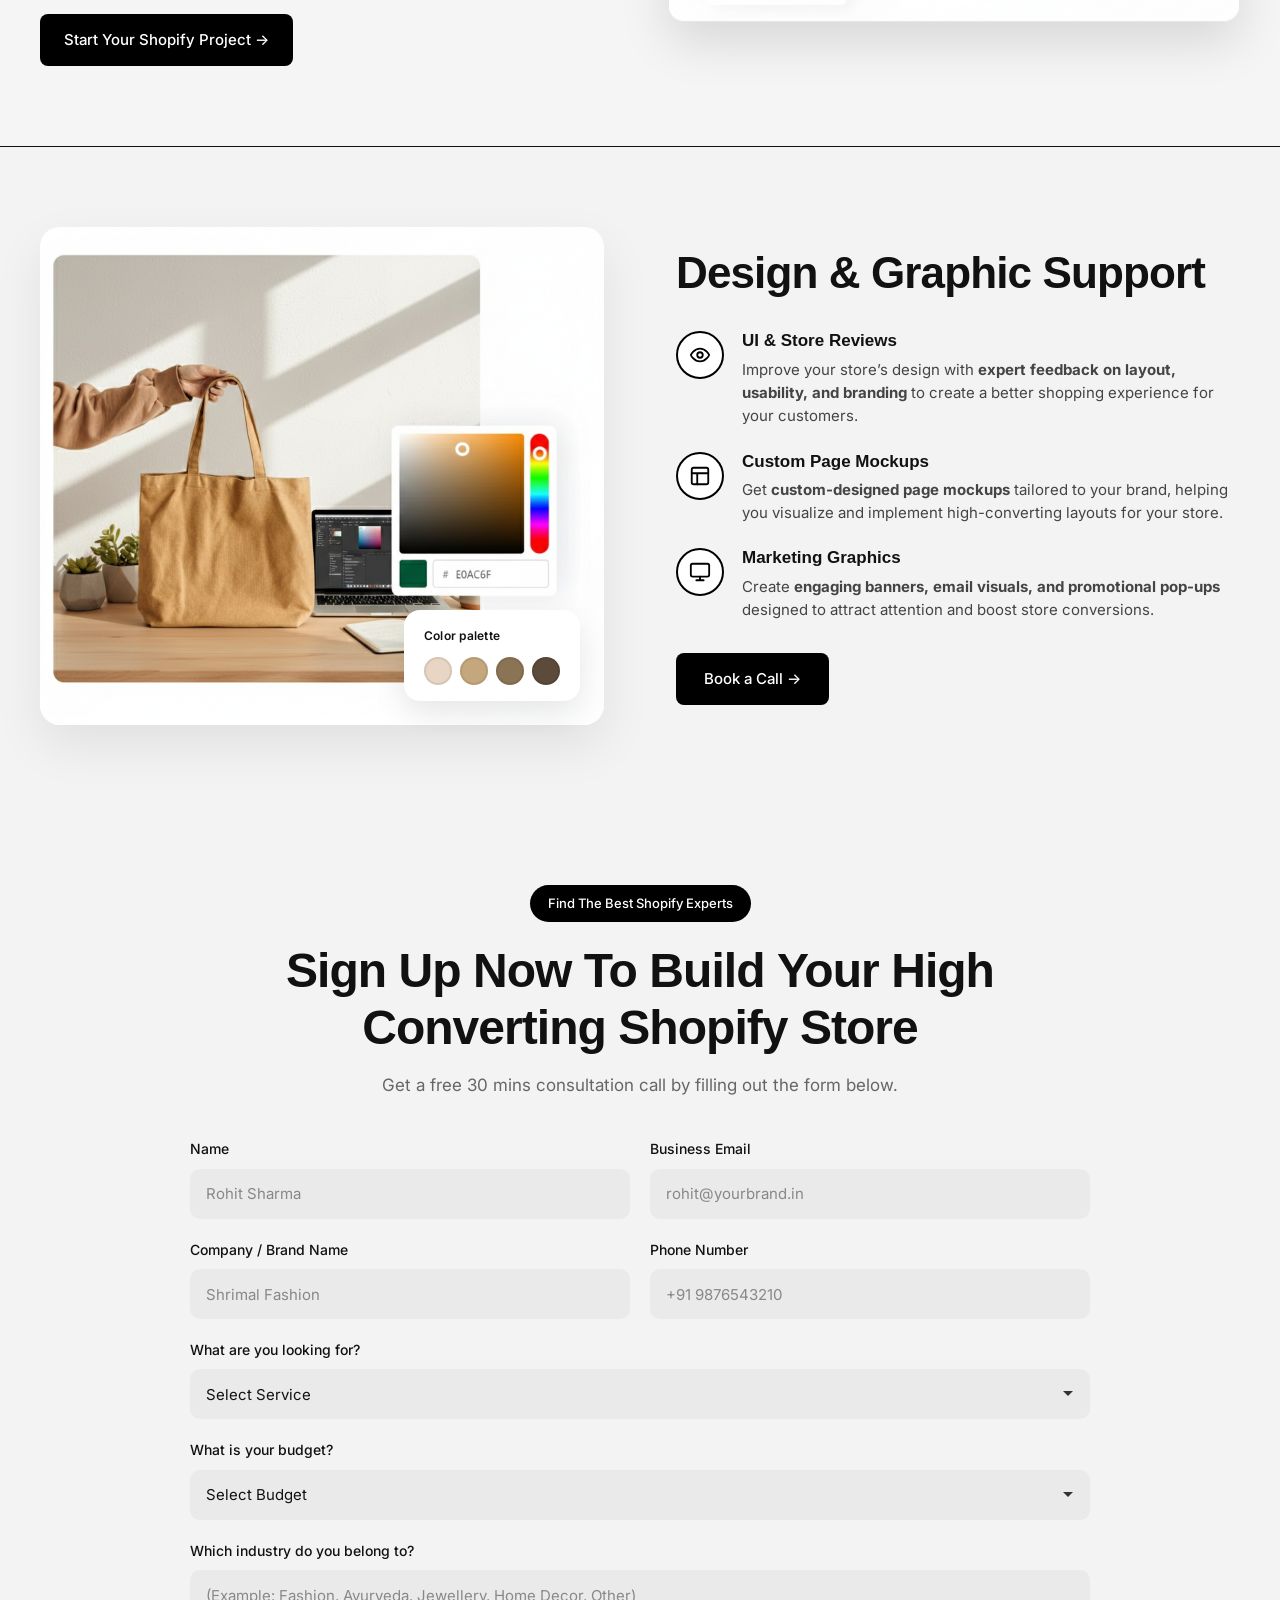
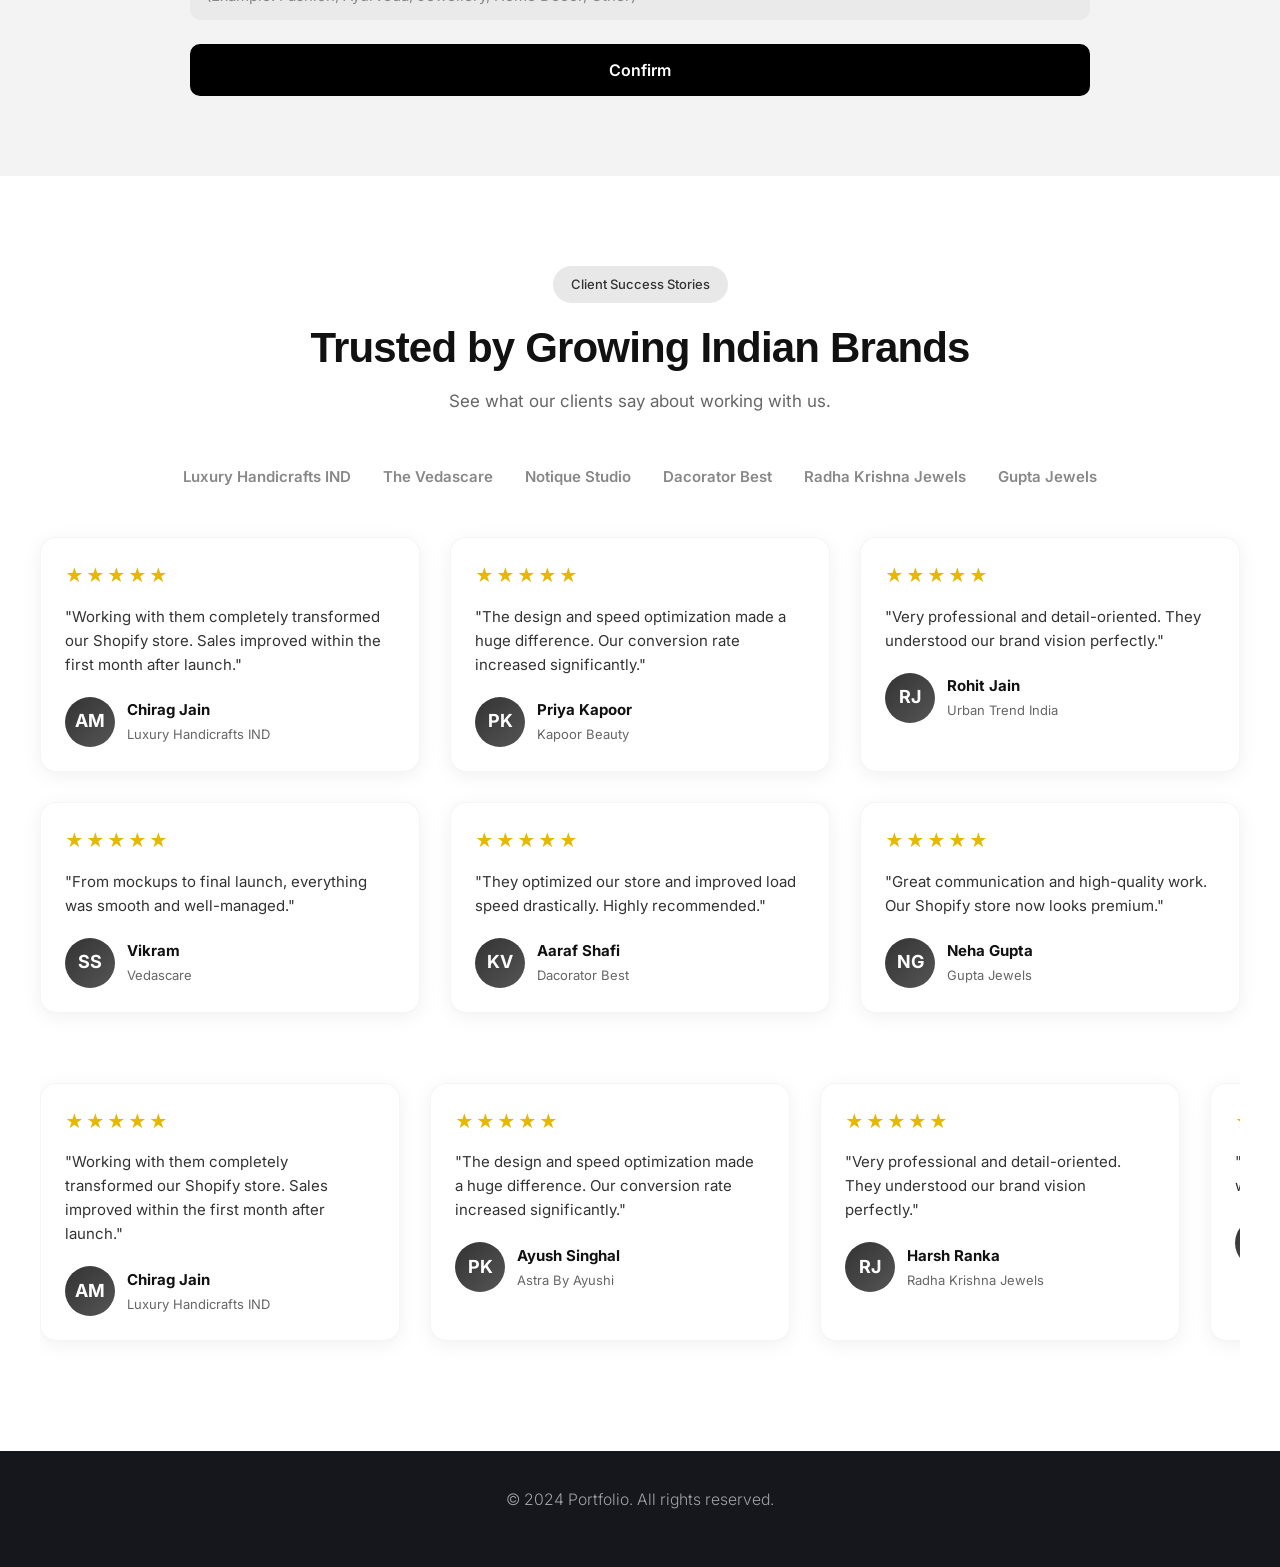
==== commit 4dca143c: "Add conversion-focused product page section, benefits list, 60-40 layout, mobile reorder (bullet-ima" ====
--- a/Shopify-storefront.html
+++ b/Shopify-storefront.html
@@ -162,8 +162,8 @@
                 <div class="cro-left order-1 lg:order-1 animate-fade-up">
                     <span class="inline-block px-3 py-1 rounded-full text-sm font-medium bg-cro-light text-cro-primary mb-4" aria-hidden="true">First impression wins. Convert instantly.</span>
                     <h2 id="cro-heading" class="text-3xl sm:text-4xl lg:text-5xl font-bold text-cro-dark tracking-tight leading-tight mb-4">
-                        Brands See 45% Revenue Lifts After We Rebuild Their Product Pages.                    </h2>
-                    <p class="text-lg text-cro-subtext max-w-xl mb-8">
+                    I help brands achieve up to 45% revenue growth by rebuilding their product pages.    
+                <p class="text-lg text-cro-subtext max-w-xl mb-8">
                         Data-driven product pages and checkout flows that turn more visitors into buyers — without the guesswork.                    </p>
                     <!-- Benefits list: circular check icons, grid layout -->
                     <ul class="cro-benefits grid grid-cols-1 sm:grid-cols-2 gap-3 sm:gap-4 mb-0 lg:mb-8" role="list">
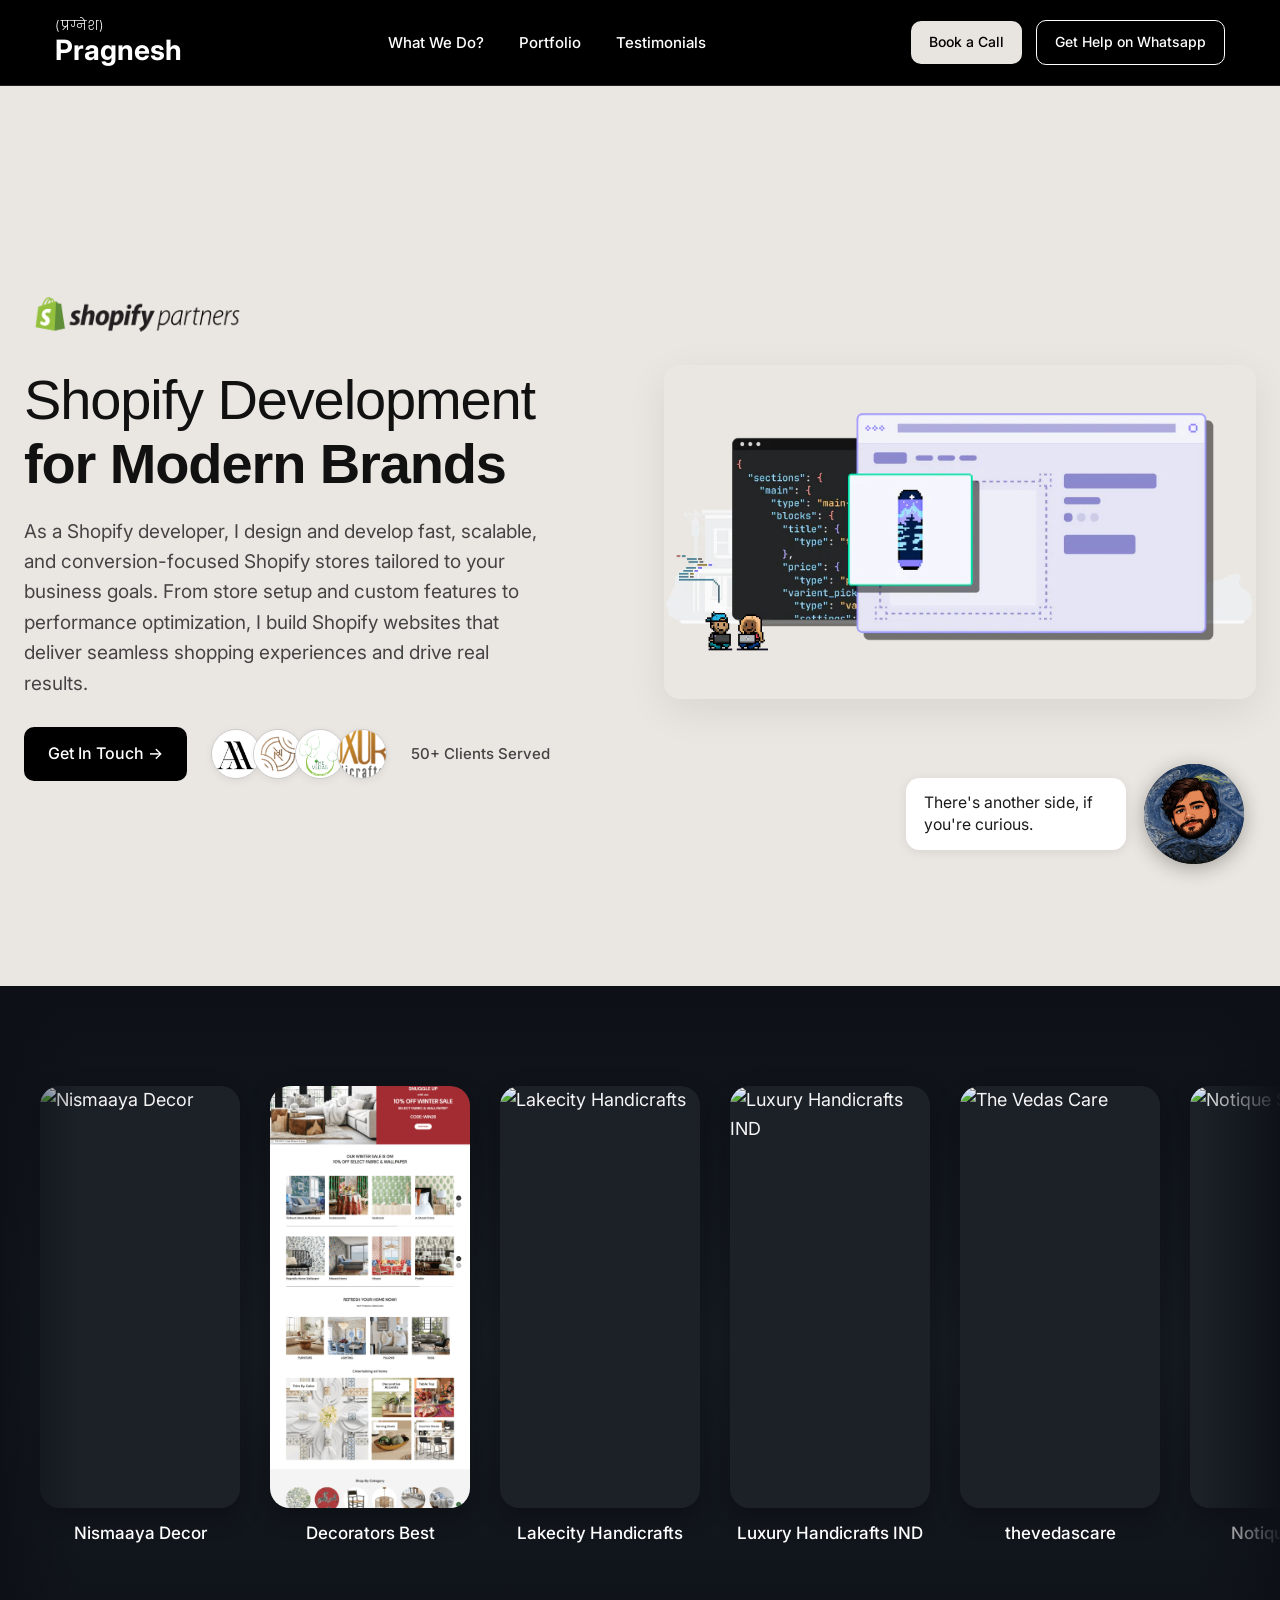
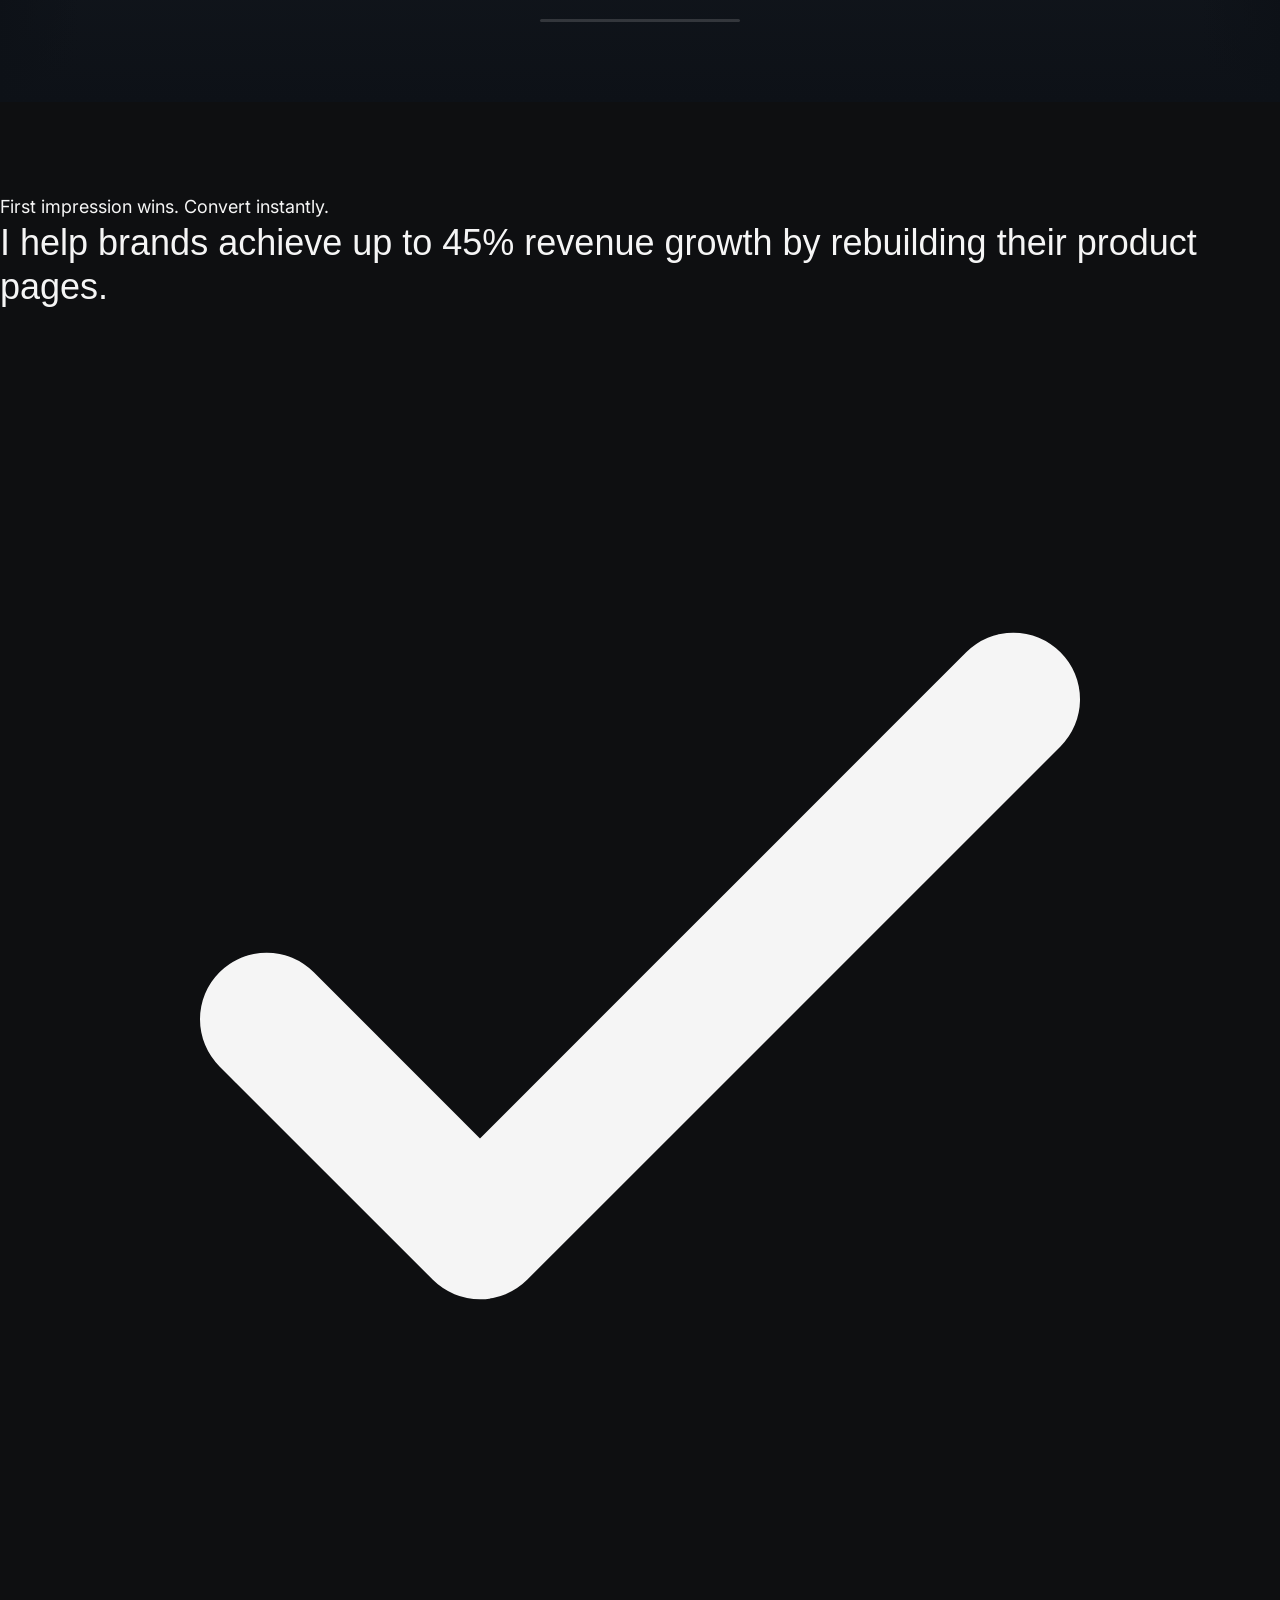
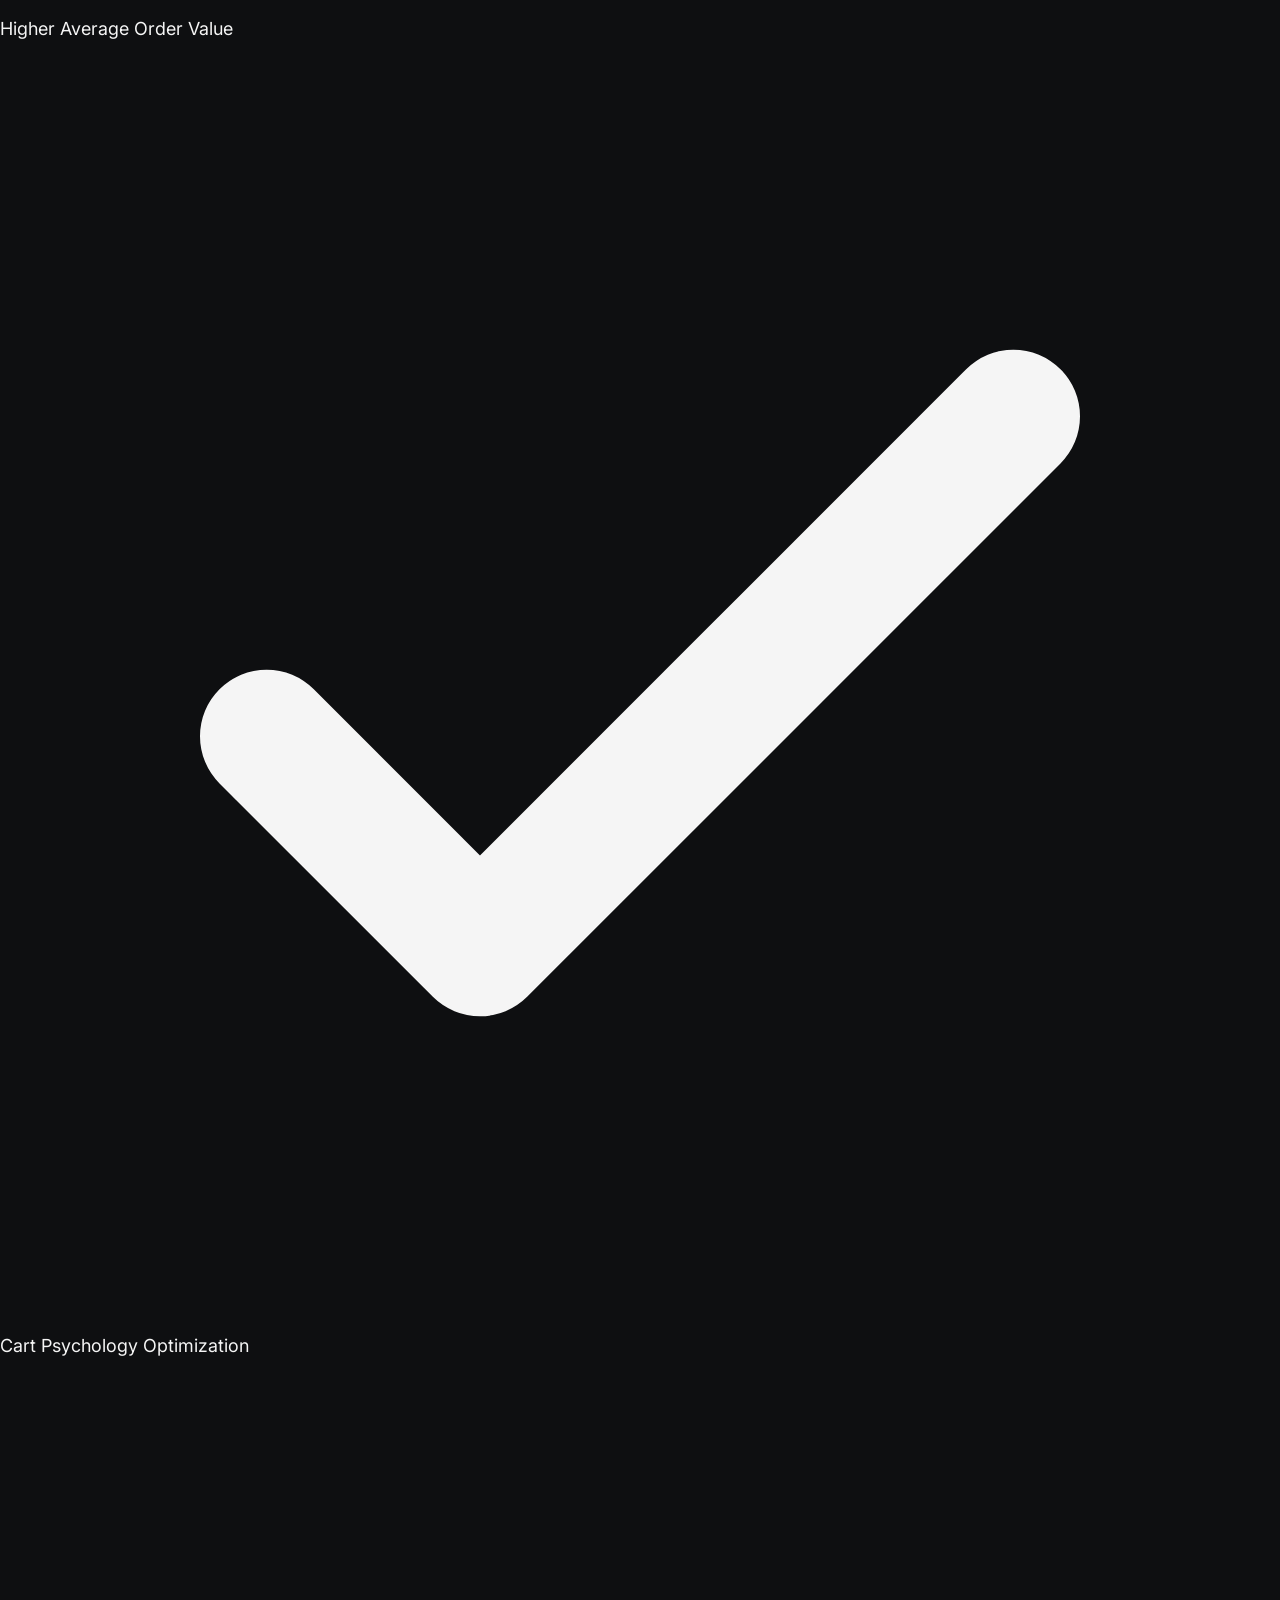
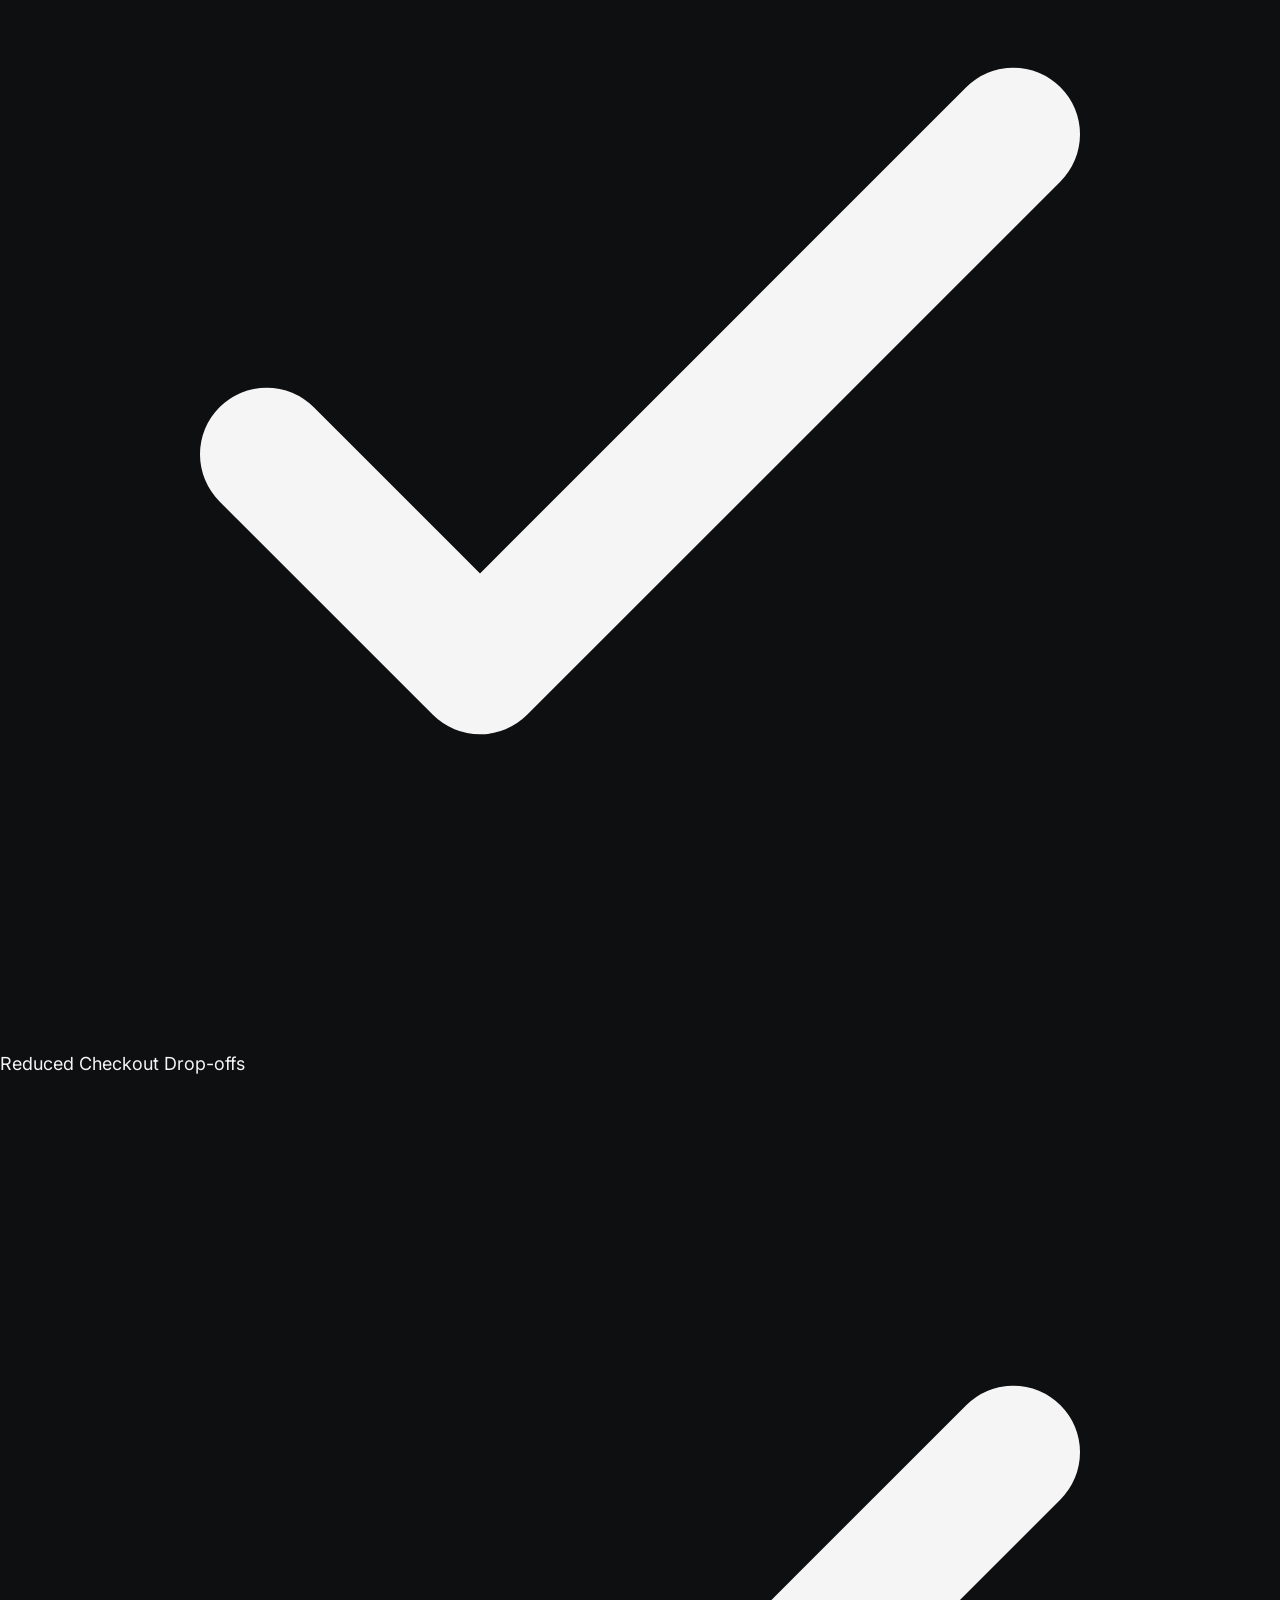
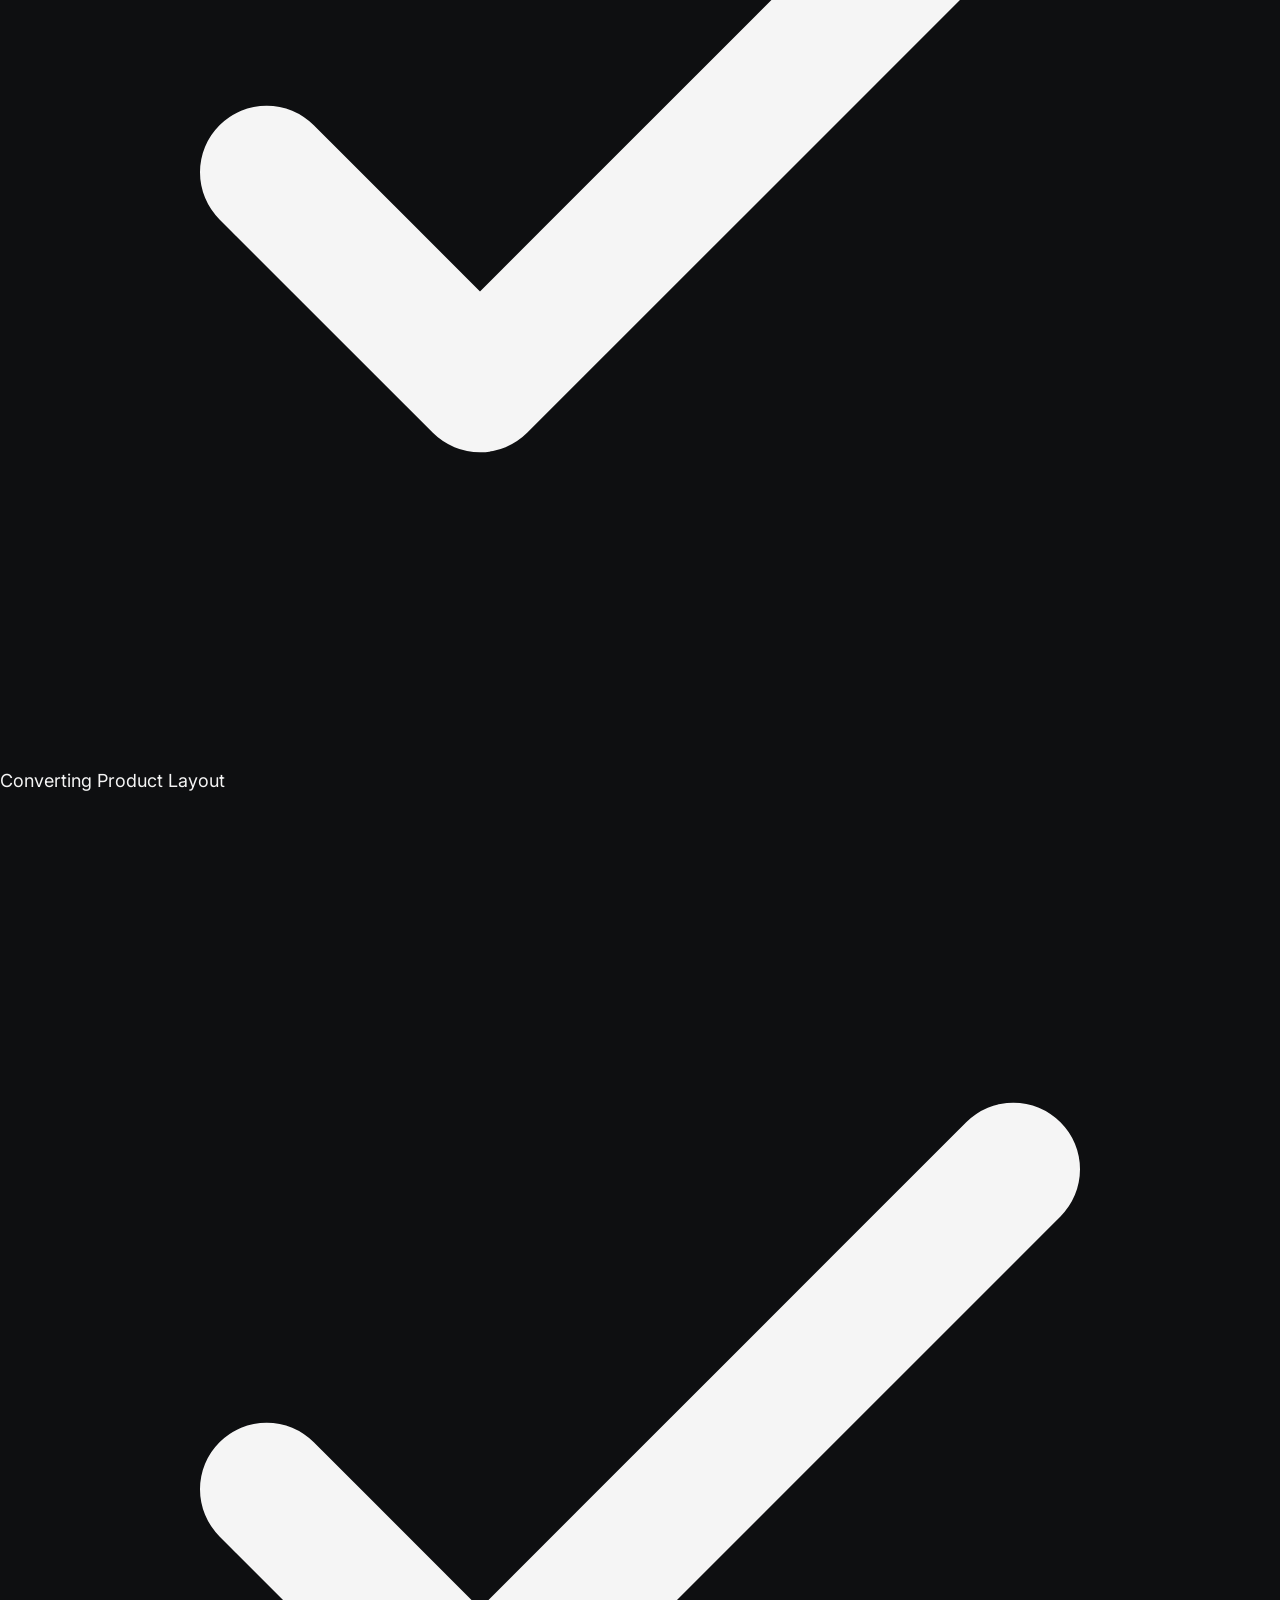
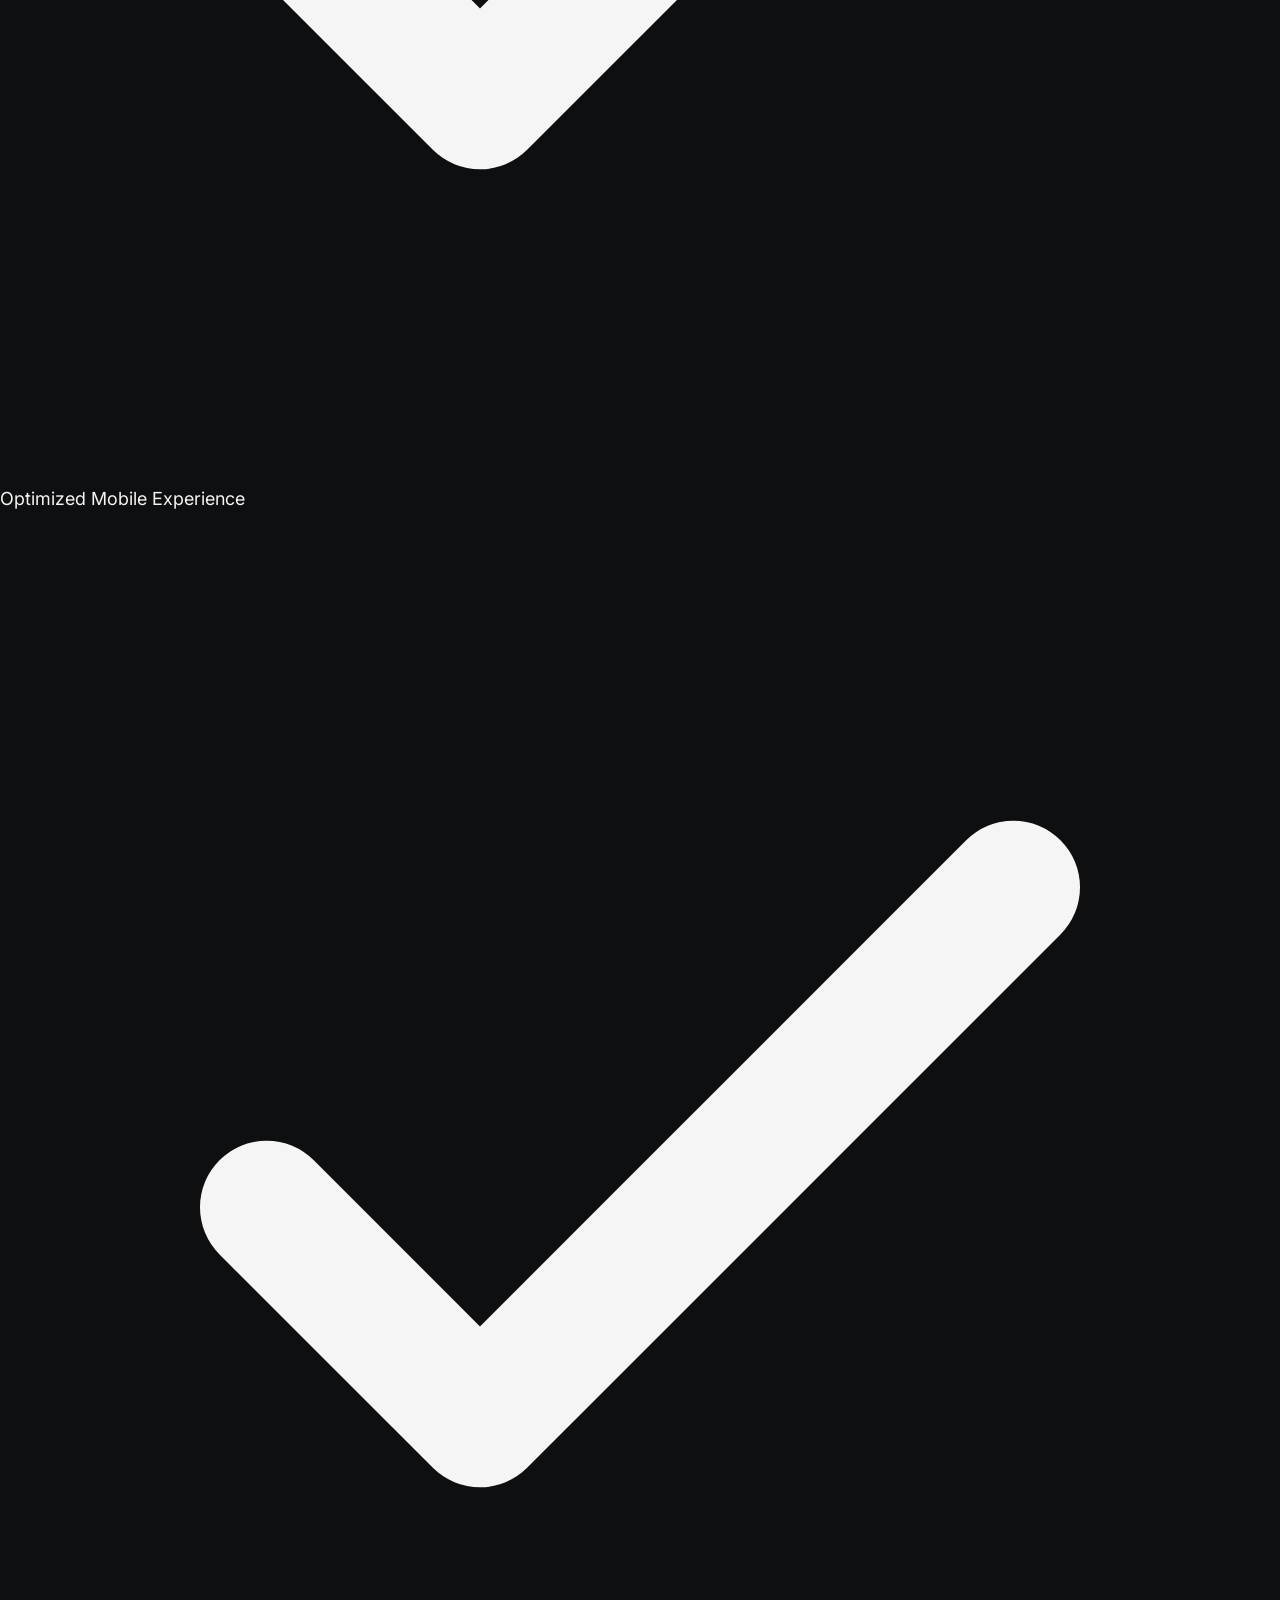
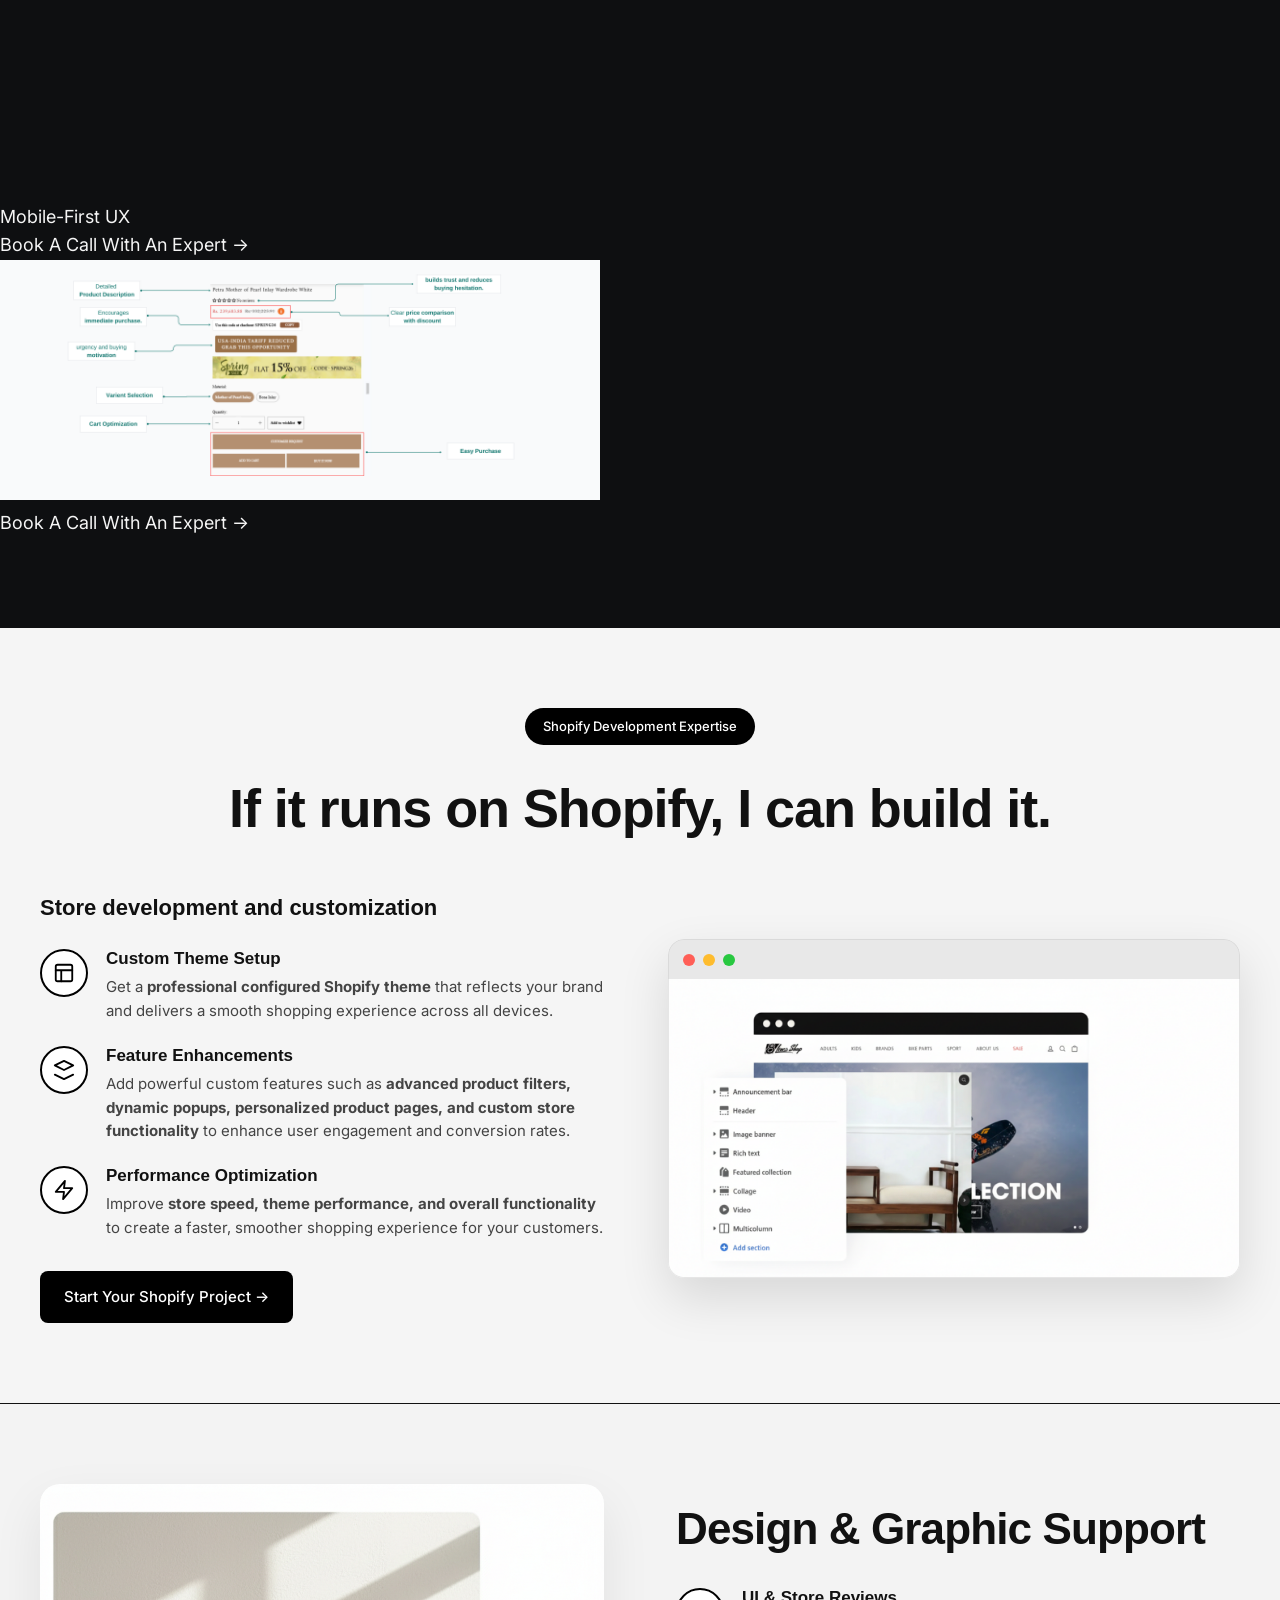
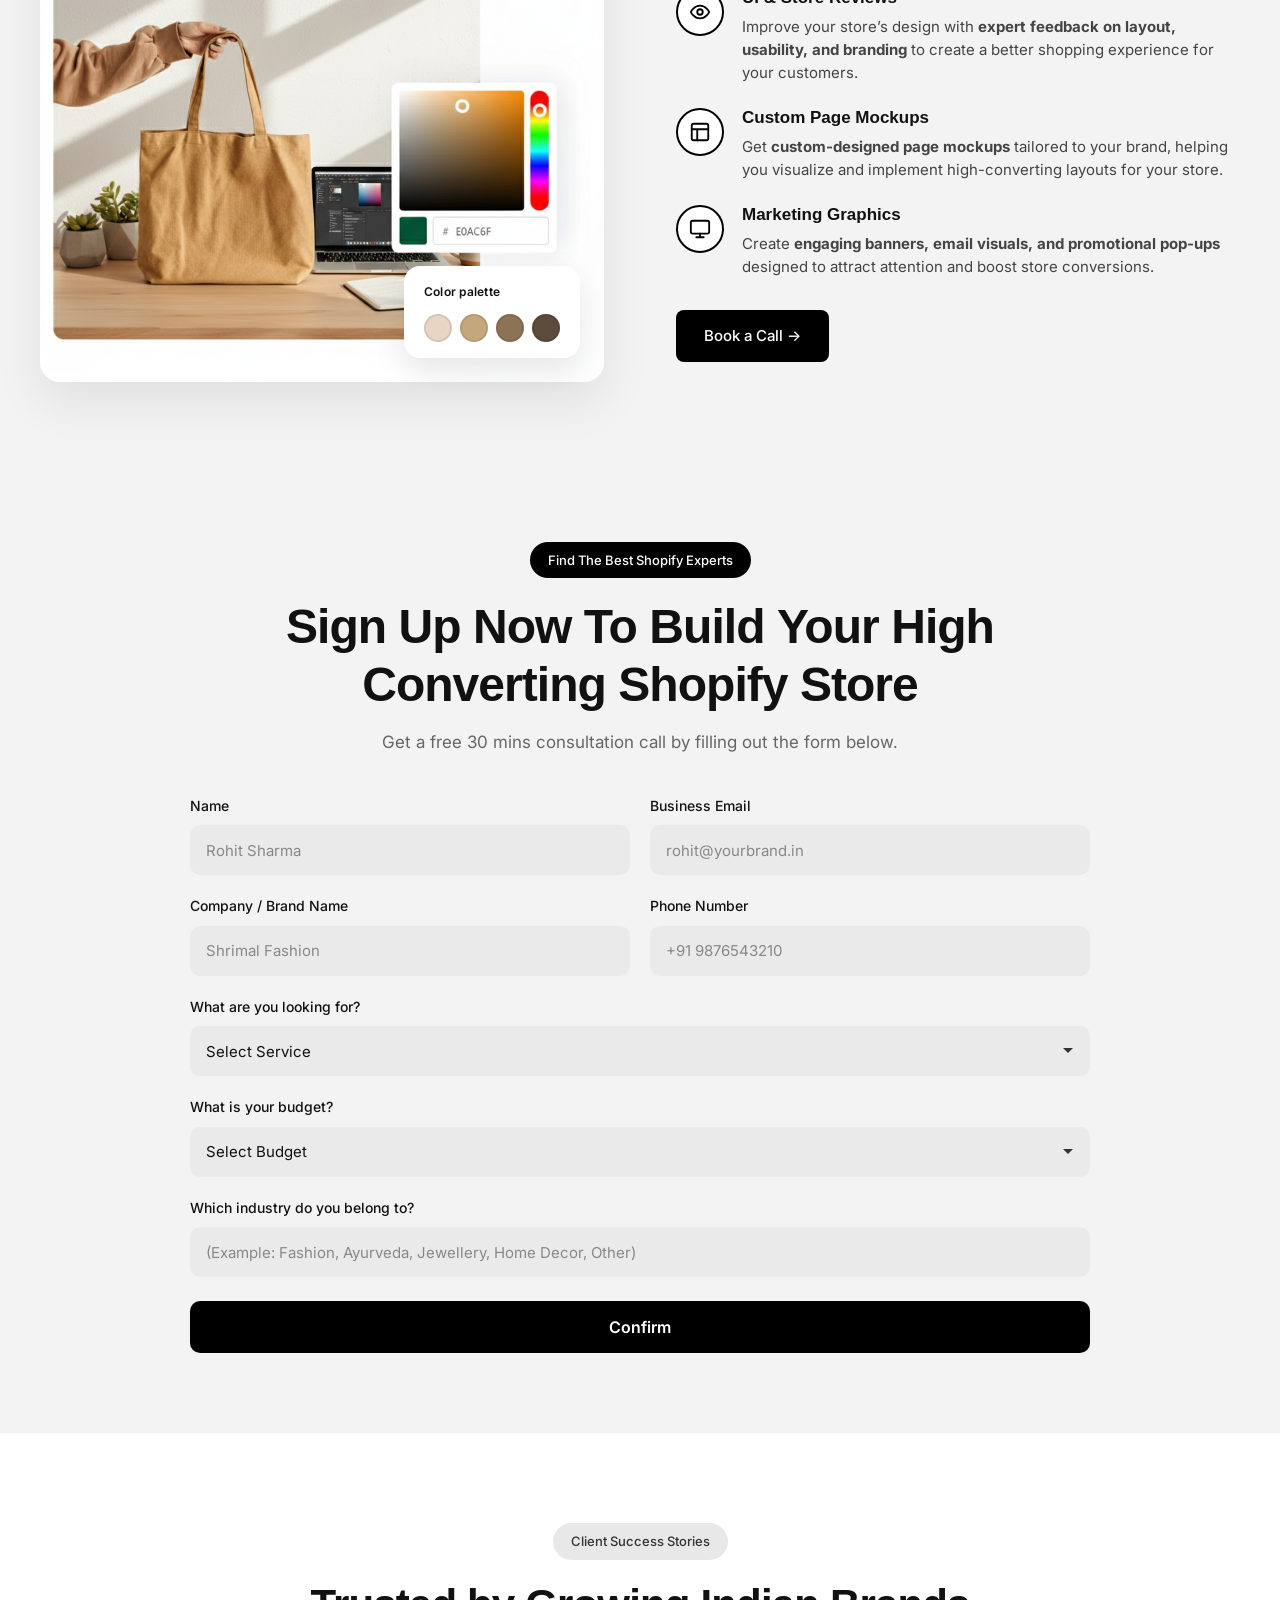
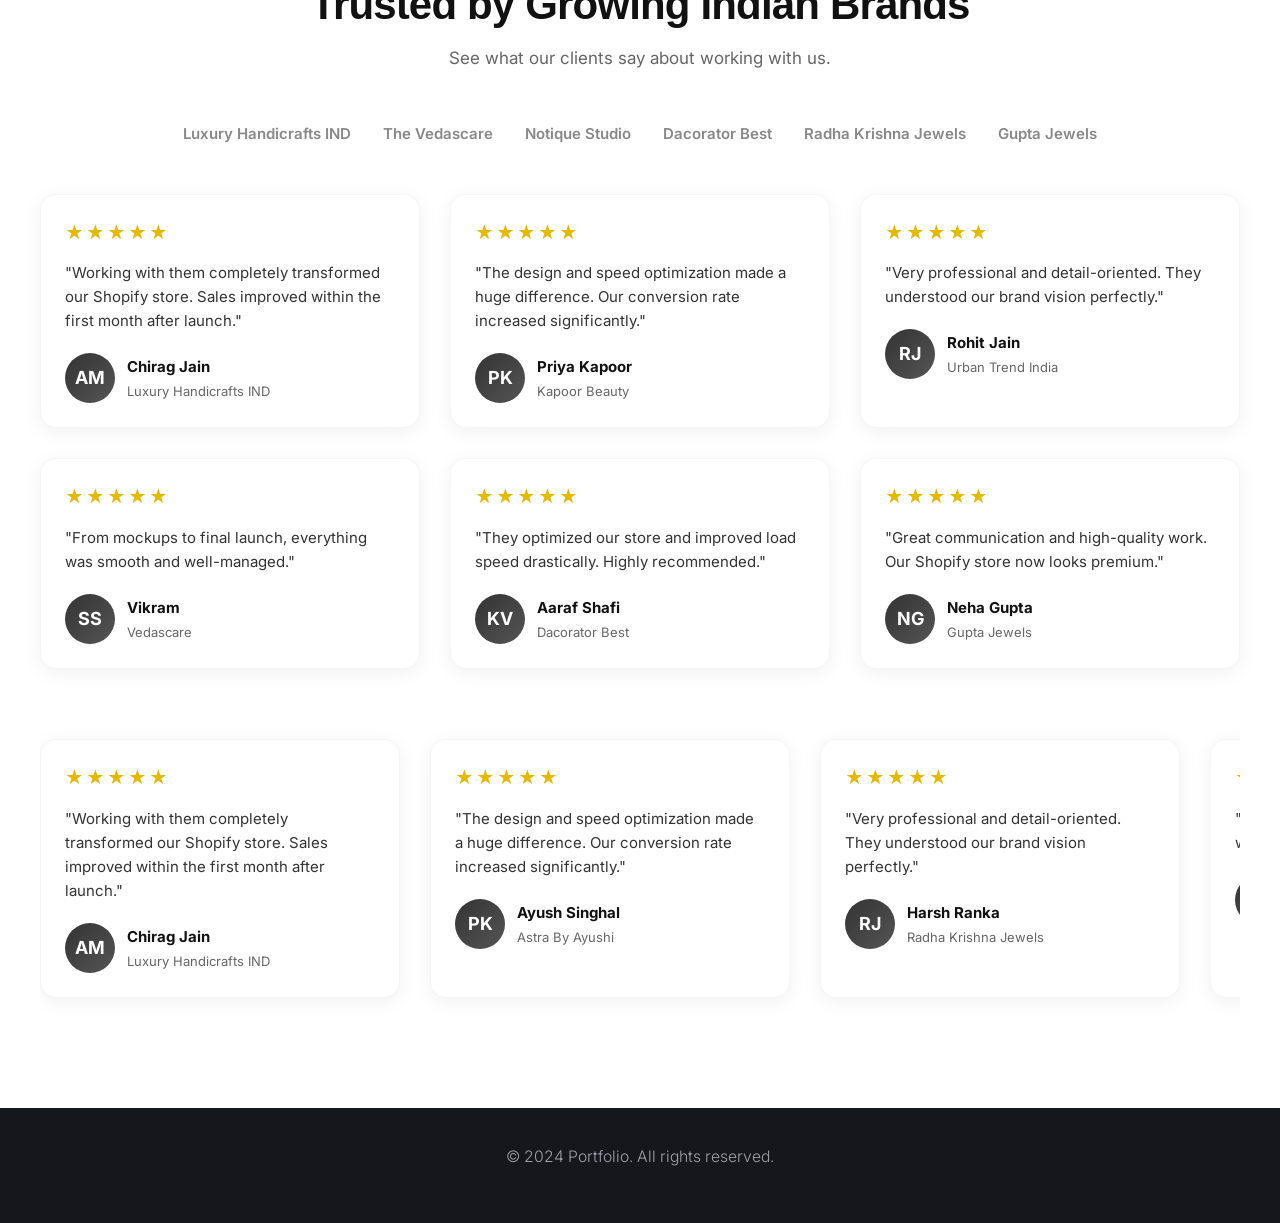
==== commit 4677f2b1: "Add conversion-focused product page section, benefits list, 60-40 layout, mobile reorder (bullet-ima" ====
--- a/Shopify-storefront.html
+++ b/Shopify-storefront.html
@@ -161,10 +161,8 @@
                 <!-- 1. Content + bullet points (mobile: first) -->
                 <div class="cro-left order-1 lg:order-1 animate-fade-up">
                     <span class="inline-block px-3 py-1 rounded-full text-sm font-medium bg-cro-light text-cro-primary mb-4" aria-hidden="true">First impression wins. Convert instantly.</span>
-                    <h2 id="cro-heading" class="text-3xl sm:text-4xl lg:text-5xl font-bold text-cro-dark tracking-tight leading-tight mb-4">
-                    I help brands achieve up to 45% revenue growth by rebuilding their product pages.    
-                <p class="text-lg text-cro-subtext max-w-xl mb-8">
-                        Data-driven product pages and checkout flows that turn more visitors into buyers — without the guesswork.                    </p>
+                    <h2 style="font-size: 2rem;" id="cro-heading" class="text-3xl sm:text-4xl lg:text-5xl font-bold text-cro-dark tracking-tight leading-tight mb-4">
+                    I help brands achieve up to 45% revenue growth by rebuilding their product pages.     </h2> 
                     <!-- Benefits list: circular check icons, grid layout -->
                     <ul class="cro-benefits grid grid-cols-1 sm:grid-cols-2 gap-3 sm:gap-4 mb-0 lg:mb-8" role="list">
                         <li class="cro-benefit-item flex items-center gap-3 p-3 sm:p-4 rounded-xl bg-white border border-gray-100 shadow-sm hover:shadow-md hover:border-cro-light transition-all duration-200">
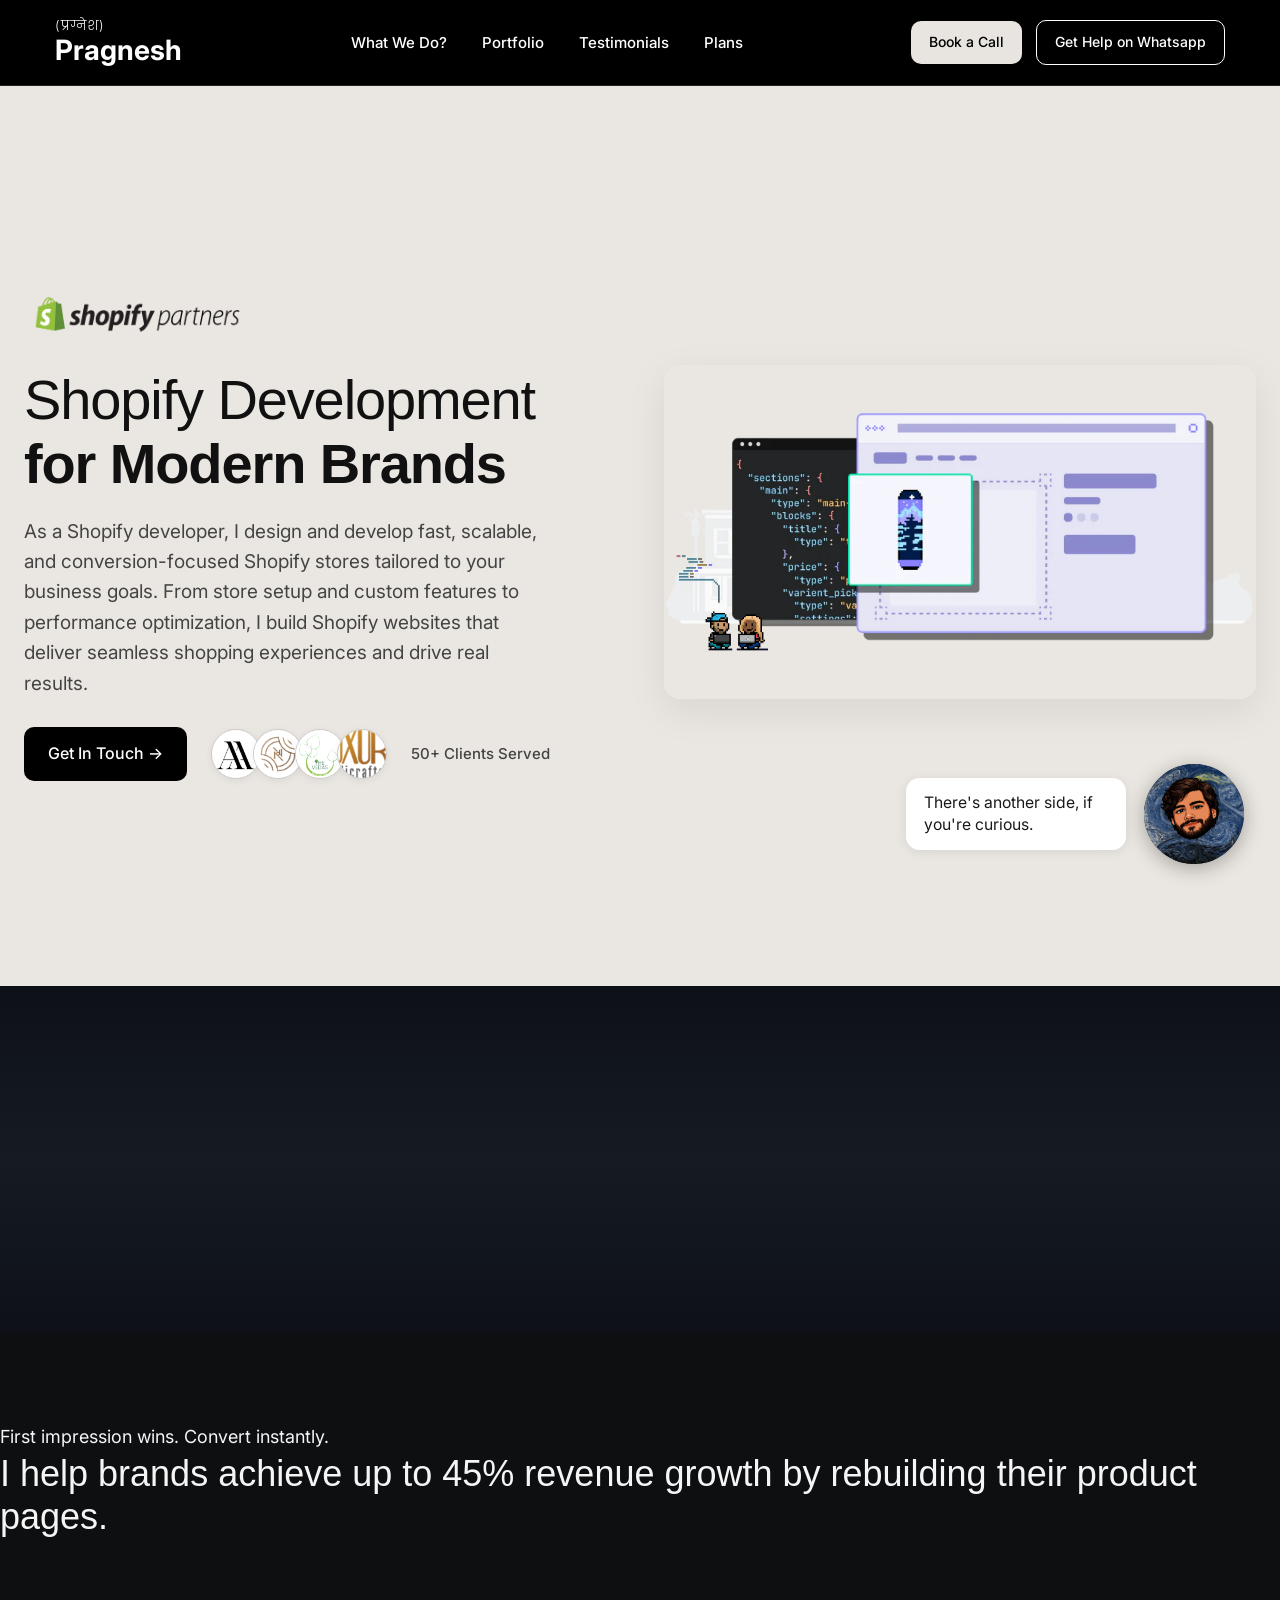
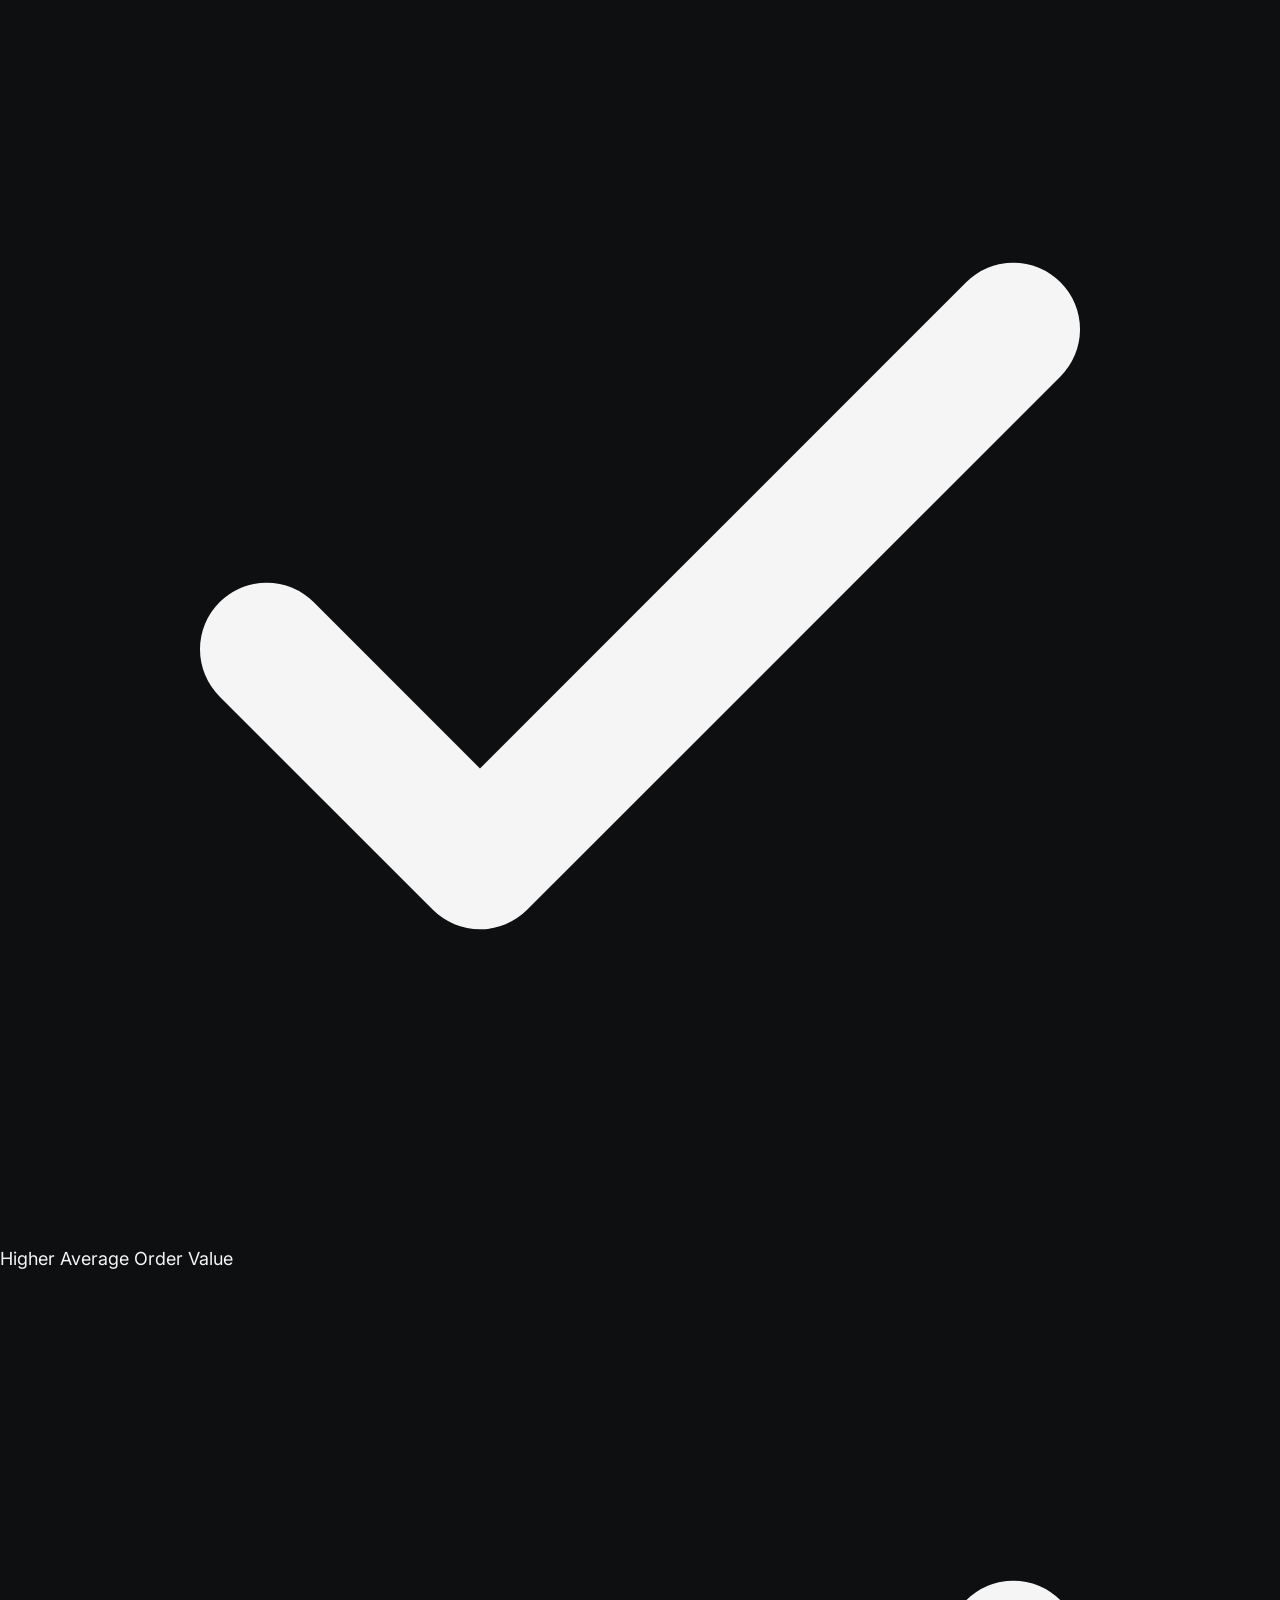
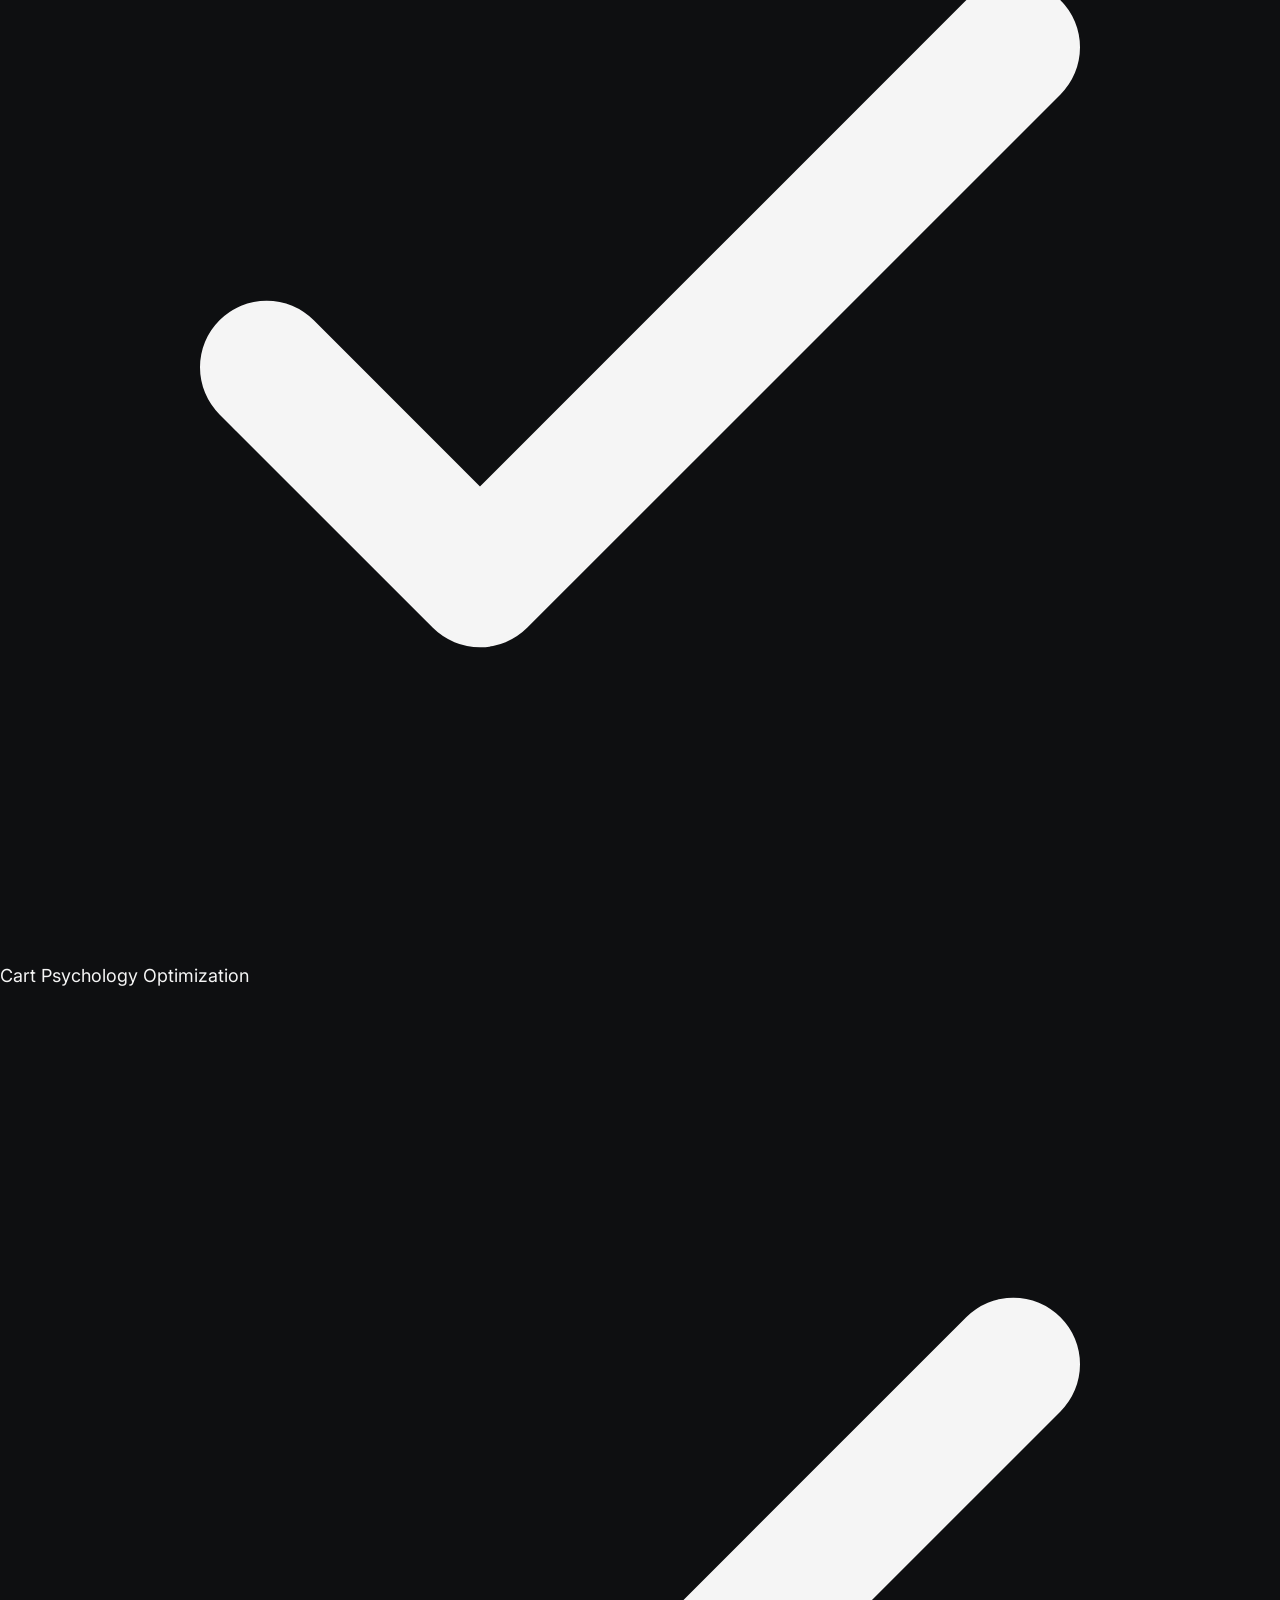
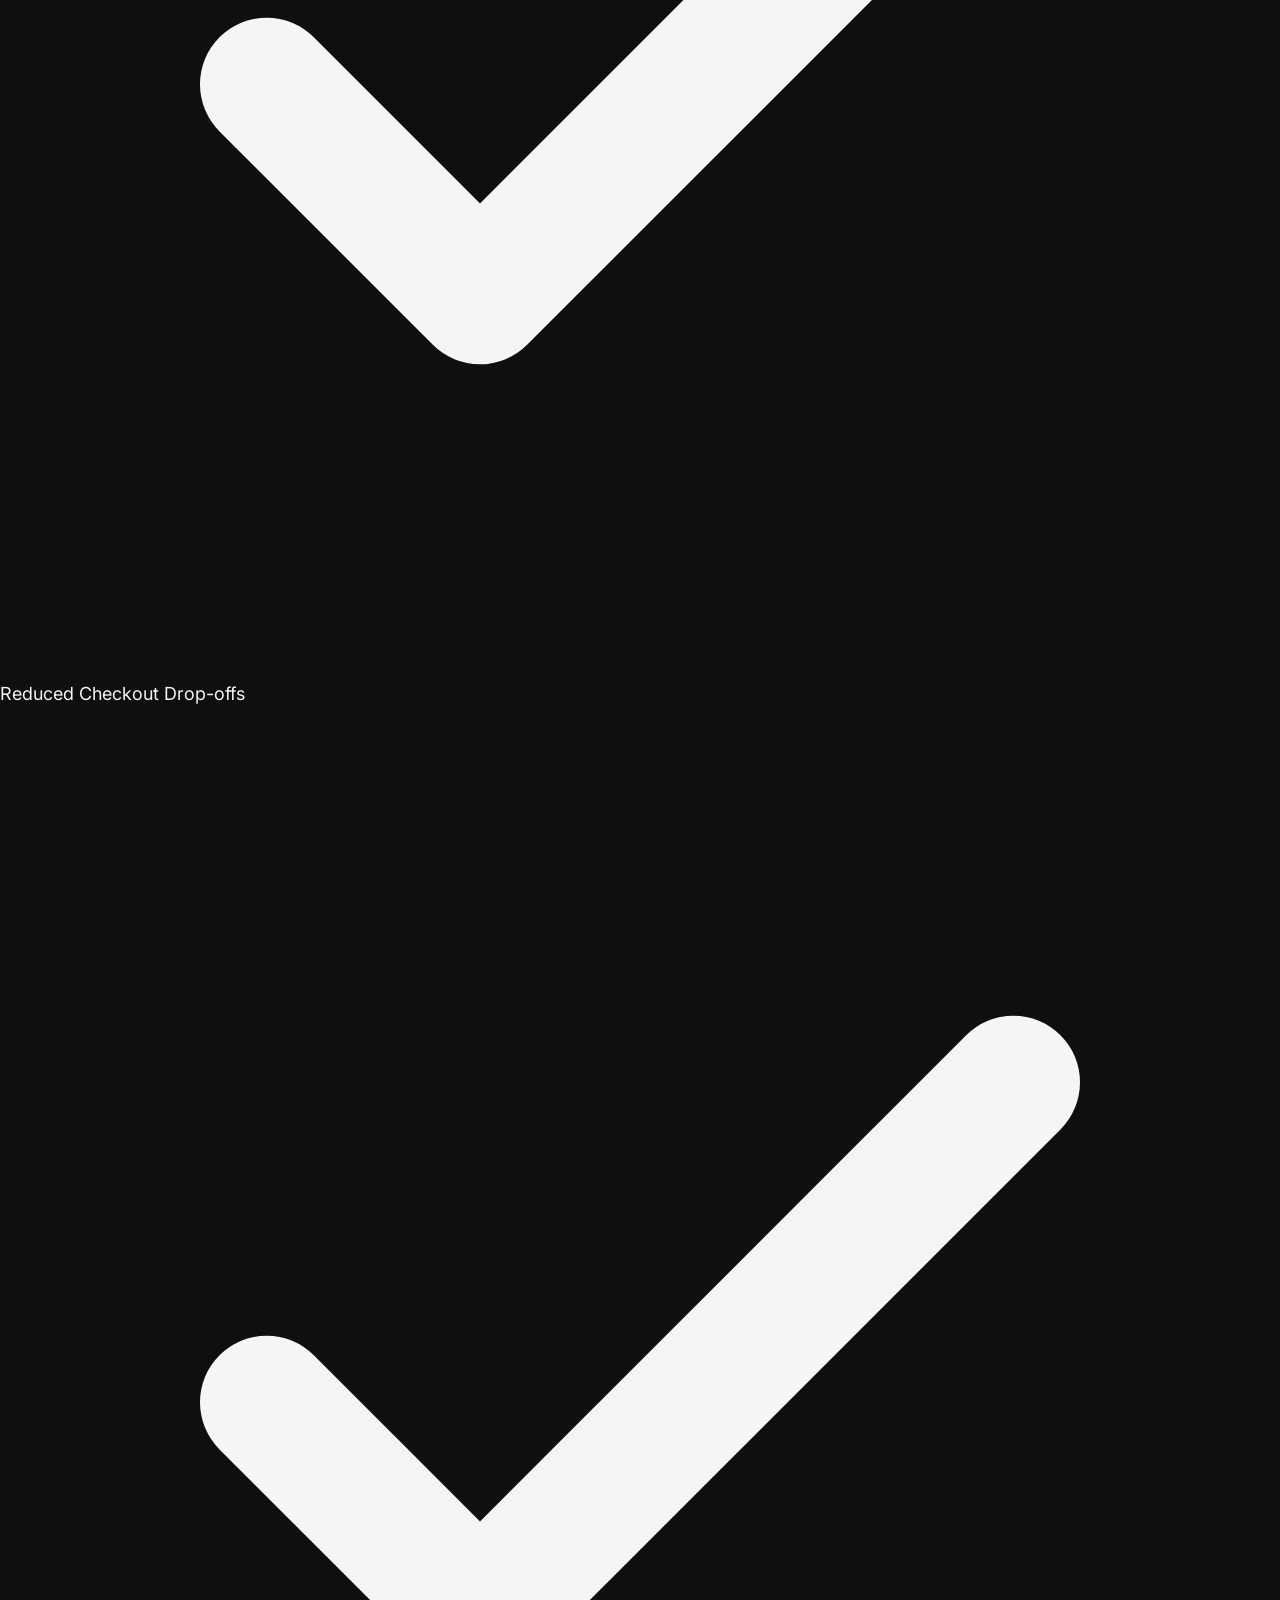
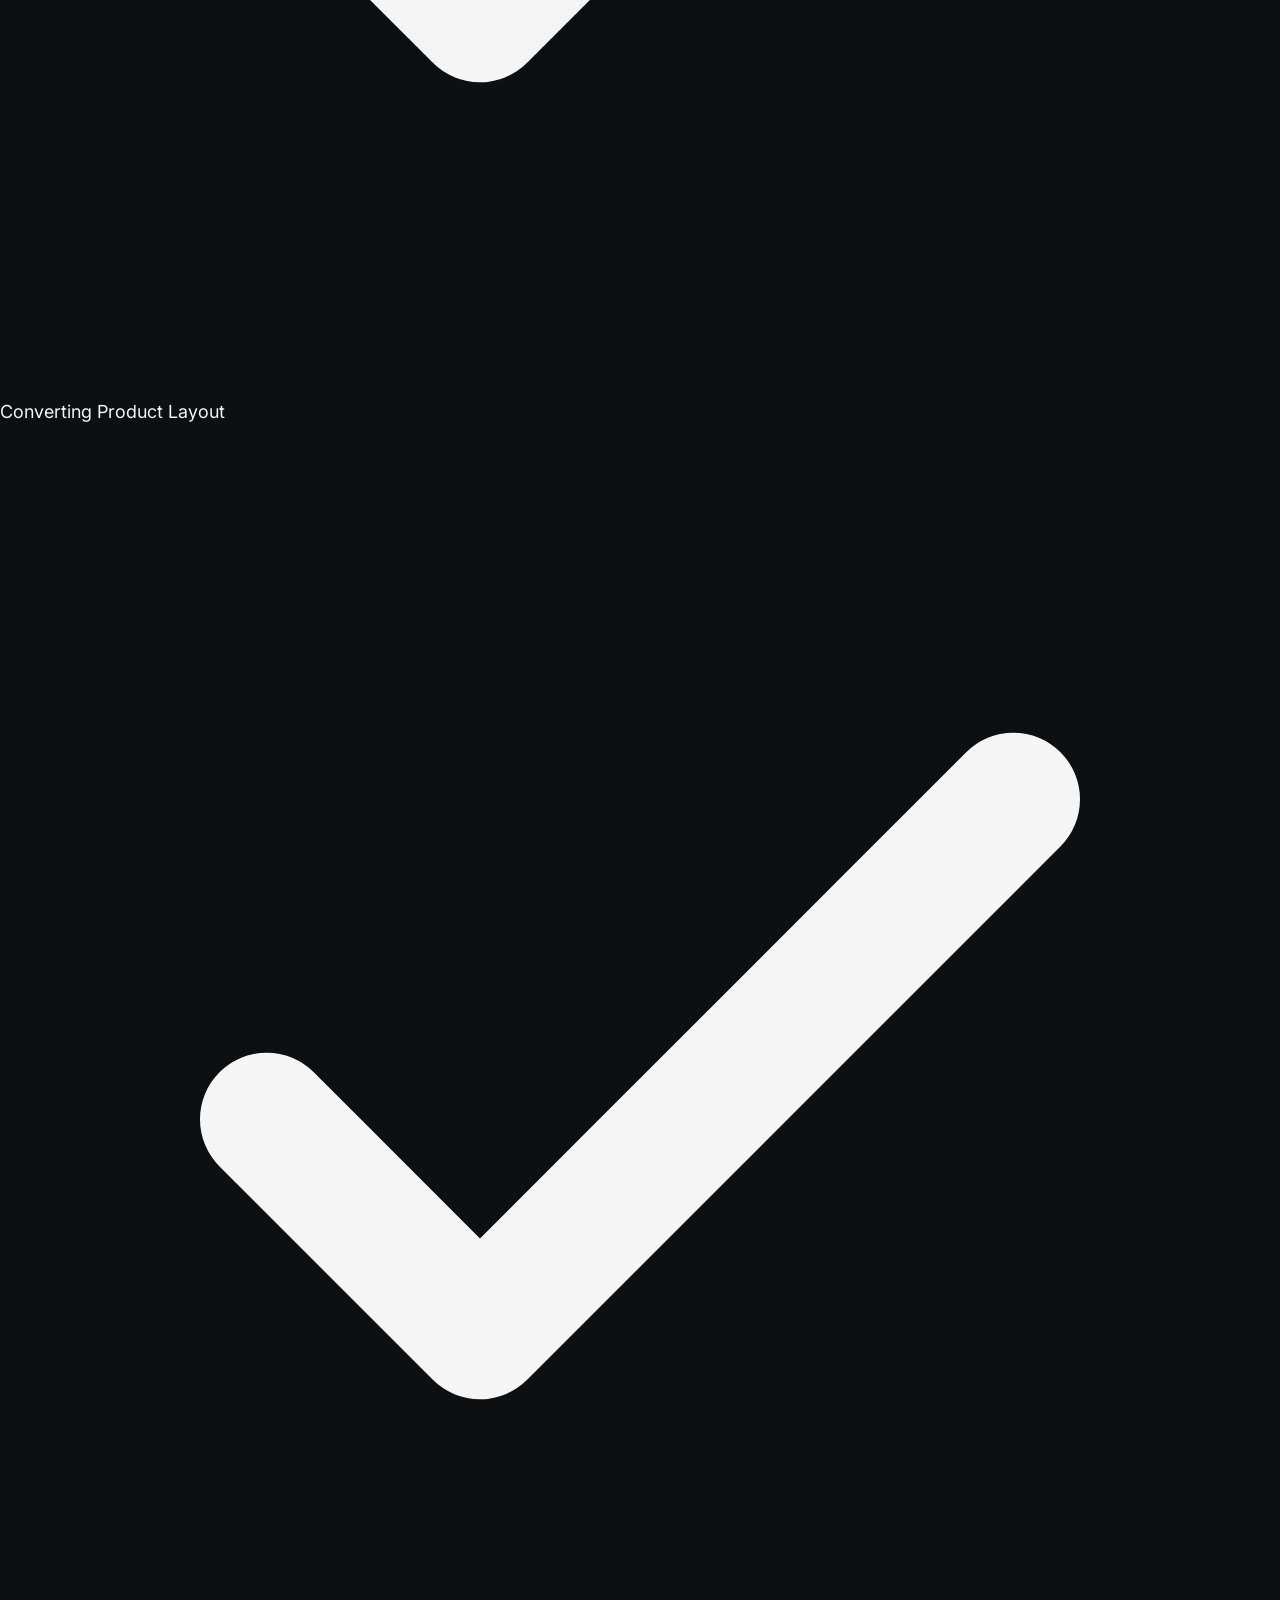
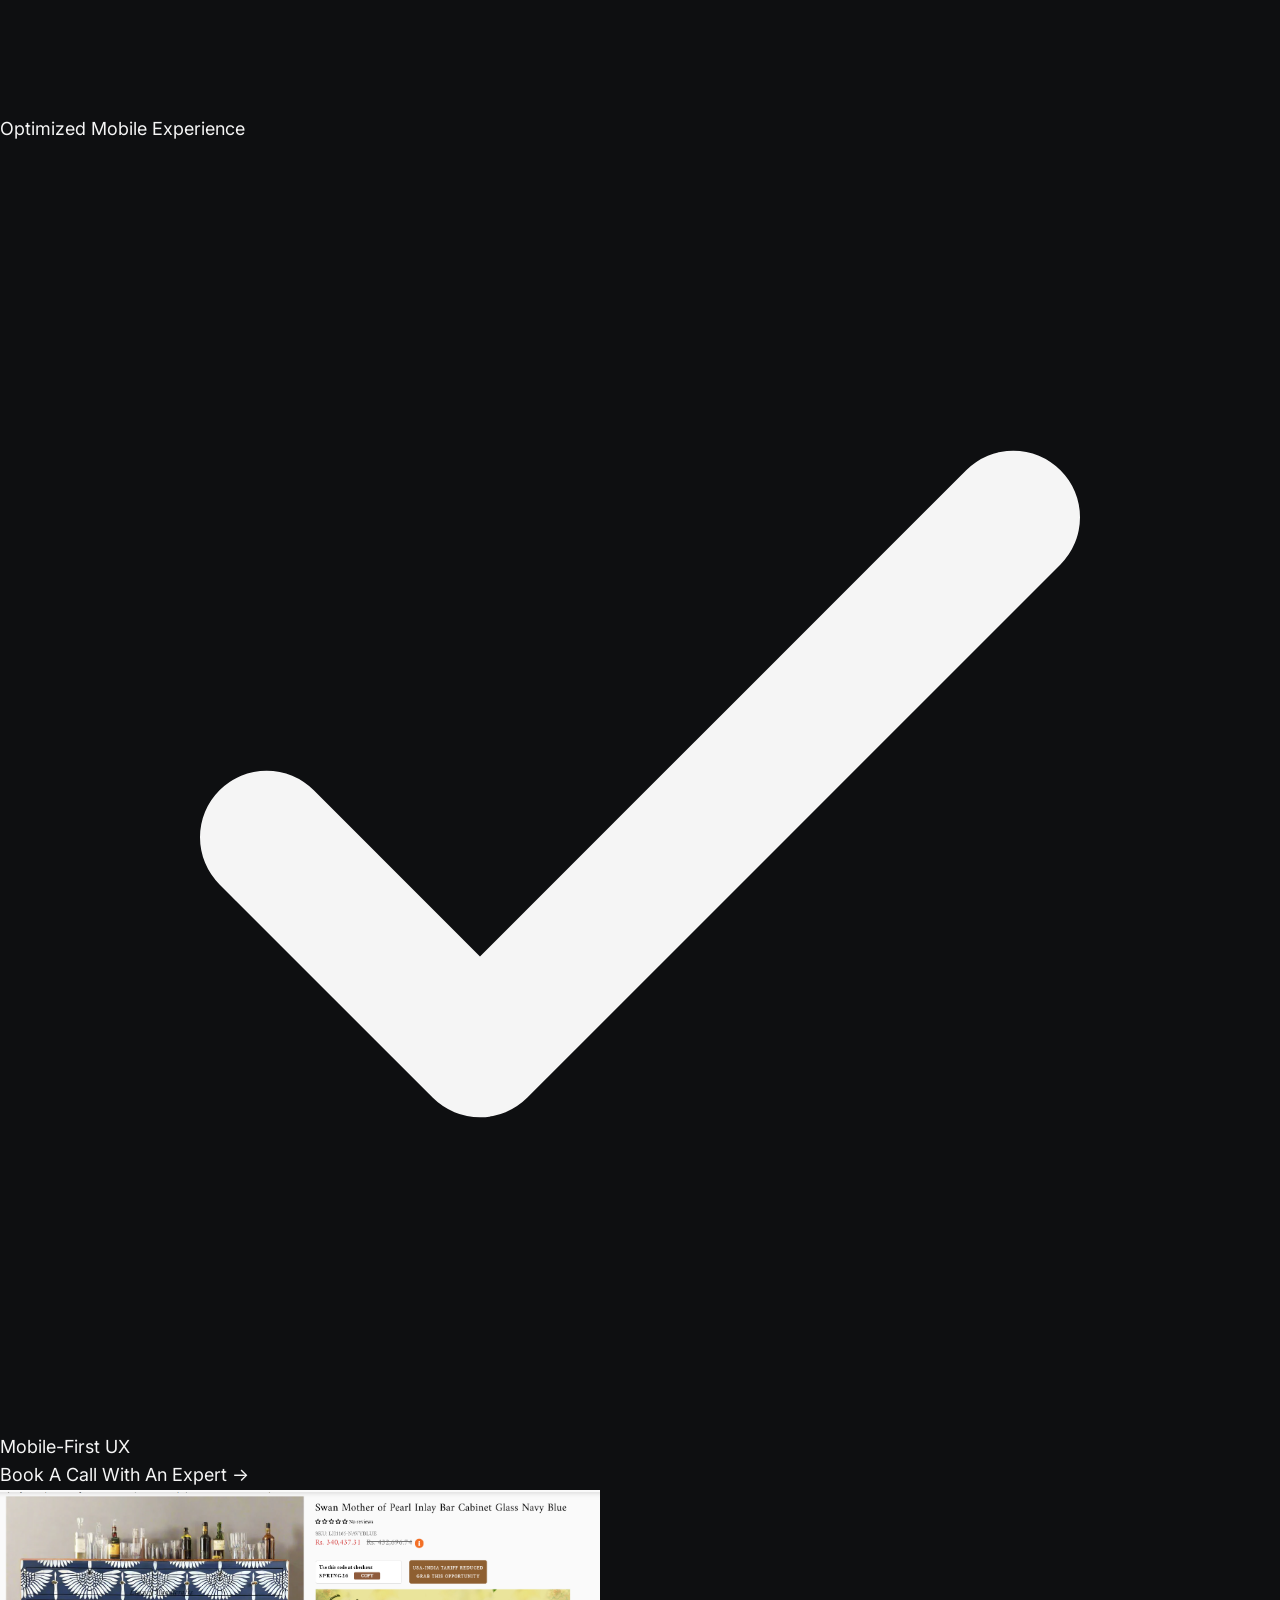
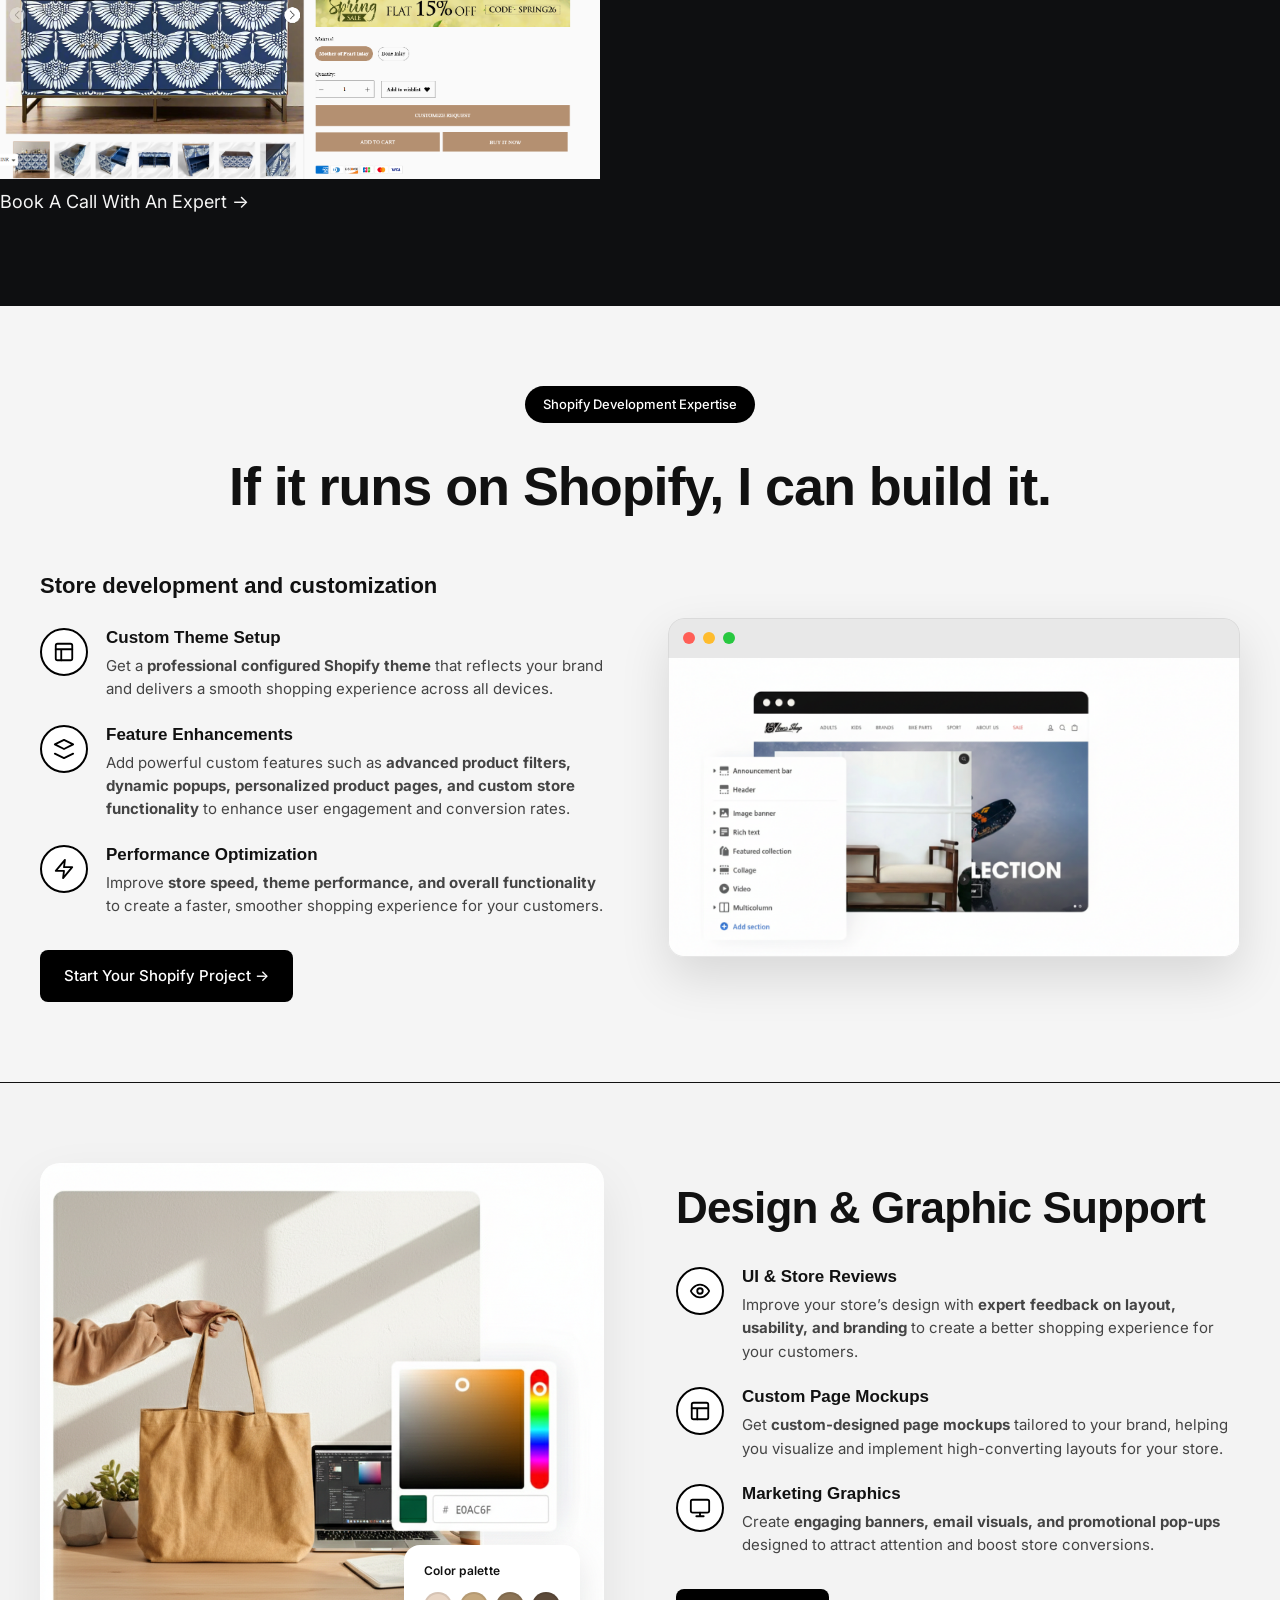
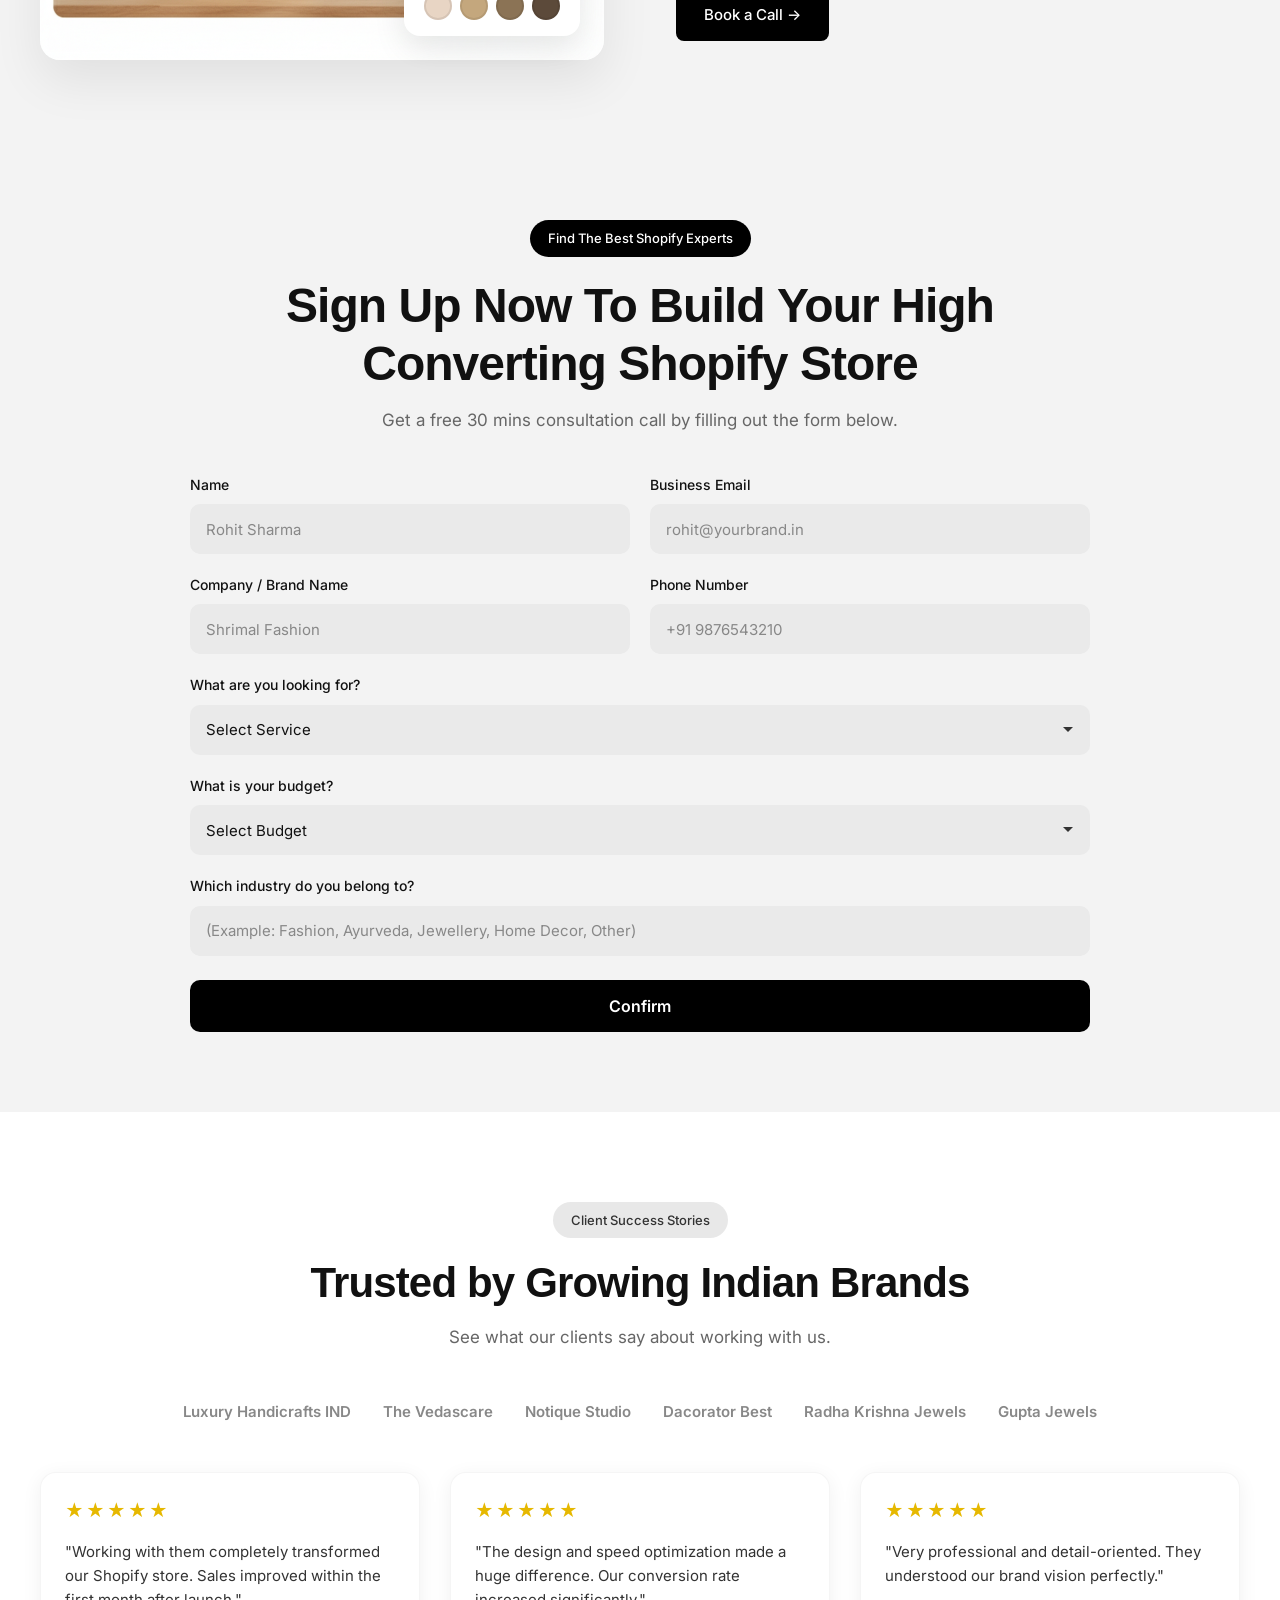
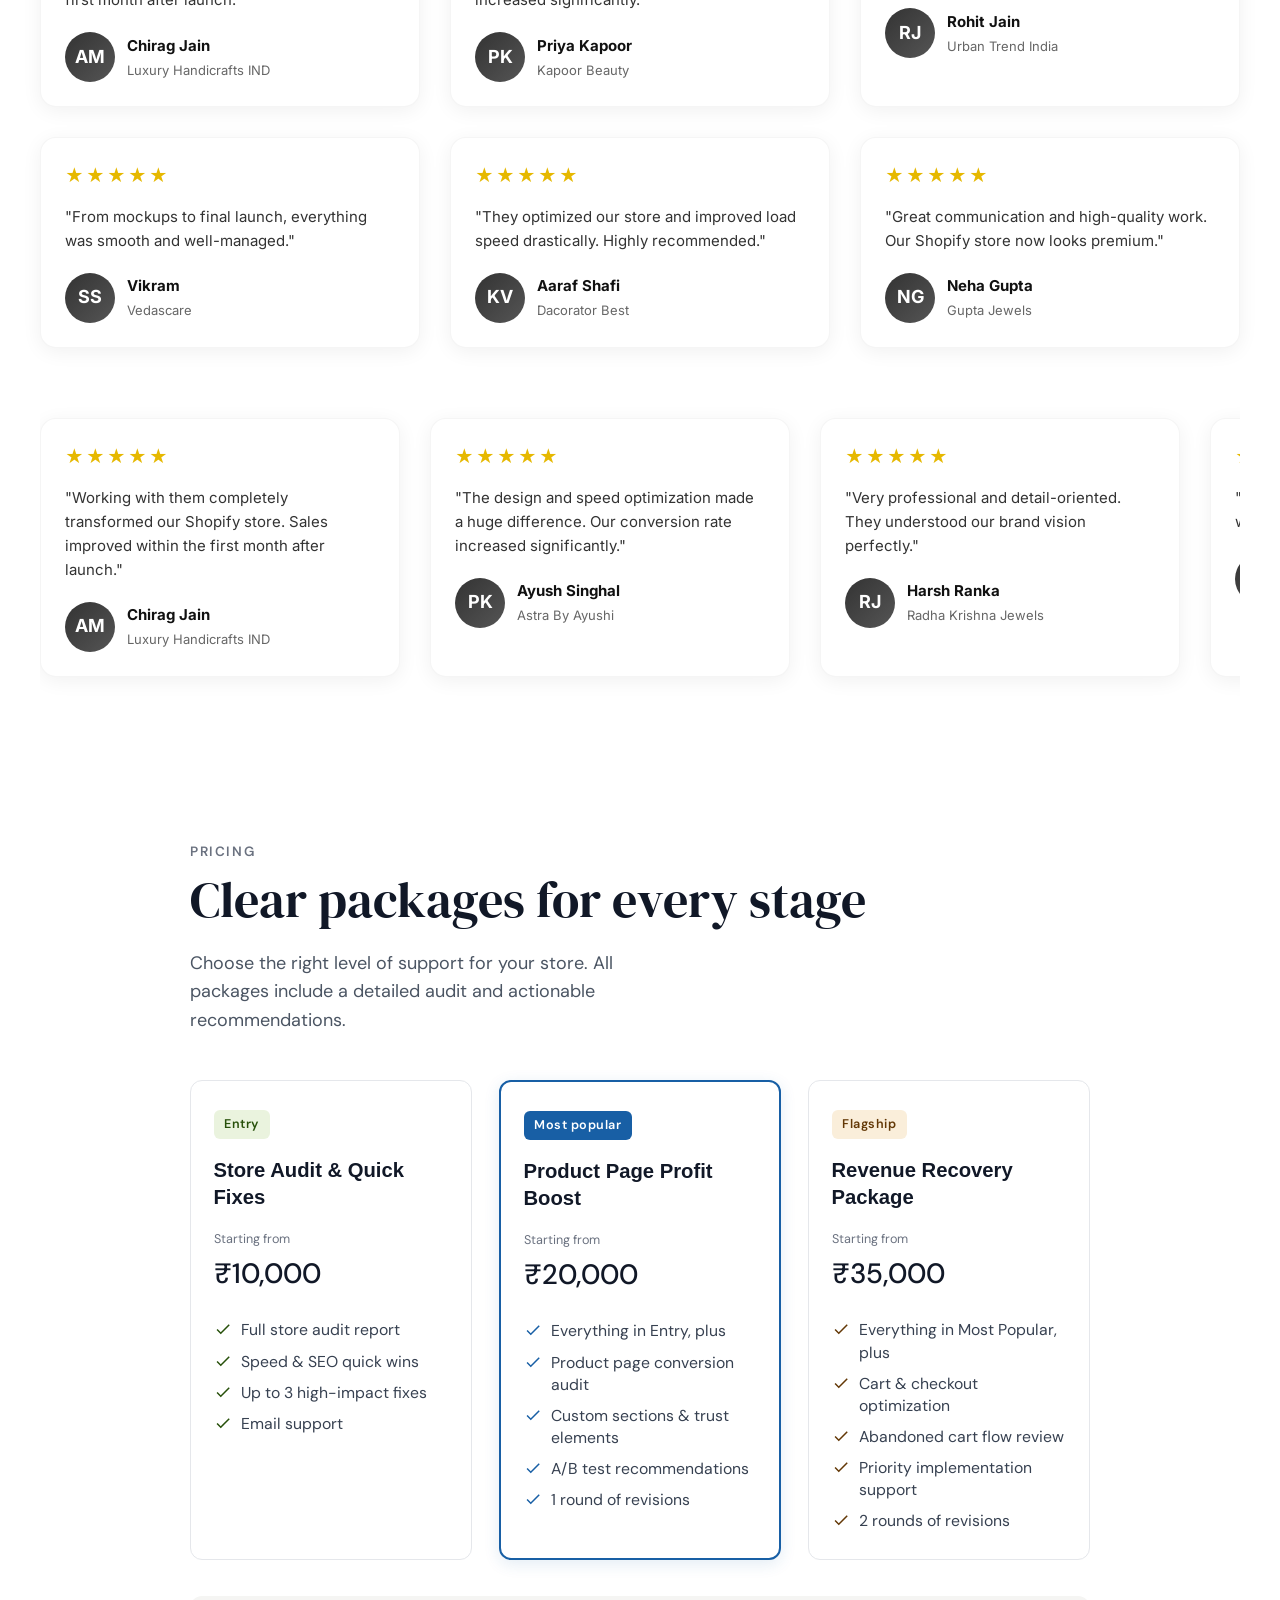
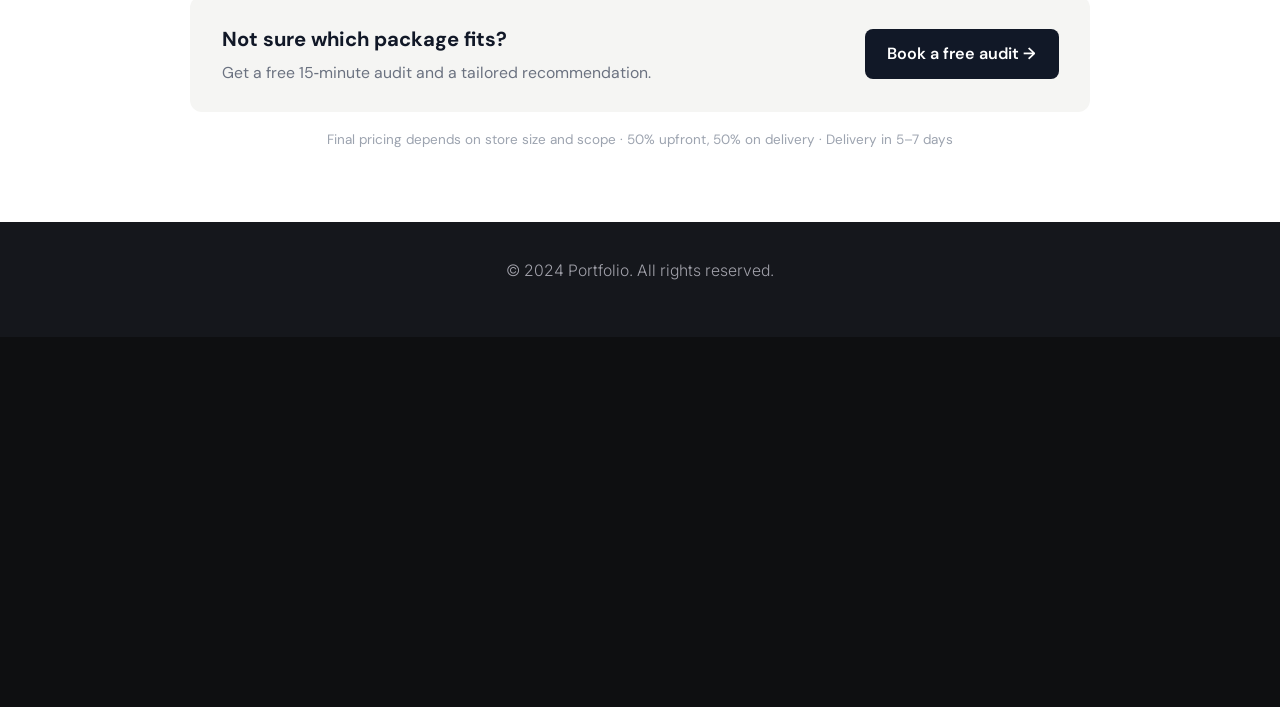
==== commit 577ce9d2: "pricing section Made-with: Cursor" ====
--- a/Shopify-storefront.html
+++ b/Shopify-storefront.html
@@ -8,6 +8,7 @@
     <link rel="preconnect" href="https://fonts.googleapis.com">
     <link rel="preconnect" href="https://fonts.gstatic.com" crossorigin>
     <link href="https://fonts.googleapis.com/css2?family=Inter:wght@300;400;500;600;700&family=Poppins:wght@300;400;500;600;700&family=Caveat:wght@400;500;600&display=swap" rel="stylesheet">
+    <link href="https://fonts.googleapis.com/css2?family=DM+Serif+Display&family=DM+Sans:opsz,wght@9..40,400;9..40,500;9..40,600;9..40,700&display=swap" rel="stylesheet">
     <link rel="stylesheet" href="css/style.css">
     <link rel="stylesheet" href="css/shopify.css">
     <link rel="stylesheet" href="css/widget.css">
@@ -29,6 +30,43 @@
         }
       }
     </script>
+    <!-- Pricing section styles -->
+    <style>
+        .pricing-section { width: 100%; padding: 3rem 1.5rem 4rem; font-family: 'DM Sans', system-ui, sans-serif; background: #fff; }
+        .pricing-section .pricing-inner { max-width: 900px; margin: 0 auto; }
+        .pricing-eyebrow { font-size: 0.75rem; font-weight: 600; letter-spacing: 0.12em; text-transform: uppercase; color: #6b7280; margin-bottom: 0.5rem; }
+        .pricing-heading { font-family: 'DM Serif Display', Georgia, serif; font-size: clamp(2rem, 5vw, 2.75rem); font-weight: 400; line-height: 1.2; color: #111827; margin: 0 0 1rem; }
+        .pricing-subtext { font-size: 1rem; line-height: 1.6; color: #4b5563; margin: 0 0 2.5rem; max-width: 42ch; }
+        .pricing-grid { display: grid; grid-template-columns: 1fr; gap: 1.5rem; margin-bottom: 2rem; }
+        @media (min-width: 640px) { .pricing-grid { grid-template-columns: repeat(2, 1fr); } }
+        @media (min-width: 900px) { .pricing-grid { grid-template-columns: repeat(3, 1fr); } }
+        .pricing-card { background: #fff; border: 0.5px solid #e5e7eb; border-radius: 12px; padding: 1.5rem 1.25rem; transition: border-color 0.2s ease, transform 0.2s ease, box-shadow 0.2s ease; }
+        .pricing-card:hover { border-color: #d1d5db; transform: translateY(-2px); box-shadow: 0 4px 12px rgba(0, 0, 0, 0.06); }
+        .pricing-card.pricing-card--featured { border: 2px solid #185FA5; box-shadow: 0 4px 16px rgba(24, 95, 165, 0.12); }
+        .pricing-card.pricing-card--featured:hover { border-color: #185FA5; transform: translateY(-2px); box-shadow: 0 6px 20px rgba(24, 95, 165, 0.15); }
+        .pricing-badge { display: inline-block; font-size: 0.7rem; font-weight: 600; letter-spacing: 0.04em; padding: 0.25rem 0.6rem; border-radius: 6px; margin-bottom: 1rem; }
+        .pricing-badge--entry { background: #EAF3DE; color: #27500A; }
+        .pricing-badge--featured { background: #185FA5; color: #fff; }
+        .pricing-badge--flagship { background: #FAEEDA; color: #633806; }
+        .pricing-card-title { font-size: 1.125rem; font-weight: 600; color: #111827; margin: 0 0 1rem; line-height: 1.35; }
+        .pricing-price-label { font-size: 0.7rem; color: #6b7280; margin-bottom: 0.15rem; }
+        .pricing-price { font-size: 28px; font-weight: 500; color: #111827; margin: 0 0 1.25rem; }
+        .pricing-features { list-style: none; padding: 0; margin: 0; }
+        .pricing-features li { display: flex; align-items: flex-start; gap: 0.5rem; font-size: 0.875rem; color: #374151; margin-bottom: 0.5rem; line-height: 1.4; }
+        .pricing-features li:last-child { margin-bottom: 0; }
+        .pricing-check { flex-shrink: 0; width: 18px; height: 18px; margin-top: 1px; }
+        .pricing-card--entry .pricing-check { color: #27500A; }
+        .pricing-card--featured .pricing-check { color: #185FA5; }
+        .pricing-card--flagship .pricing-check { color: #633806; }
+        .pricing-cta-banner { display: flex; flex-wrap: wrap; align-items: center; justify-content: space-between; gap: 1.25rem; background: #F5F5F3; border-radius: 12px; padding: 1.5rem 1.75rem; margin-bottom: 1rem; }
+        @media (max-width: 639px) { .pricing-cta-banner { flex-direction: column; align-items: stretch; text-align: center; } .pricing-cta-btn { align-self: center; } }
+        .pricing-cta-text { flex: 1; min-width: 200px; }
+        .pricing-cta-headline { font-size: 1.125rem; font-weight: 700; color: #111827; margin: 0 0 0.25rem; }
+        .pricing-cta-subtext { font-size: 0.875rem; color: #6b7280; margin: 0; }
+        .pricing-cta-btn { display: inline-flex; align-items: center; justify-content: center; padding: 0.65rem 1.25rem; font-family: inherit; font-size: 0.9rem; font-weight: 600; color: #fff; background: #111827; border: none; border-radius: 8px; cursor: pointer; text-decoration: none; transition: opacity 0.2s ease; }
+        .pricing-cta-btn:hover { opacity: 0.88; }
+        .pricing-fine-print { font-size: 0.75rem; color: #9ca3af; text-align: center; margin: 0; line-height: 1.5; }
+    </style>
 
 </head>
 <body>
@@ -45,6 +83,7 @@
                     <li><a href="#what-we-do" class="header-link">What We Do?</a></li>
                     <li><a href="#mockupsSection" class="header-link">Portfolio</a></li>
                     <li><a href="#testimonials" class="header-link">Testimonials</a></li>
+                    <li><a href="#pricing" class="header-link">Plans</a></li>
                 </ul>
             </nav>
 
@@ -67,6 +106,7 @@
                 <li><a href="#what-we-do" class="mobile-link">What We Do?</a></li>
                 <li><a href="#mockupsSection" class="mobile-link">Portfolio</a></li>
                 <li><a href="#testimonials" class="mobile-link">Testimonials</a></li>
+                <li><a href="#pricing" class="mobile-link">Plans</a></li>
             </ul>
             <div class="mobile-ctas">
                 <a href="tel:+919116955257" class="btn-cta btn-primary">Book a Call</a>
@@ -210,7 +250,7 @@
                 <!-- 2. Image (mobile: second, between bullet points and button) -->
                 <div class="order-2 lg:order-2 flex justify-center lg:justify-end">
                     <div class="w-full min-w-0">
-                        <img src="Image/Detailed Product Description.png" alt="Conversion-focused product page showing title, reviews, pricing, variants, cart options and call-to-action buttons" class="w-full h-auto rounded-xl shadow-lg object-cover" width="600" height="auto" loading="lazy" />
+                        <img src="Image/luxury_handicrafts-product.png" alt="Conversion-focused product page showing title, reviews, pricing, variants, cart options and call-to-action buttons" class="w-full h-auto rounded-xl shadow-lg object-cover" width="600" height="auto" loading="lazy" />
                     </div>
                 </div>
                 <!-- 3. CTA button: mobile only (between image and bottom); hidden on desktop -->
@@ -332,6 +372,7 @@
     </section>
 
     
+    
     <!-- Consultation Form Section -->
     <section class="consultation-section">
         <div class="consultation-container">
@@ -608,8 +649,65 @@
         </div>
     </section>
 
-
-
+    <!-- Pricing Section -->
+    <section class="pricing-section" id="pricing">
+        <div class="pricing-inner">
+            <p class="pricing-eyebrow">Pricing</p>
+            <h2 class="pricing-heading">Clear packages for every stage</h2>
+            <p class="pricing-subtext">Choose the right level of support for your store. All packages include a detailed audit and actionable recommendations.</p>
+
+            <div class="pricing-grid">
+                <article class="pricing-card pricing-card--entry">
+                    <span class="pricing-badge pricing-badge--entry">Entry</span>
+                    <h3 class="pricing-card-title">Store Audit & Quick Fixes</h3>
+                    <p class="pricing-price-label">Starting from</p>
+                    <p class="pricing-price">₹10,000</p>
+                    <ul class="pricing-features">
+                        <li><svg class="pricing-check" viewBox="0 0 24 24" fill="currentColor" aria-hidden="true"><path d="M9 16.17L4.83 12l-1.42 1.41L9 19 21 7l-1.41-1.41L9 16.17z"/></svg>Full store audit report</li>
+                        <li><svg class="pricing-check" viewBox="0 0 24 24" fill="currentColor" aria-hidden="true"><path d="M9 16.17L4.83 12l-1.42 1.41L9 19 21 7l-1.41-1.41L9 16.17z"/></svg>Speed & SEO quick wins</li>
+                        <li><svg class="pricing-check" viewBox="0 0 24 24" fill="currentColor" aria-hidden="true"><path d="M9 16.17L4.83 12l-1.42 1.41L9 19 21 7l-1.41-1.41L9 16.17z"/></svg>Up to 3 high-impact fixes</li>
+                        <li><svg class="pricing-check" viewBox="0 0 24 24" fill="currentColor" aria-hidden="true"><path d="M9 16.17L4.83 12l-1.42 1.41L9 19 21 7l-1.41-1.41L9 16.17z"/></svg>Email support</li>
+                    </ul>
+                </article>
+                <article class="pricing-card pricing-card--featured">
+                    <span class="pricing-badge pricing-badge--featured">Most popular</span>
+                    <h3 class="pricing-card-title">Product Page Profit Boost</h3>
+                    <p class="pricing-price-label">Starting from</p>
+                    <p class="pricing-price">₹20,000</p>
+                    <ul class="pricing-features">
+                        <li><svg class="pricing-check" viewBox="0 0 24 24" fill="currentColor" aria-hidden="true"><path d="M9 16.17L4.83 12l-1.42 1.41L9 19 21 7l-1.41-1.41L9 16.17z"/></svg>Everything in Entry, plus</li>
+                        <li><svg class="pricing-check" viewBox="0 0 24 24" fill="currentColor" aria-hidden="true"><path d="M9 16.17L4.83 12l-1.42 1.41L9 19 21 7l-1.41-1.41L9 16.17z"/></svg>Product page conversion audit</li>
+                        <li><svg class="pricing-check" viewBox="0 0 24 24" fill="currentColor" aria-hidden="true"><path d="M9 16.17L4.83 12l-1.42 1.41L9 19 21 7l-1.41-1.41L9 16.17z"/></svg>Custom sections & trust elements</li>
+                        <li><svg class="pricing-check" viewBox="0 0 24 24" fill="currentColor" aria-hidden="true"><path d="M9 16.17L4.83 12l-1.42 1.41L9 19 21 7l-1.41-1.41L9 16.17z"/></svg>A/B test recommendations</li>
+                        <li><svg class="pricing-check" viewBox="0 0 24 24" fill="currentColor" aria-hidden="true"><path d="M9 16.17L4.83 12l-1.42 1.41L9 19 21 7l-1.41-1.41L9 16.17z"/></svg>1 round of revisions</li>
+                    </ul>
+                </article>
+                <article class="pricing-card pricing-card--flagship">
+                    <span class="pricing-badge pricing-badge--flagship">Flagship</span>
+                    <h3 class="pricing-card-title">Revenue Recovery Package</h3>
+                    <p class="pricing-price-label">Starting from</p>
+                    <p class="pricing-price">₹35,000</p>
+                    <ul class="pricing-features">
+                        <li><svg class="pricing-check" viewBox="0 0 24 24" fill="currentColor" aria-hidden="true"><path d="M9 16.17L4.83 12l-1.42 1.41L9 19 21 7l-1.41-1.41L9 16.17z"/></svg>Everything in Most Popular, plus</li>
+                        <li><svg class="pricing-check" viewBox="0 0 24 24" fill="currentColor" aria-hidden="true"><path d="M9 16.17L4.83 12l-1.42 1.41L9 19 21 7l-1.41-1.41L9 16.17z"/></svg>Cart & checkout optimization</li>
+                        <li><svg class="pricing-check" viewBox="0 0 24 24" fill="currentColor" aria-hidden="true"><path d="M9 16.17L4.83 12l-1.42 1.41L9 19 21 7l-1.41-1.41L9 16.17z"/></svg>Abandoned cart flow review</li>
+                        <li><svg class="pricing-check" viewBox="0 0 24 24" fill="currentColor" aria-hidden="true"><path d="M9 16.17L4.83 12l-1.42 1.41L9 19 21 7l-1.41-1.41L9 16.17z"/></svg>Priority implementation support</li>
+                        <li><svg class="pricing-check" viewBox="0 0 24 24" fill="currentColor" aria-hidden="true"><path d="M9 16.17L4.83 12l-1.42 1.41L9 19 21 7l-1.41-1.41L9 16.17z"/></svg>2 rounds of revisions</li>
+                    </ul>
+                </article>
+            </div>
+
+            <div class="pricing-cta-banner">
+                <div class="pricing-cta-text">
+                    <p class="pricing-cta-headline">Not sure which package fits?</p>
+                    <p class="pricing-cta-subtext">Get a free 15‑minute audit and a tailored recommendation.</p>
+                </div>
+                <a href="tel:+919116955257" class="pricing-cta-btn">Book a free audit →</a>
+            </div>
+
+            <p class="pricing-fine-print">Final pricing depends on store size and scope · 50% upfront, 50% on delivery · Delivery in 5–7 days</p>
+        </div>
+    </section>
 
     <!-- Footer -->
     <footer class="footer">
